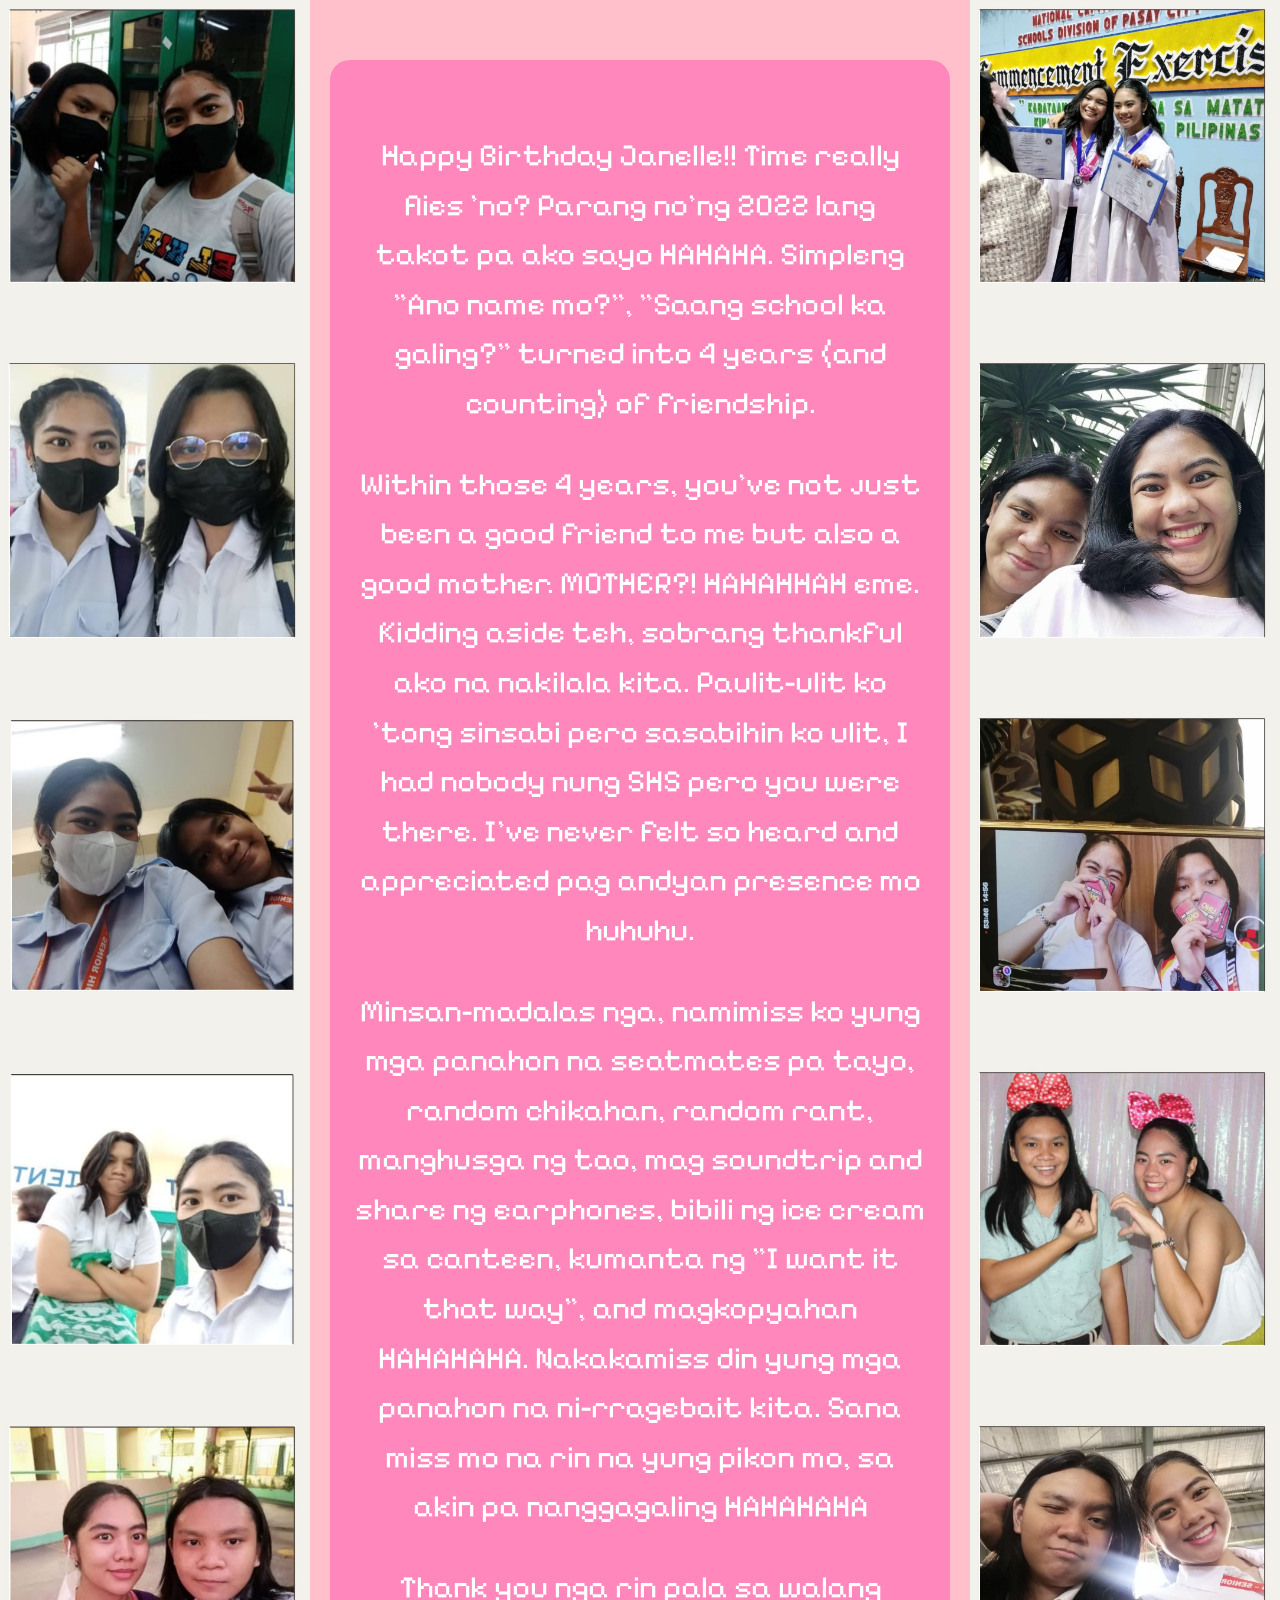
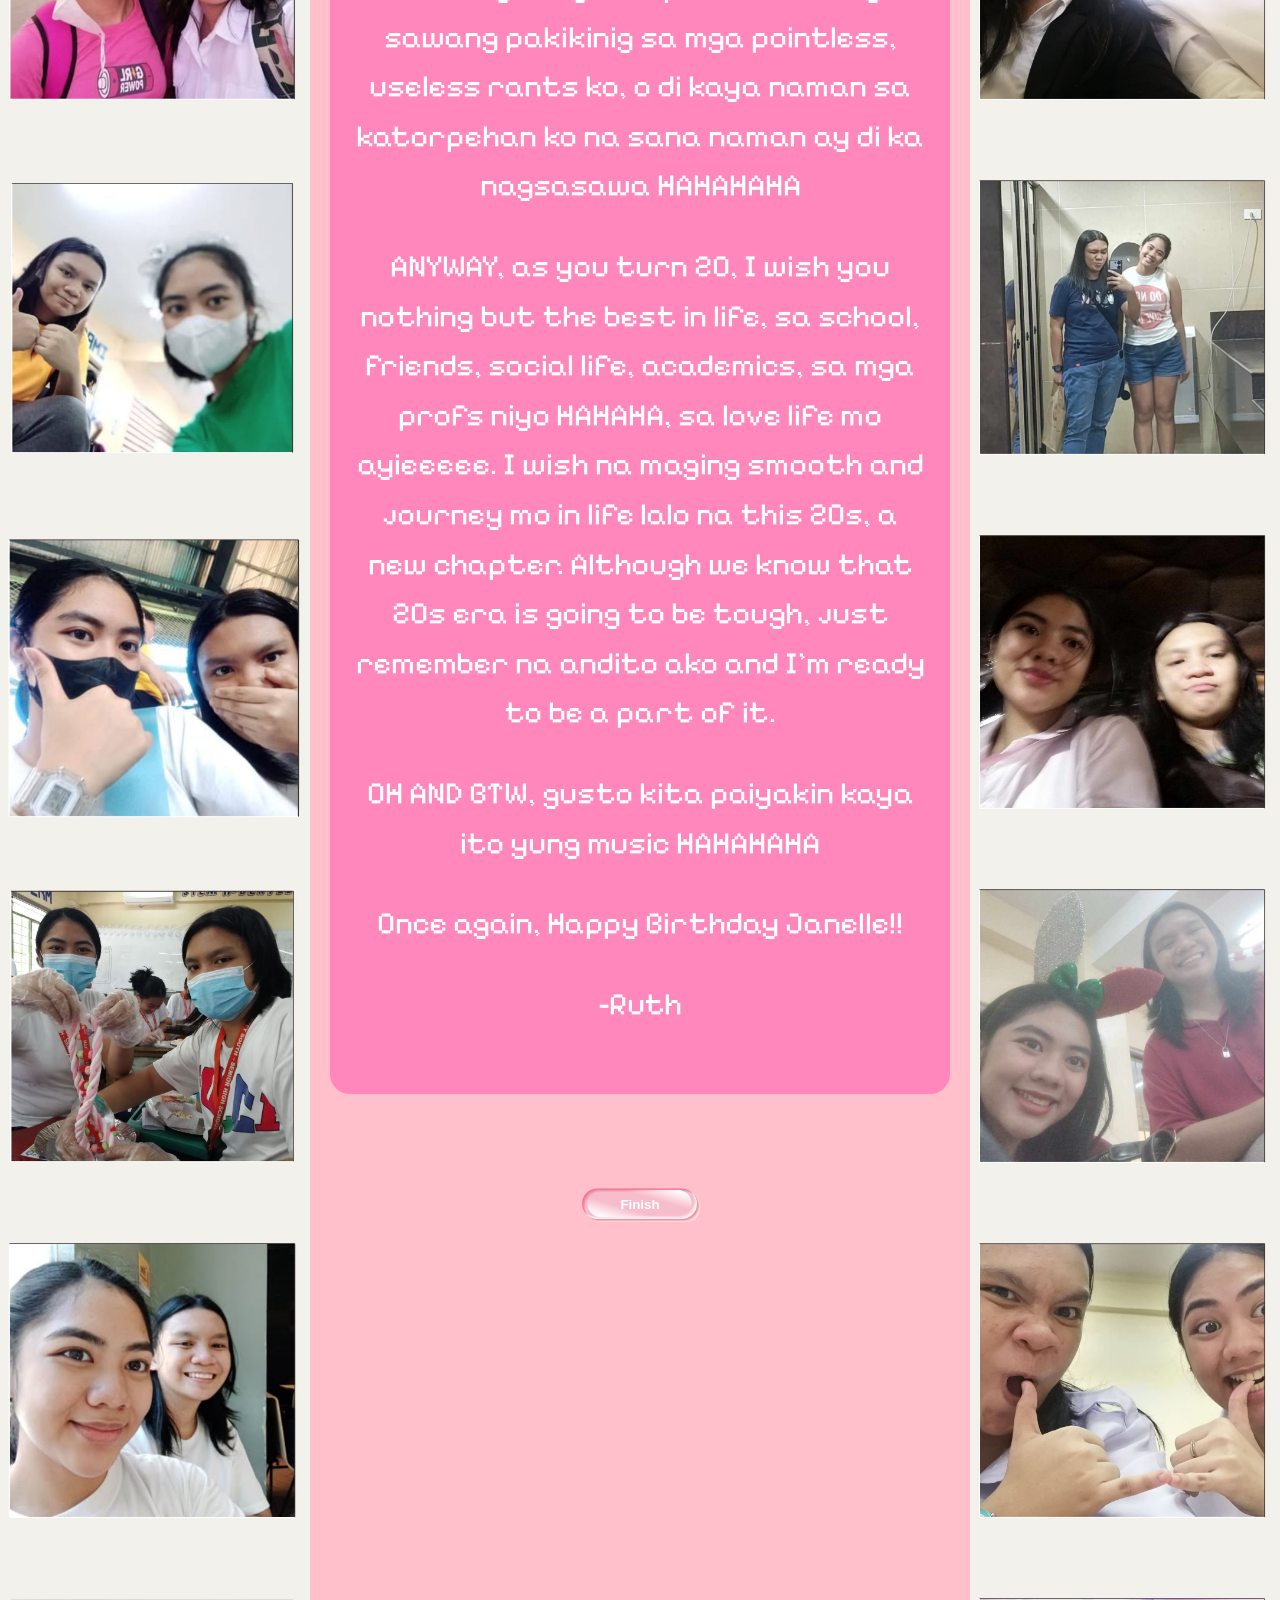
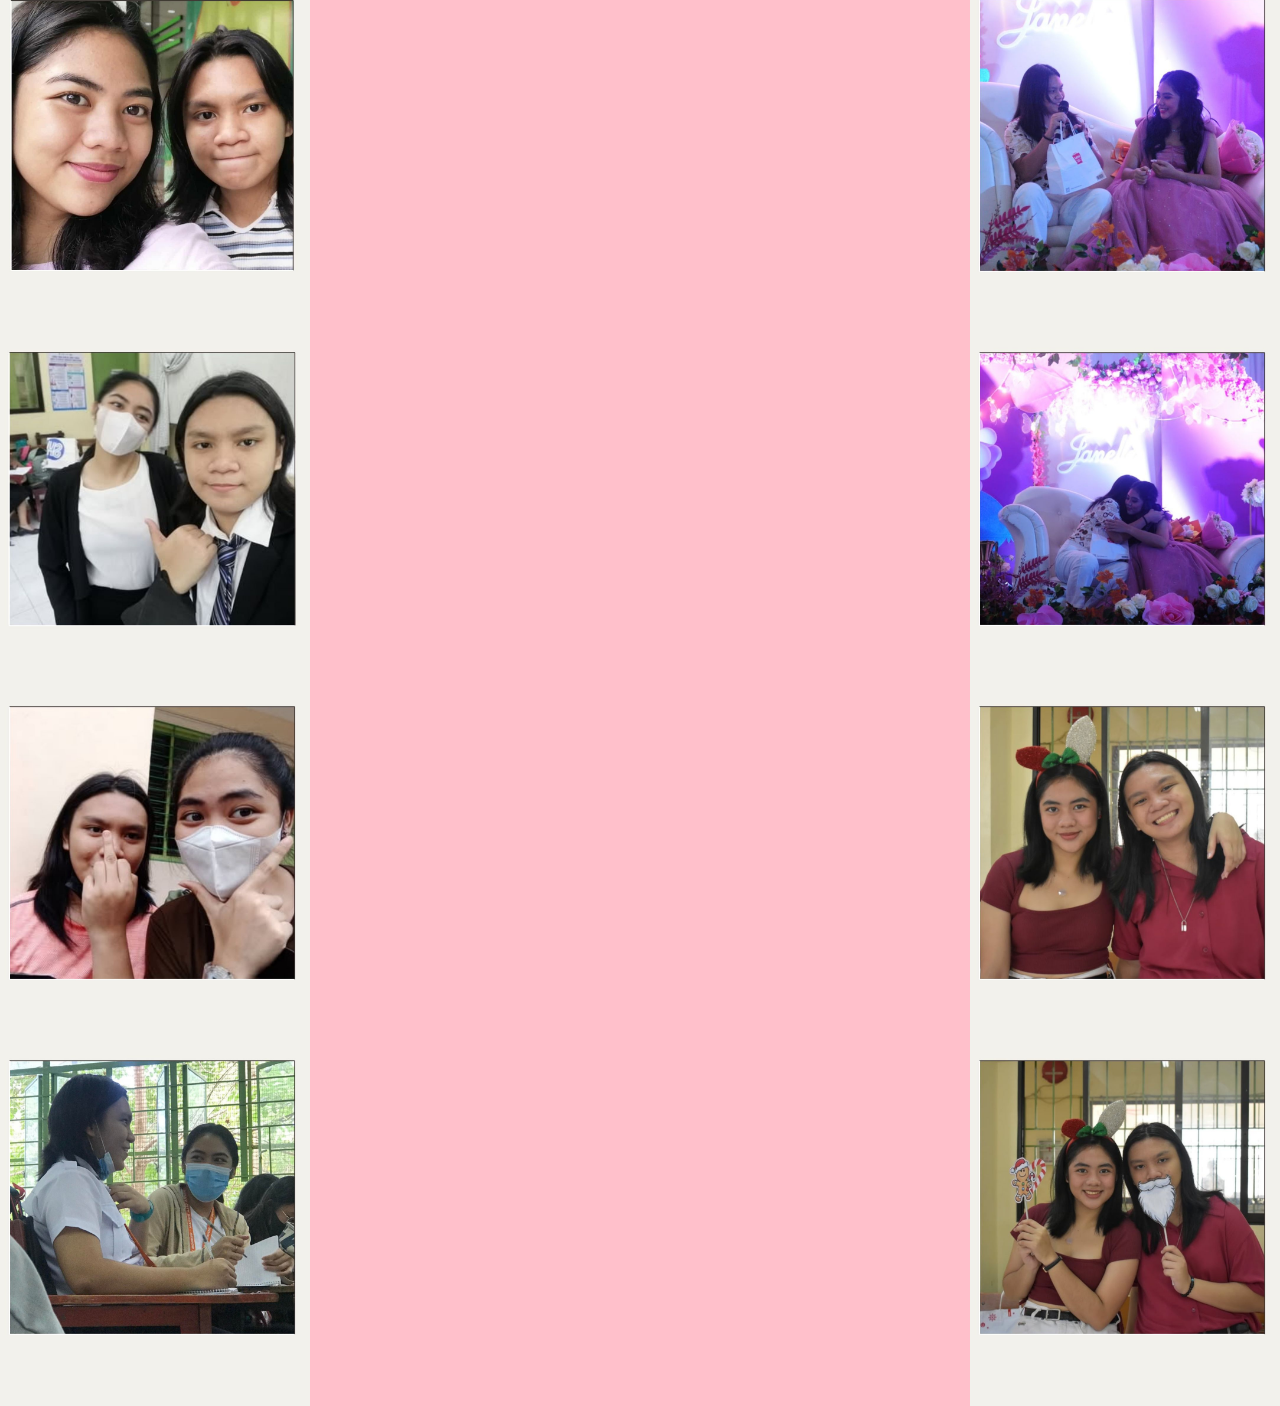
==== page2.html @ ebc21ec4 "Add files via upload" ====
<!DOCTYPE html>
<html lang="en">
<head>
<meta charset="UTF-8">
<meta name="viewport" content="width=device-width, initial-scale=1.0">
<title>Happy Birthday Janelle</title>

<link href="https://fonts.googleapis.com/css2?family=Pixelify+Sans:wght@400..700&display=swap" rel="stylesheet">

<style>

body{
  background-color: pink;
  margin:0;
  font-family:'Pixelify Sans', sans-serif;
  color:white;
  position:relative;
}

/* ===== LAYOUT WRAPPER ===== */
.wrapper{
  display:flex;
  position:relative;
}

/* ===== LEFT & RIGHT IMAGE STRIPS ===== */
.strip{
  width:25%;
  display:flex;
  flex-direction:column;
}

.strip img{
  width:100%;
  height:auto;
  object-fit:cover;
}

/* ===== CENTER TEXT ===== */
.content{
  text-align: center;
  width:50%;
  padding:60px 20px;
  display:flex;
  flex-direction:column;
  align-items:center;
}

.text-box{
  position: center;
  background:rgba(255,105,180,0.65);
  padding:40px 25px;
  border-radius:20px;
  line-height:1.6;
  font-size:31px;
  backdrop-filter:blur(4px);
}

.text-box p{
  margin-bottom:25px;
}

/* BUTTON */
.img-btn{
  position:relative;
  margin-top:40px;
  background:none;
  border:none;
  cursor:pointer;
}

.img-btn img{
  width:150px;
}

.img-btn span{
  position:absolute;
  top:45%;
  left:50%;
  transform:translate(-50%,-50%);
  font-weight:bold;
}

/* ===== PHONE FORMAT ===== */
@media(max-width:768px){

  .wrapper{
    flex-direction:column;
  }

  .strip{
    width:100%;
    flex-direction:column;   /* make images vertical */
  }

  .strip img{
    width:100%;
  }

  .content{
    width:100%;
    padding:30px 15px;
  }

  .text-box{
    font-size:16px;
  }
}
</style>
</head>

<body>

<audio autoplay loop>
  <source src="somewhere only we know - rhianne (cover).mp3" type="audio/mpeg">
</audio>

<div class="wrapper">

  <!-- LEFT VERTICAL STRIP -->
  <div class="strip">
    <img src="me&Janelle (1).jpg">
    <img src="me&Janelle (2).jpg">
    <img src="me&Janelle (3).jpg">
    <img src="me&Janelle (4).jpg">
    <img src="me&Janelle (5).jpg">
    <img src="me&Janelle (6).jpg">
    <img src="me&Janelle (7).jpg">
    <img src="me&Janelle (8).jpg">
    <img src="me&Janelle (9).jpg">
    <img src="me&Janelle (10).jpg">
    <img src="me&Janelle (11).jpg">
    <img src="me&Janelle (12).jpg">
    <img src="me&Janelle (13).jpg">
  </div>

  <!-- CENTER TEXT -->
  <div class="content">
    <div class="text-box">

      <p>Happy Birthday Janelle!! Time really flies 'no? Parang no'ng 2022 lang takot pa ako sayo HAHAHA. Simpleng "Ano name mo?", "Saang school ka galing?" turned into 4 years (and counting) of friendship.</p>
      <p>Within those 4 years, you've not just been a good friend to me but also a good mother. MOTHER?! HAHAHHAH eme. Kidding aside teh, sobrang thankful ako na nakilala kita. Paulit-ulit ko 'tong sinsabi pero sasabihin ko ulit, I had nobody nung SHS pero you were there. I've never felt so heard and appreciated pag andyan presence mo huhuhu.</p>
      <p>Minsan-madalas nga, namimiss ko yung mga panahon na seatmates pa tayo, random chikahan, random rant, manghusga ng tao, mag soundtrip and share ng earphones, bibili ng ice cream sa canteen, kumanta ng "I want it that way", and magkopyahan HAHAHAHA. Nakakamiss din yung mga panahon na ni-rragebait kita. Sana miss mo na rin na yung pikon mo, sa akin pa nanggagaling HAHAHAHA</p>

      <p>Thank you nga rin pala sa walang sawang pakikinig sa mga pointless, useless rants ko, o di kaya naman sa katorpehan ko na sana naman ay di ka nagsasawa HAHAHAHA</p>
      <p>ANYWAY, as you turn 20, I wish you nothing but the best in life, sa school, friends, social life, academics, sa mga profs niyo HAHAHA, sa love life mo ayieeeee. I wish na maging smooth and journey mo in life lalo na this 20s, a new chapter. Although we know that 20s era is going to be tough, just remember na andito ako and I'm ready to be a part of it.</p>
      <p>OH AND BTW, gusto kita paiyakin kaya ito yung music HAHAHAHA</p>
      <p>Once again, Happy Birthday Janelle!!</p>
      <p>-Ruth</p>

    </div>

    <button class="img-btn" onclick="location.href='index.html'">
      <img src="pinkButton-removebg-preview.png">
      <span style="color: white">Finish</span>
    </button>

  </div>

  <!-- RIGHT VERTICAL STRIP -->
  <div class="strip">
    <img src="me&Janelle (14).jpg">
    <img src="me&Janelle (15).jpg">
    <img src="me&Janelle (16).jpg">
    <img src="me&Janelle (17).jpg">
    <img src="me&Janelle (18).jpg">
    <img src="me&Janelle (19).jpg">
    <img src="me&Janelle (20).jpg">
    <img src="me&Janelle (21).jpg">
    <img src="me&Janelle (22).jpg">
    <img src="me&Janelle (23).jpg">
    <img src="me&Janelle (24).jpg">
    <img src="me&Janelle (25).jpg">
    <img src="me&Janelle (26).jpg">
  </div>

</div>

</body>
</html>
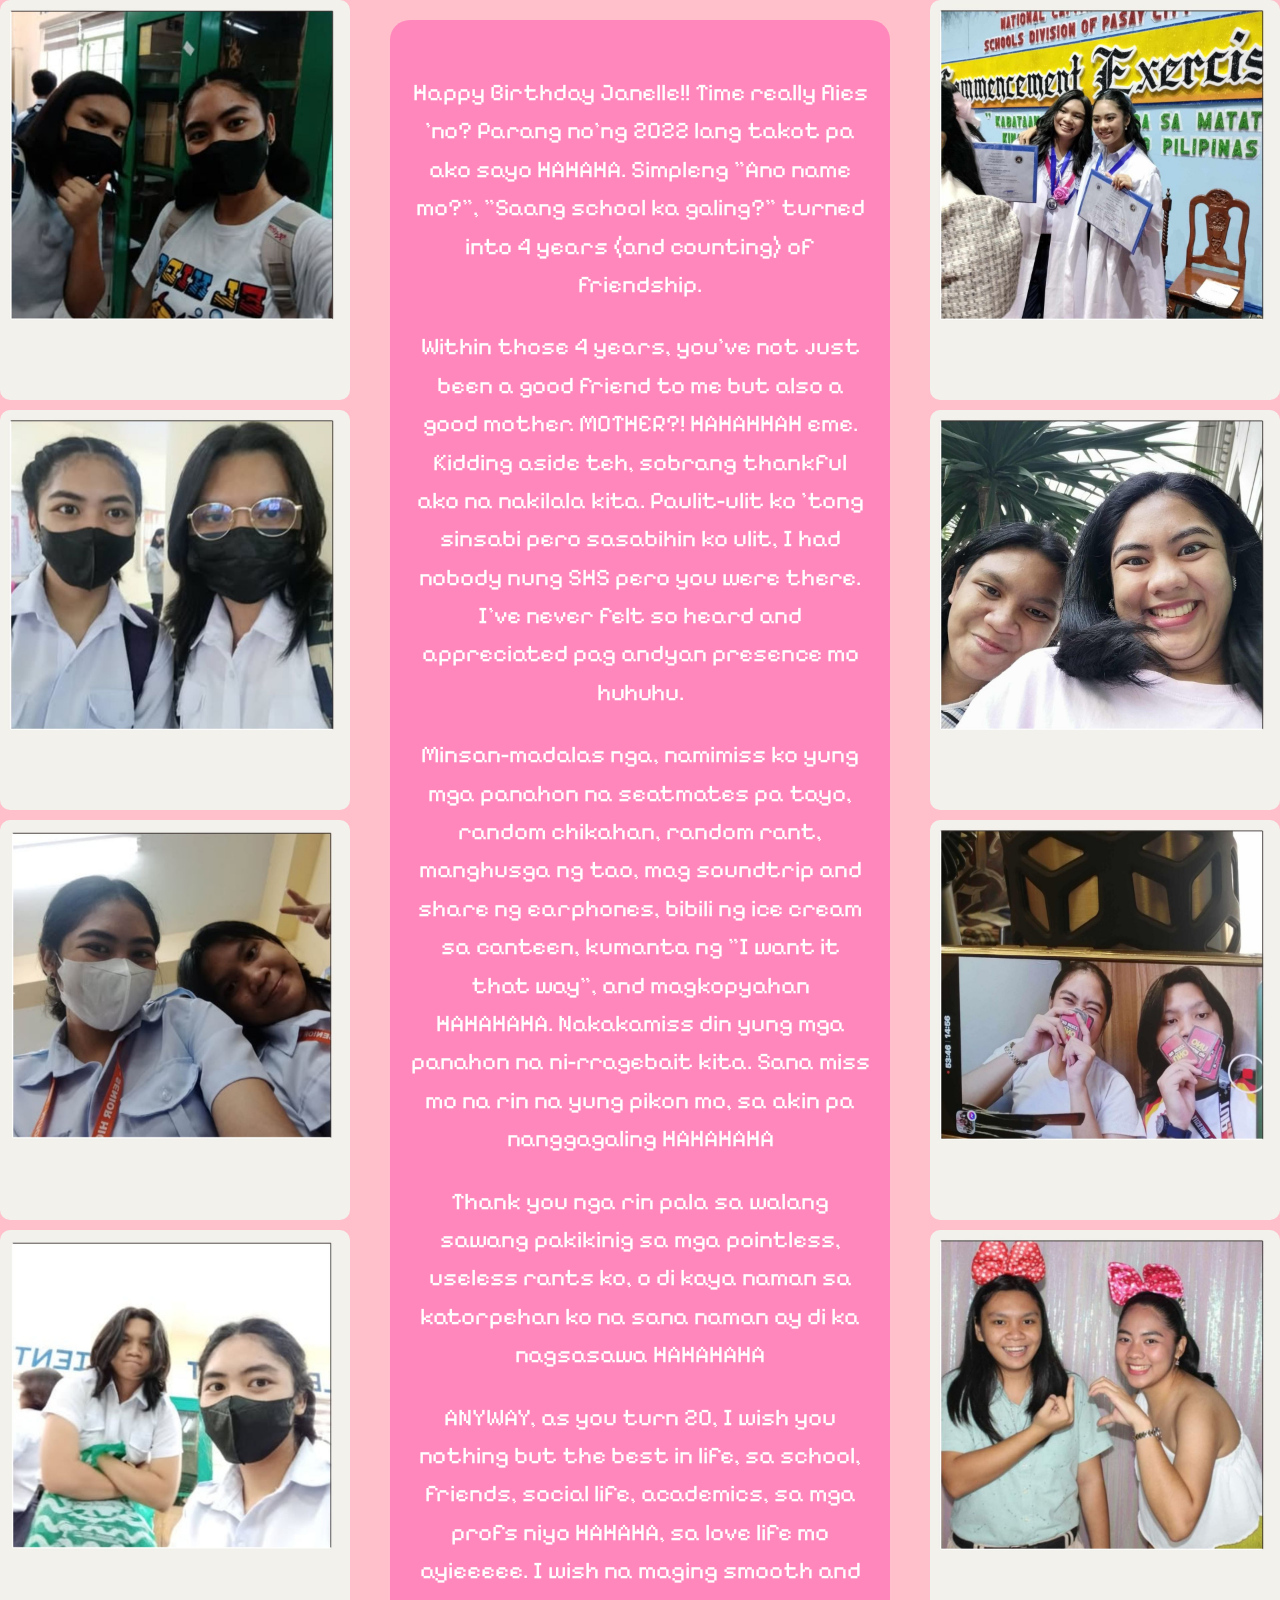
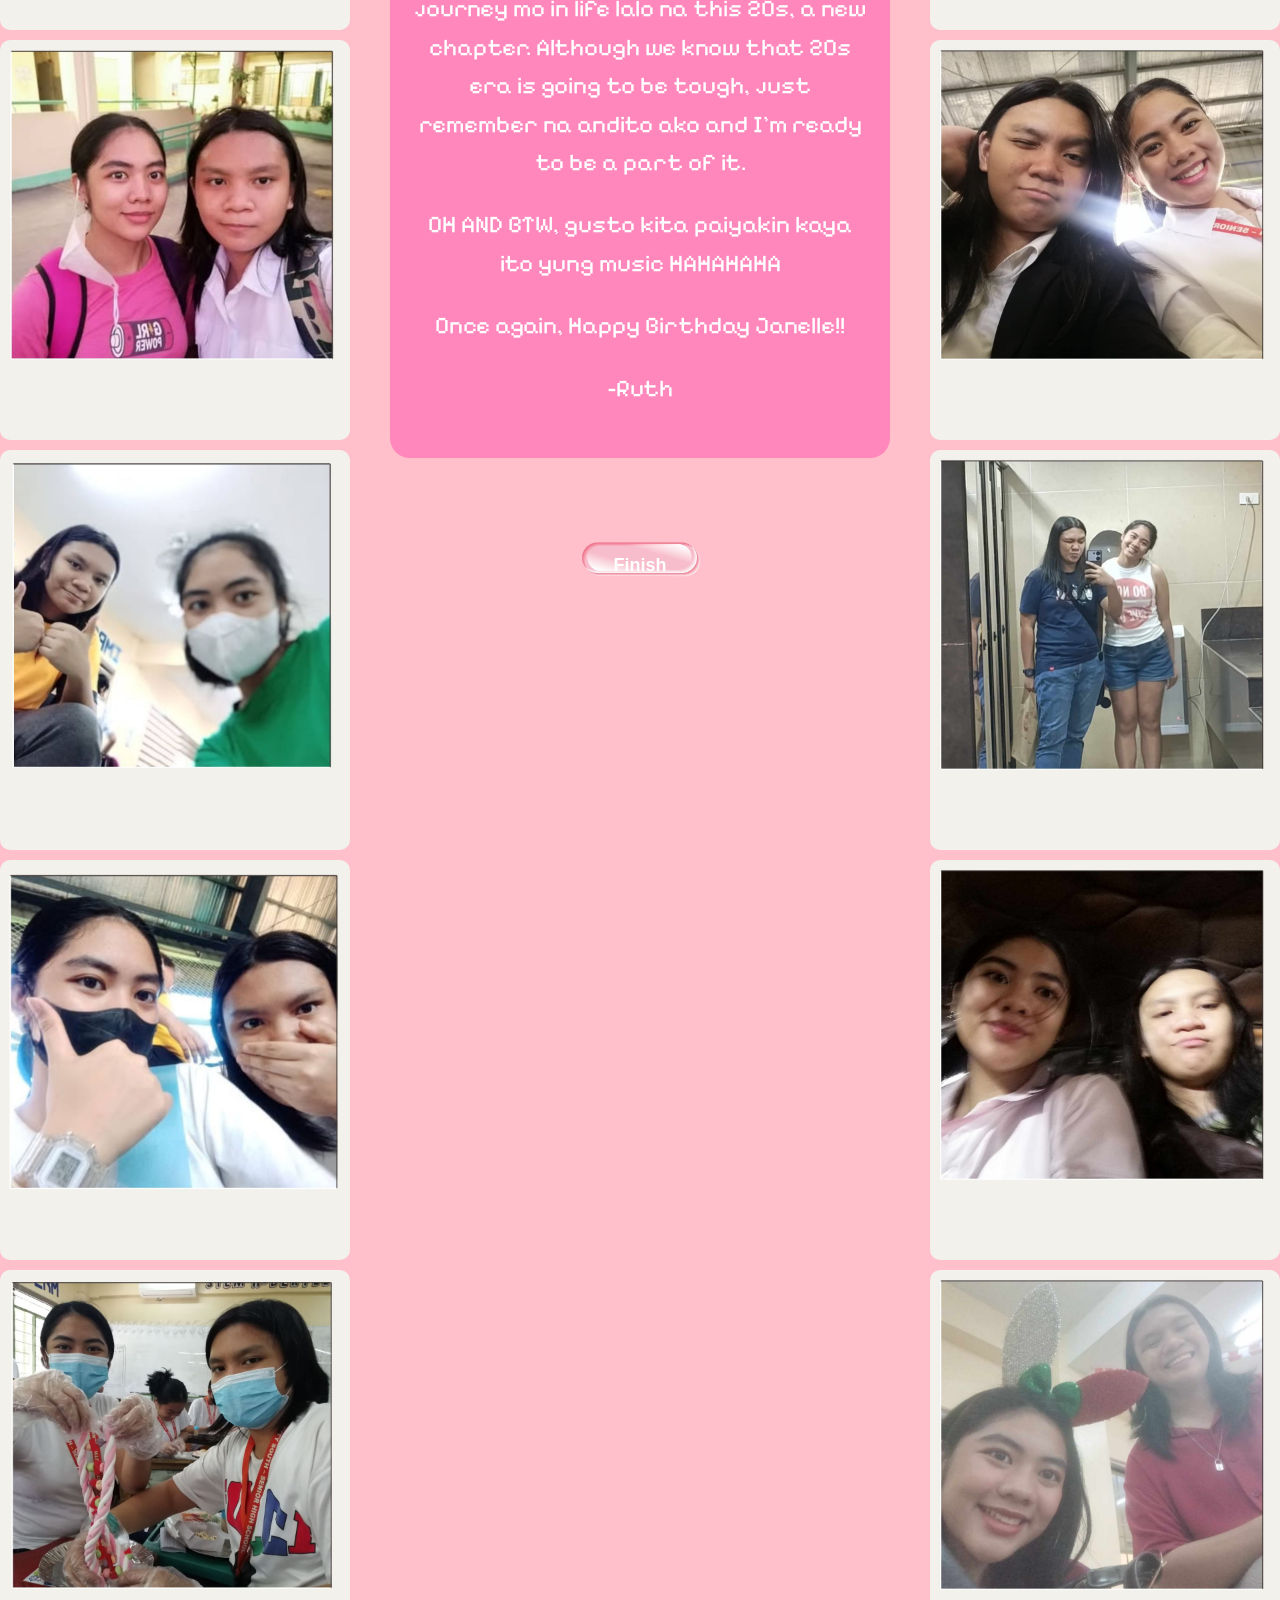
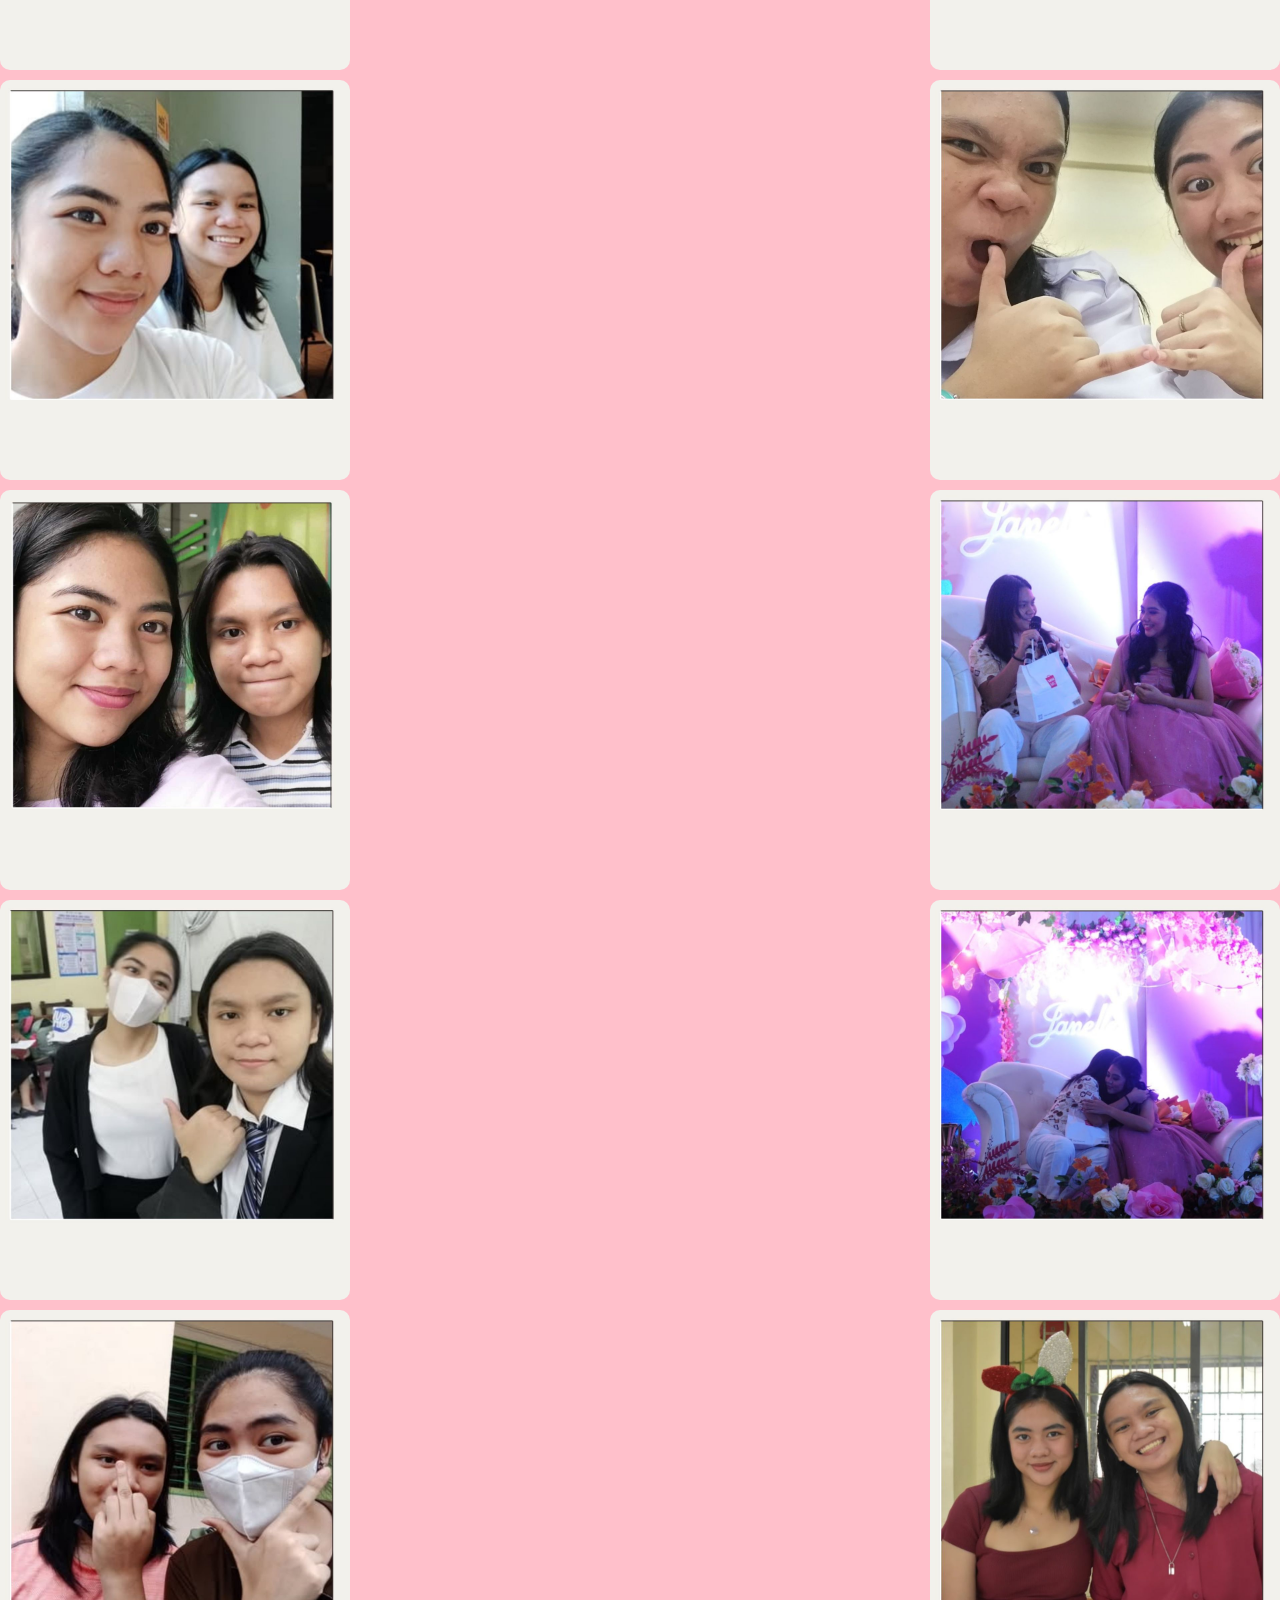
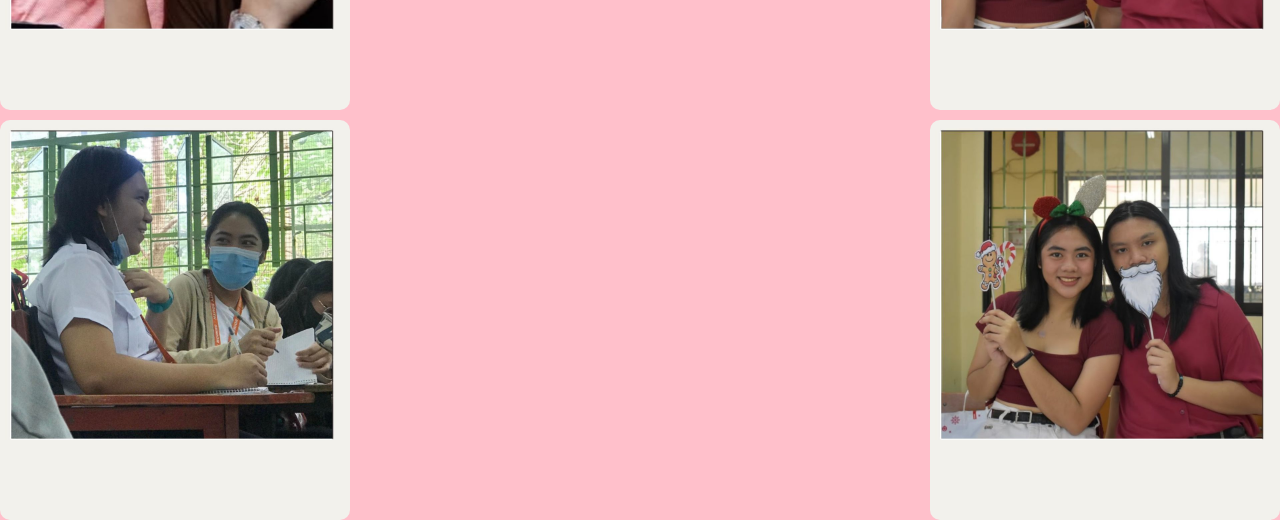
==== commit 4aa87c54: "Update page2.html" ====
--- a/page2.html
+++ b/page2.html
@@ -9,7 +9,6 @@
 <link href="https://fonts.googleapis.com/css2?family=Pixelify+Sans:wght@400..700&display=swap" rel="stylesheet">
 
 <style>
-
 body{
   background-color: pink;
   margin:0;
@@ -22,49 +21,52 @@
 .wrapper{
   display:flex;
   position:relative;
+  justify-content:center;
+  align-items:flex-start;
+  gap:20px;
 }
 
 /* ===== LEFT & RIGHT IMAGE STRIPS ===== */
 .strip{
-  width:25%;
   display:flex;
-  flex-direction:column;
+  flex-direction:column; /* always vertical */
+  gap:10px;
 }
 
 .strip img{
   width:100%;
   height:auto;
   object-fit:cover;
+  border-radius:10px;
 }
 
 /* ===== CENTER TEXT ===== */
 .content{
   text-align: center;
-  width:50%;
-  padding:60px 20px;
+  max-width:500px;
+  padding:20px;
   display:flex;
   flex-direction:column;
   align-items:center;
 }
 
 .text-box{
-  position: center;
   background:rgba(255,105,180,0.65);
-  padding:40px 25px;
+  padding:30px 20px;
   border-radius:20px;
   line-height:1.6;
-  font-size:31px;
+  font-size:24px;
   backdrop-filter:blur(4px);
 }
 
 .text-box p{
-  margin-bottom:25px;
+  margin-bottom:20px;
 }
 
 /* BUTTON */
 .img-btn{
   position:relative;
-  margin-top:40px;
+  margin-top:30px;
   background:none;
   border:none;
   cursor:pointer;
@@ -76,35 +78,31 @@
 
 .img-btn span{
   position:absolute;
-  top:45%;
+  top:50%;
   left:50%;
   transform:translate(-50%,-50%);
   font-weight:bold;
+  color:white;
+  font-size:18px;
 }
 
 /* ===== PHONE FORMAT ===== */
 @media(max-width:768px){
-
   .wrapper{
-    flex-direction:column;
+    flex-direction:column; /* stack all sections vertically */
+    align-items:center;
   }
 
   .strip{
-    width:100%;
-    flex-direction:column;   /* make images vertical */
-  }
-
-  .strip img{
-    width:100%;
-  }
-
-  .content{
-    width:100%;
-    padding:30px 15px;
+    width:80%;  /* narrower on phone */
   }
 
   .text-box{
-    font-size:16px;
+    font-size:18px; /* smaller text for phone */
+  }
+
+  .img-btn img{
+    width:120px; /* smaller button */
   }
 }
 </style>
@@ -178,4 +176,4 @@
 </div>
 
 </body>
-</html>+</html>
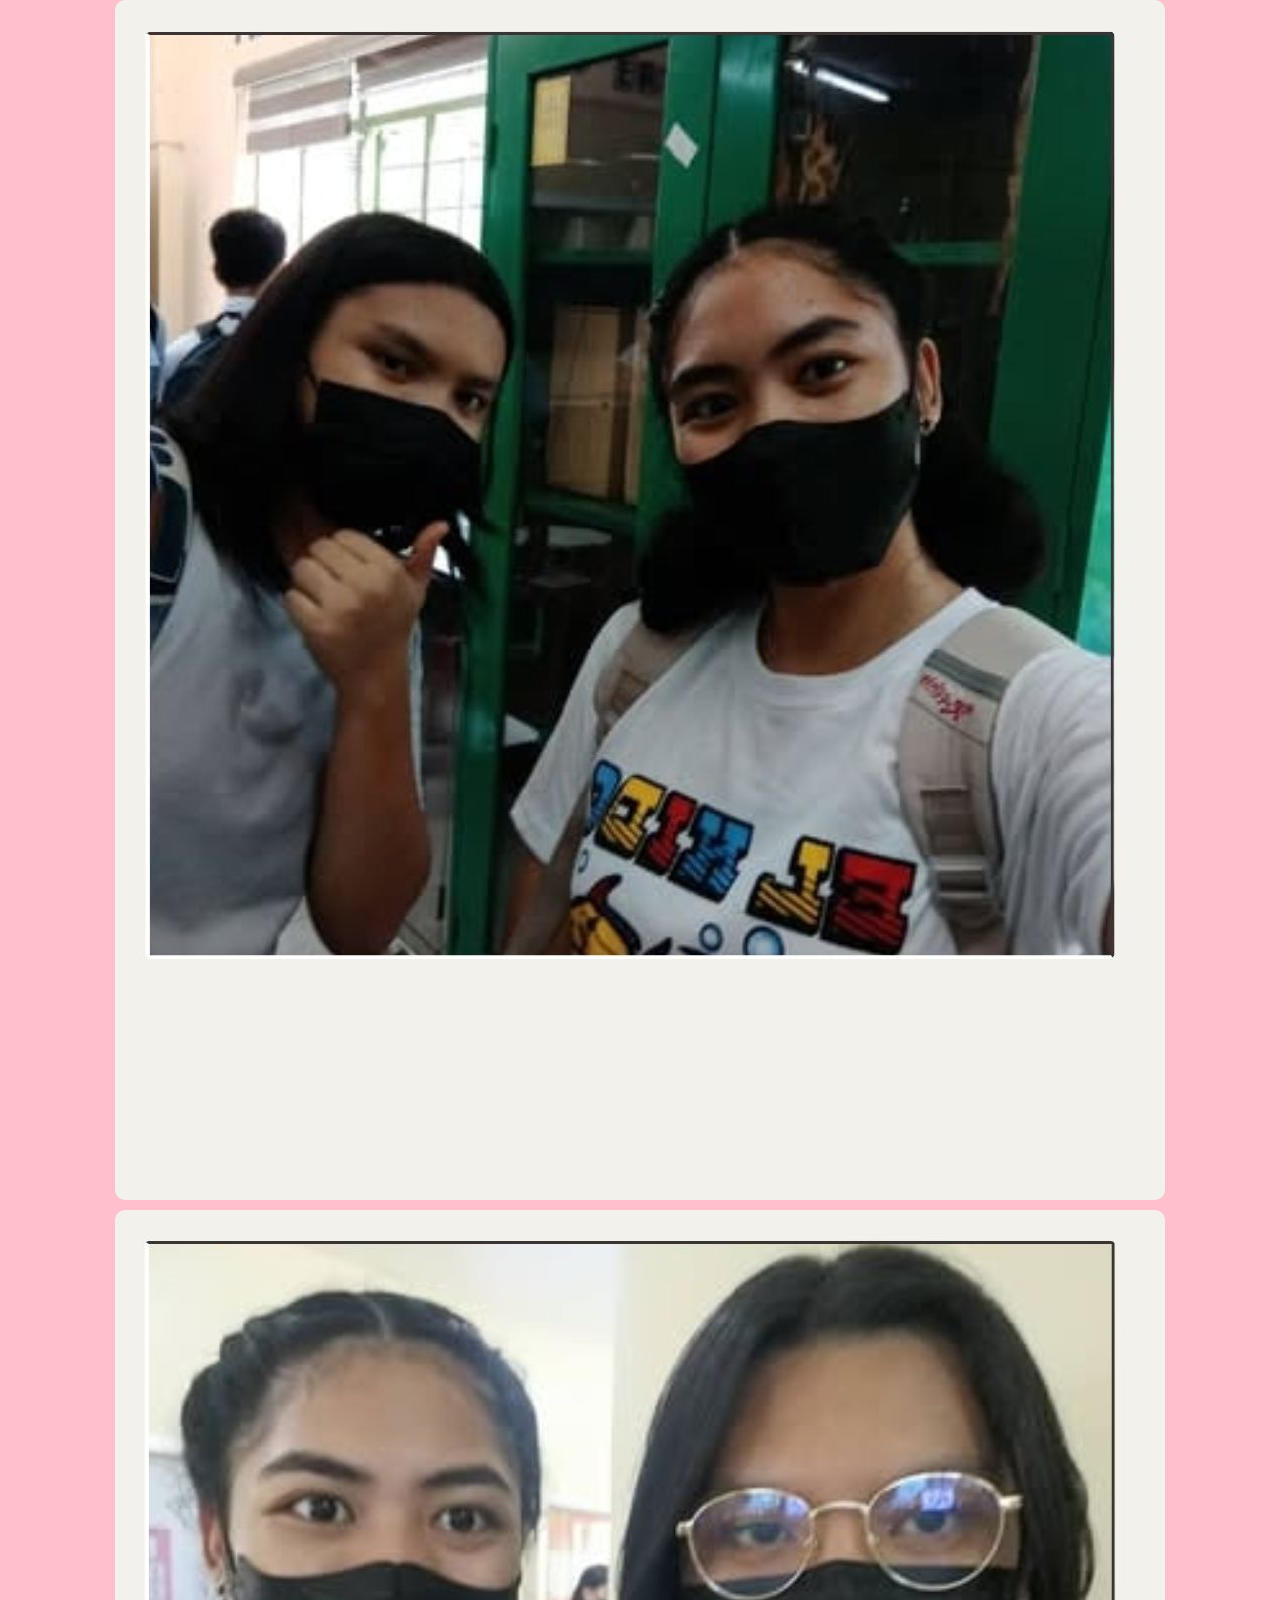
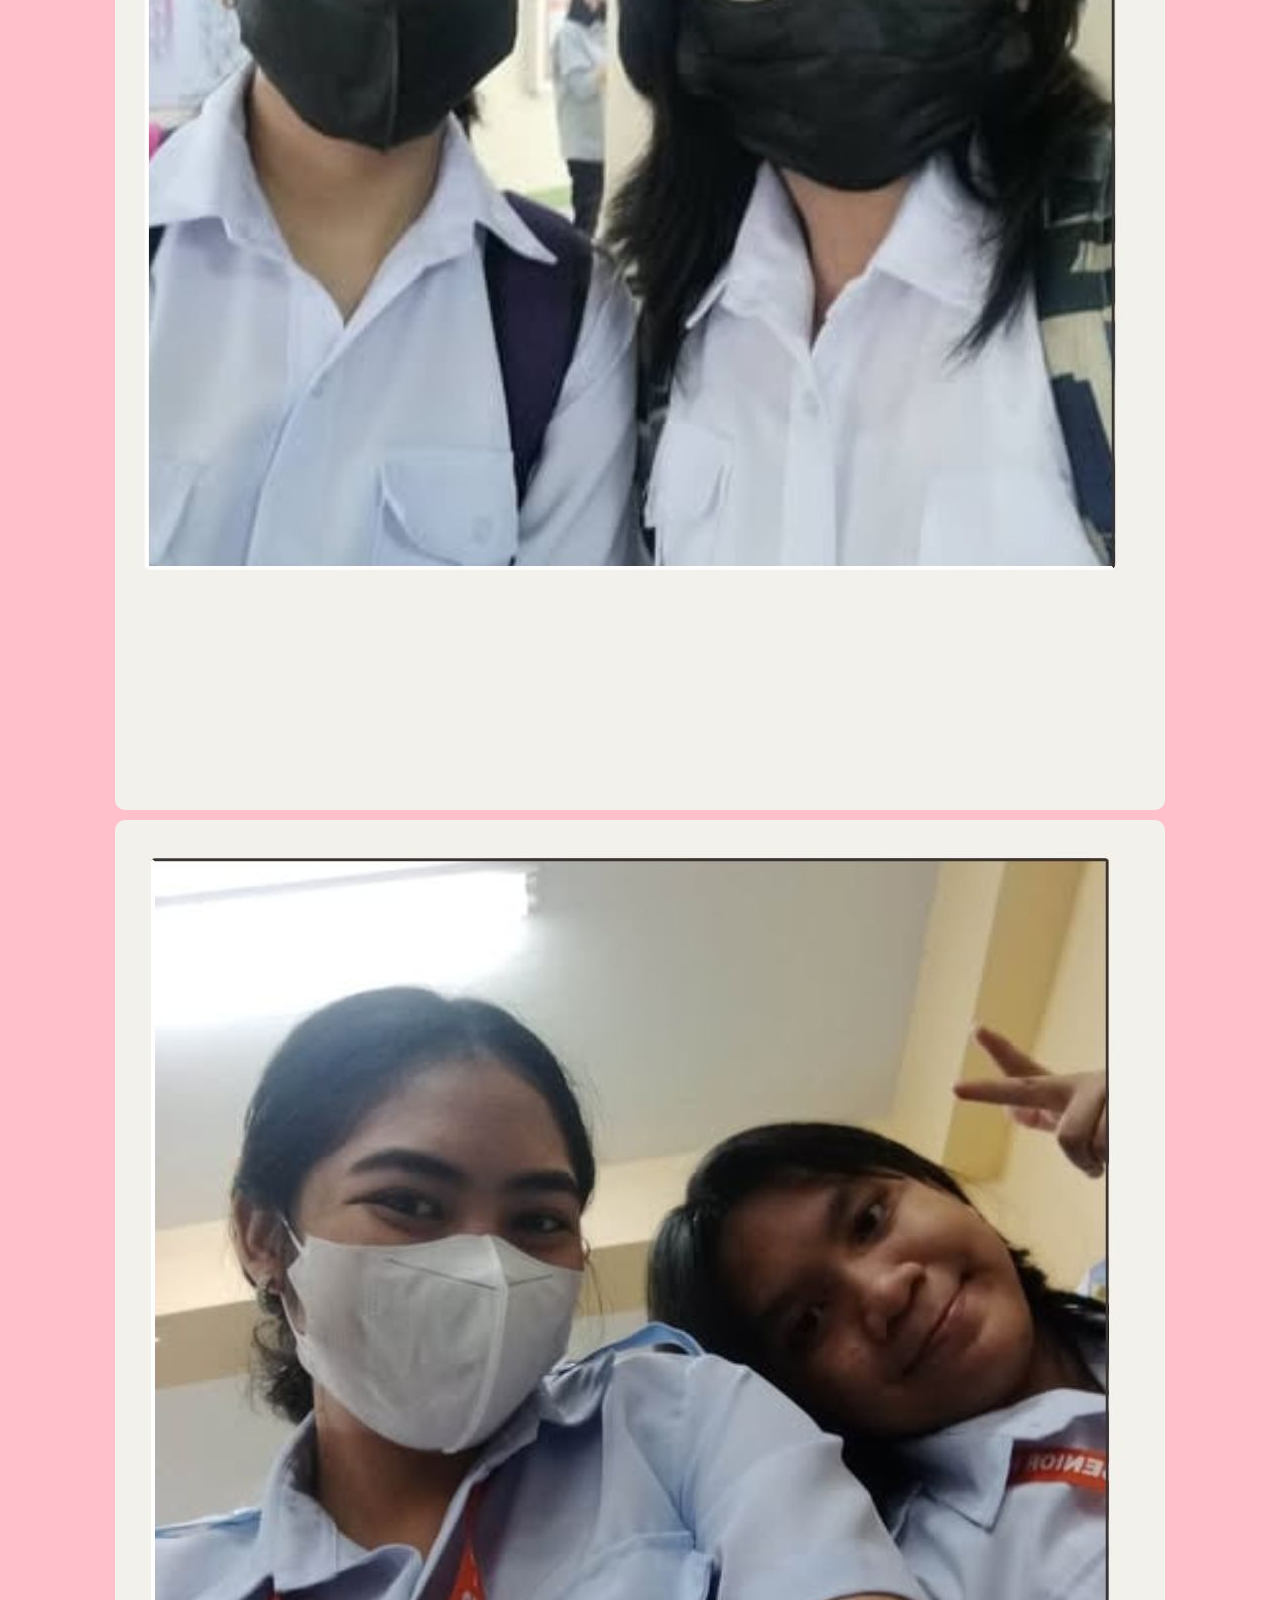
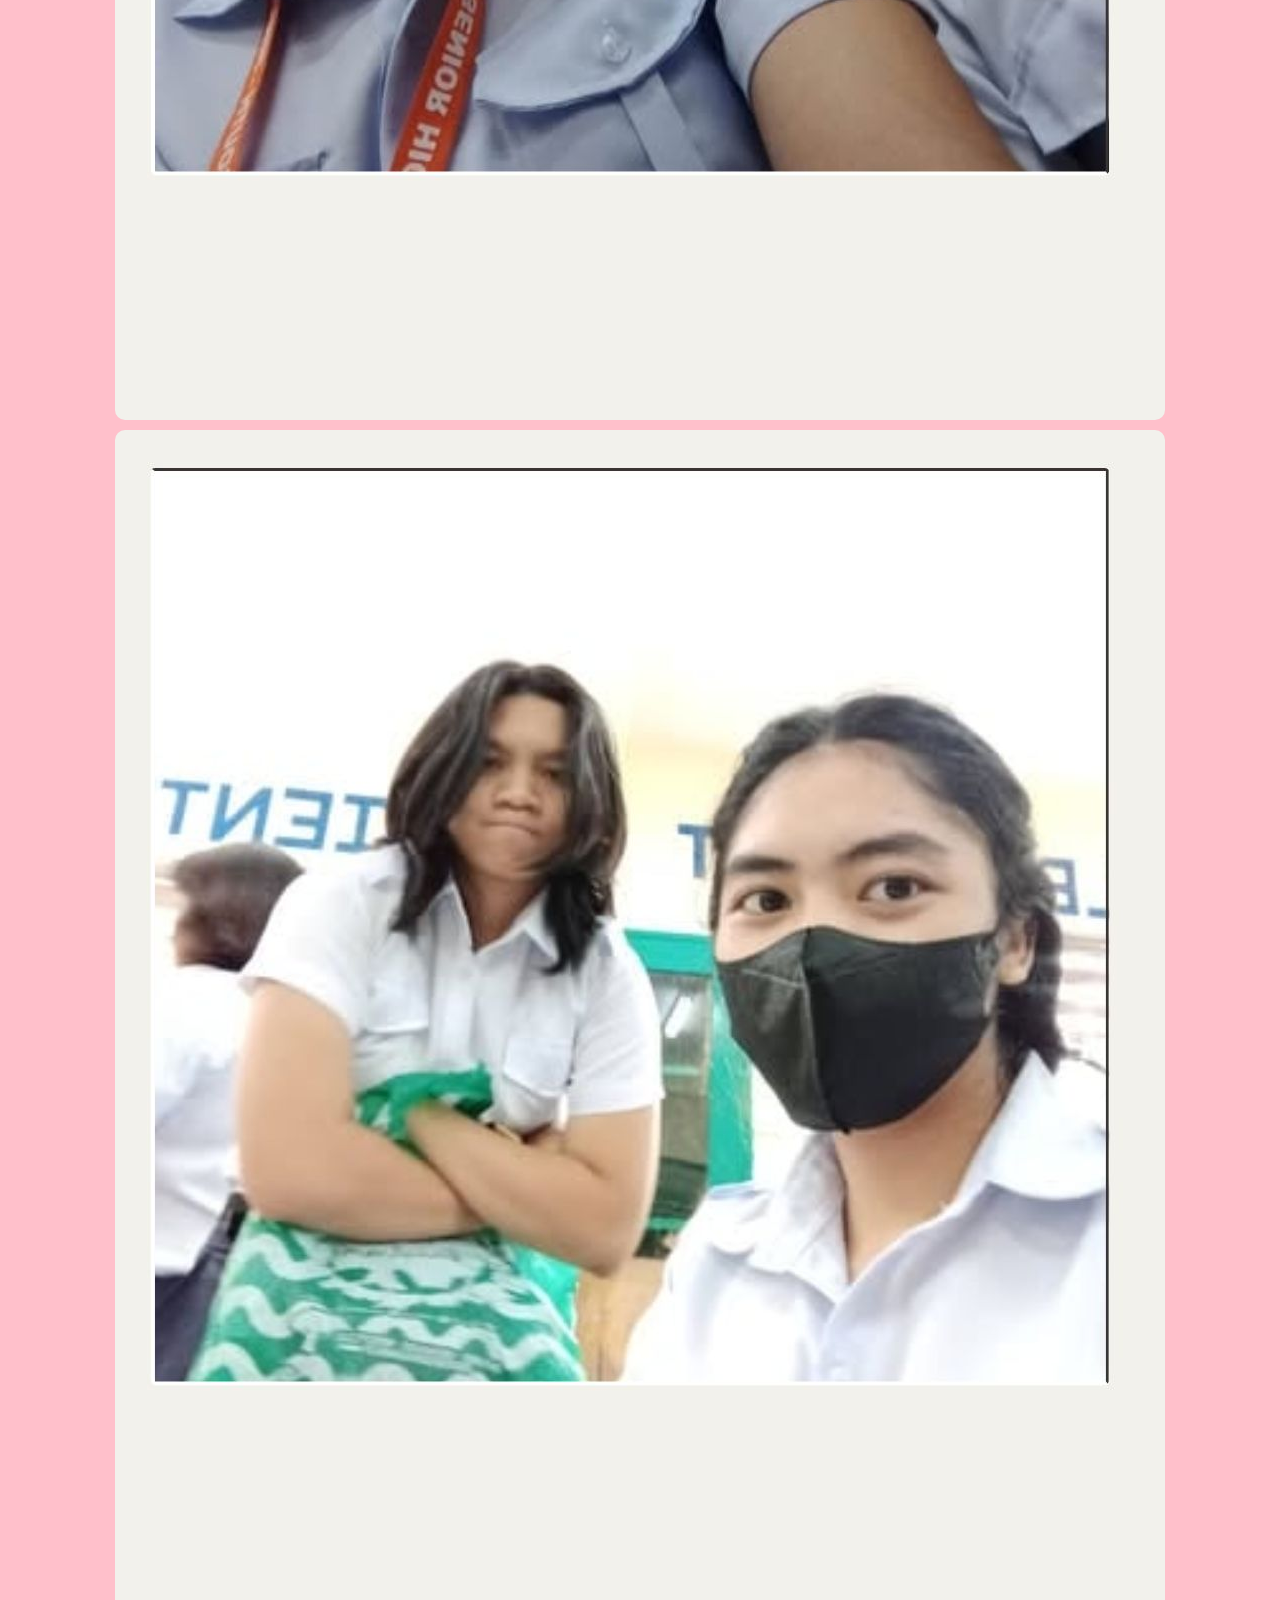
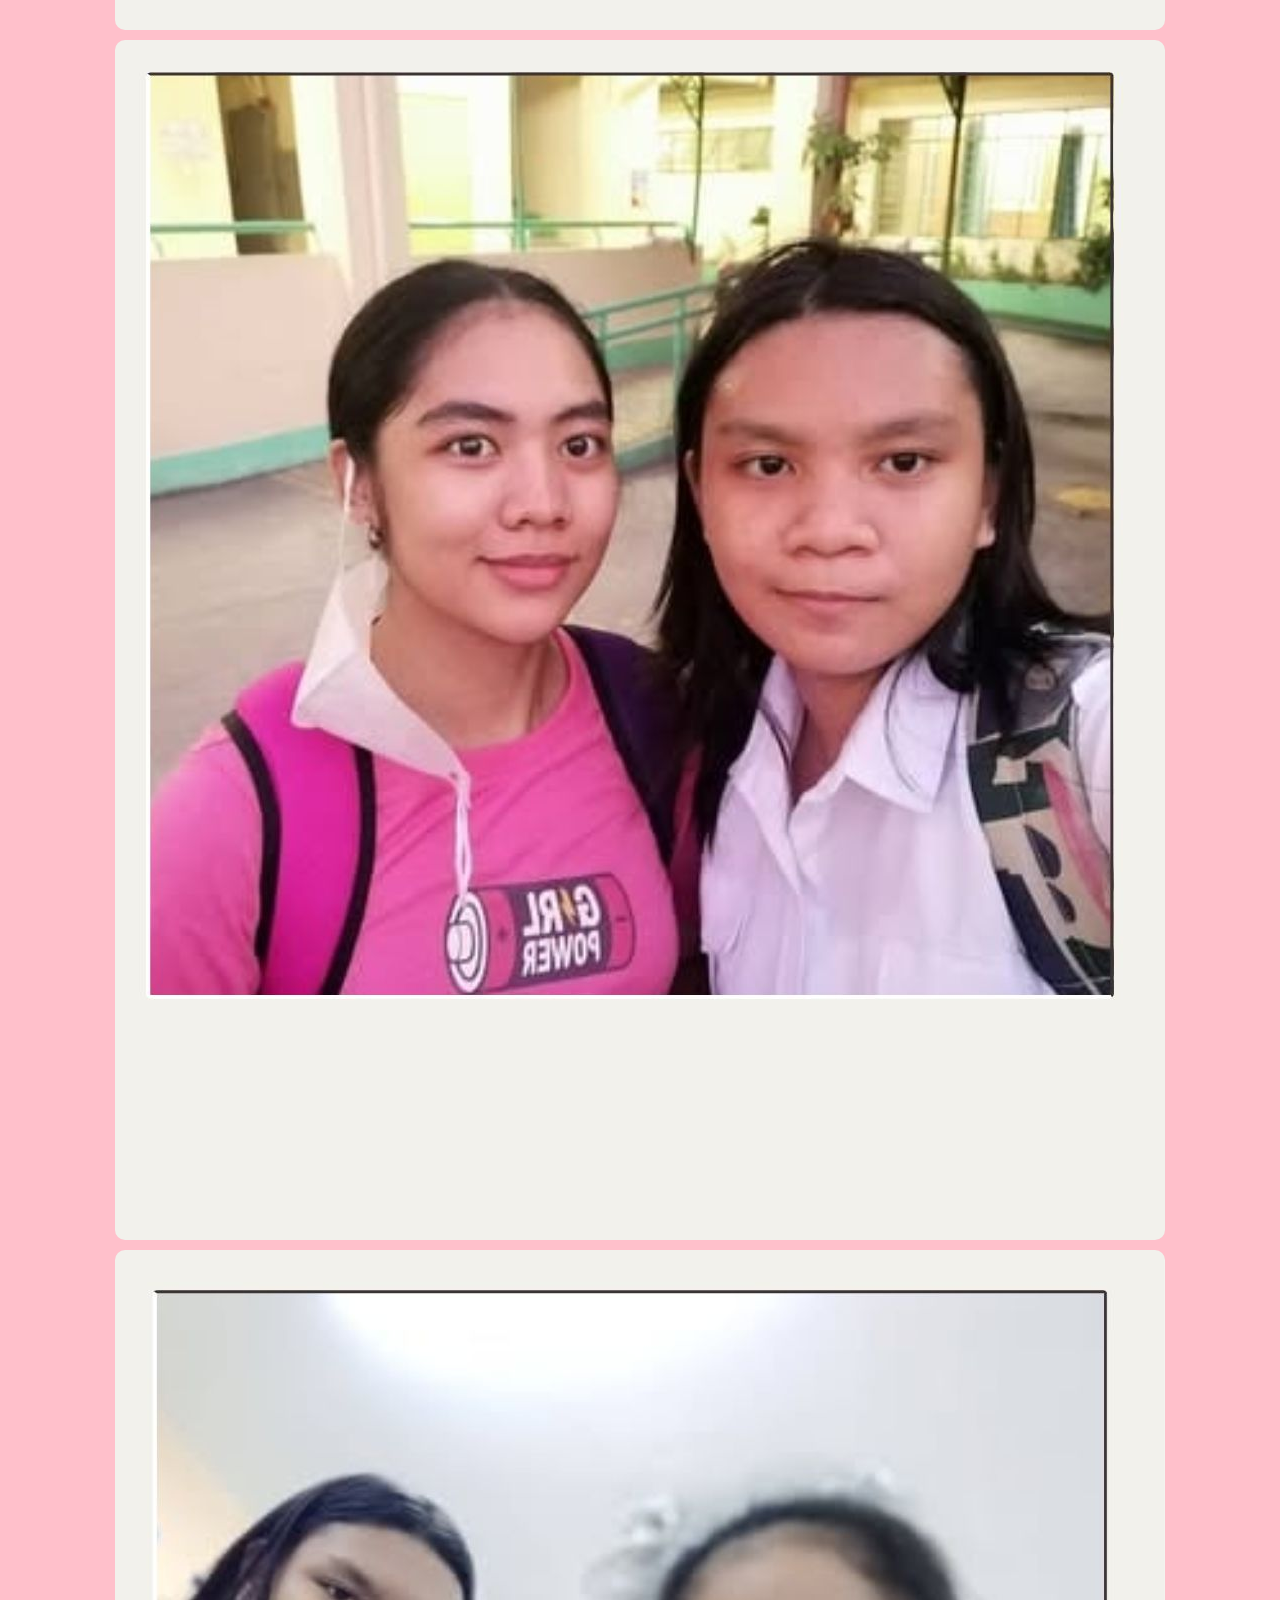
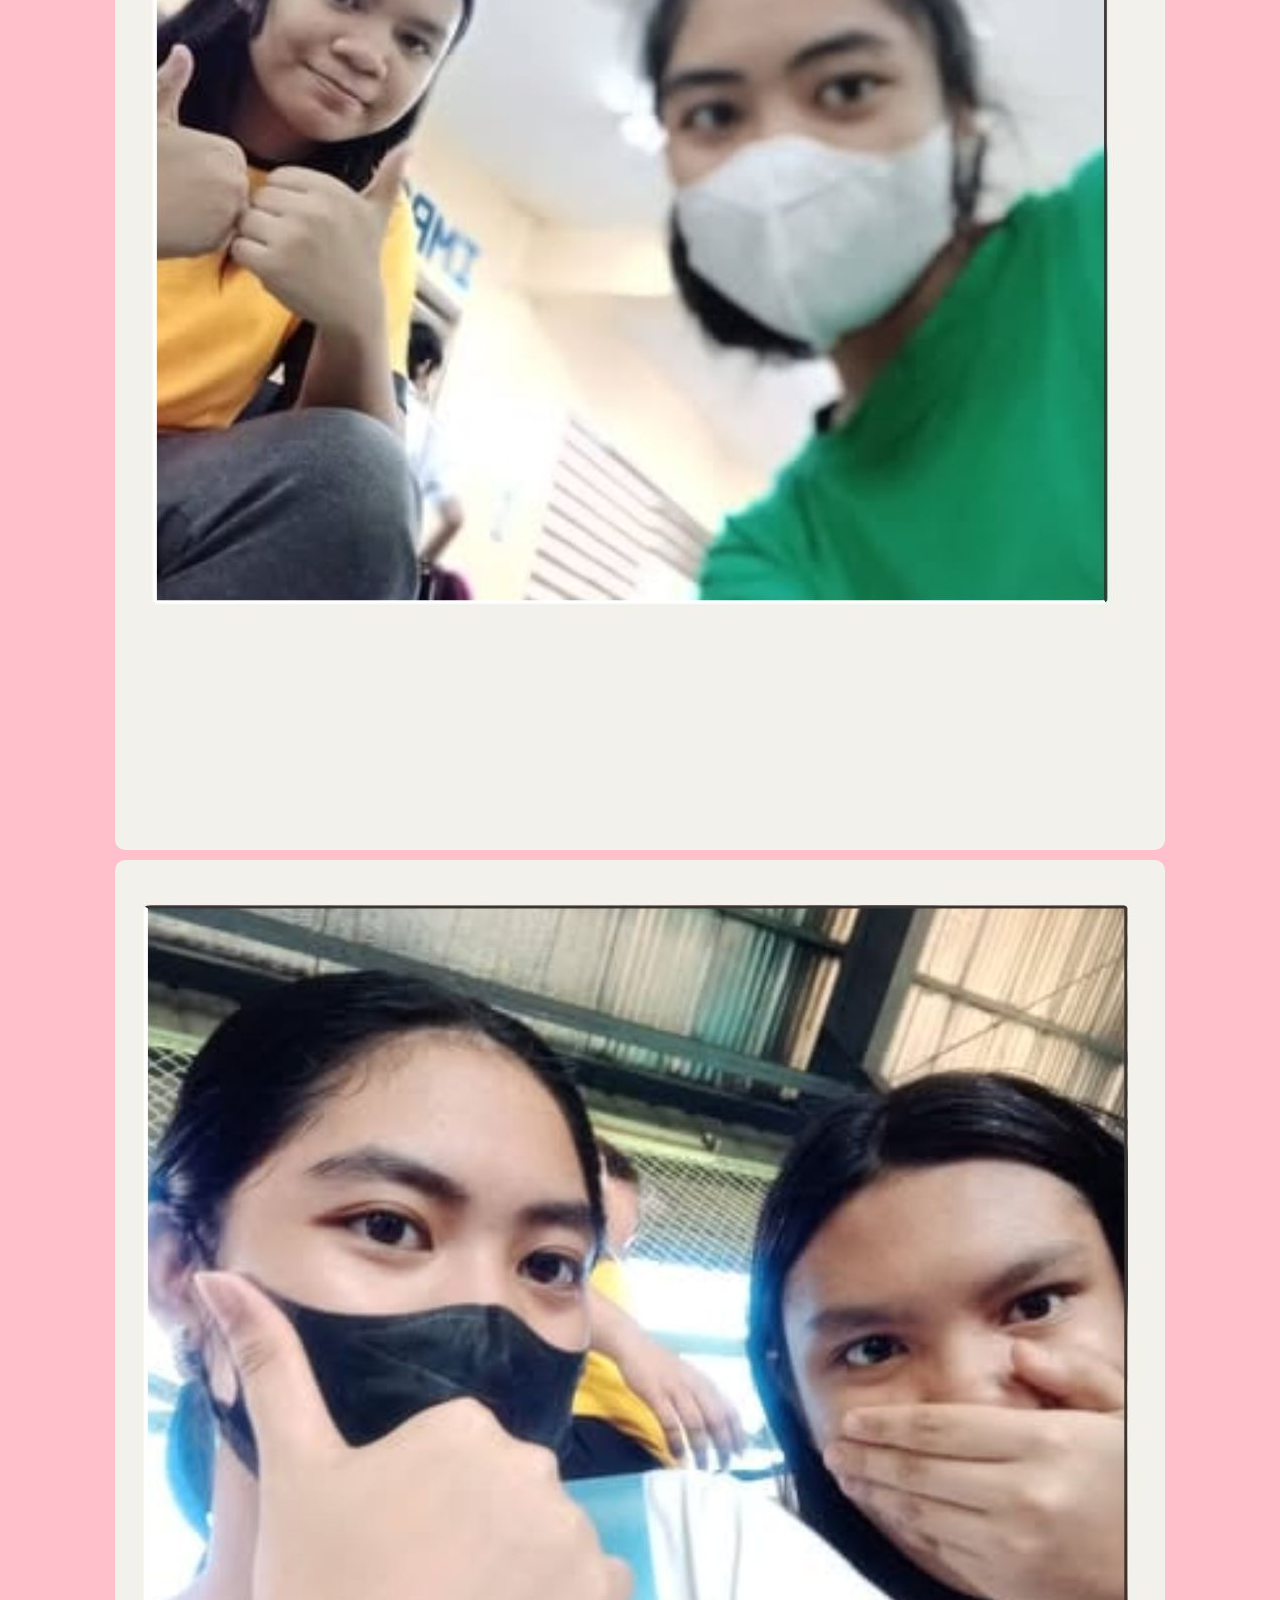
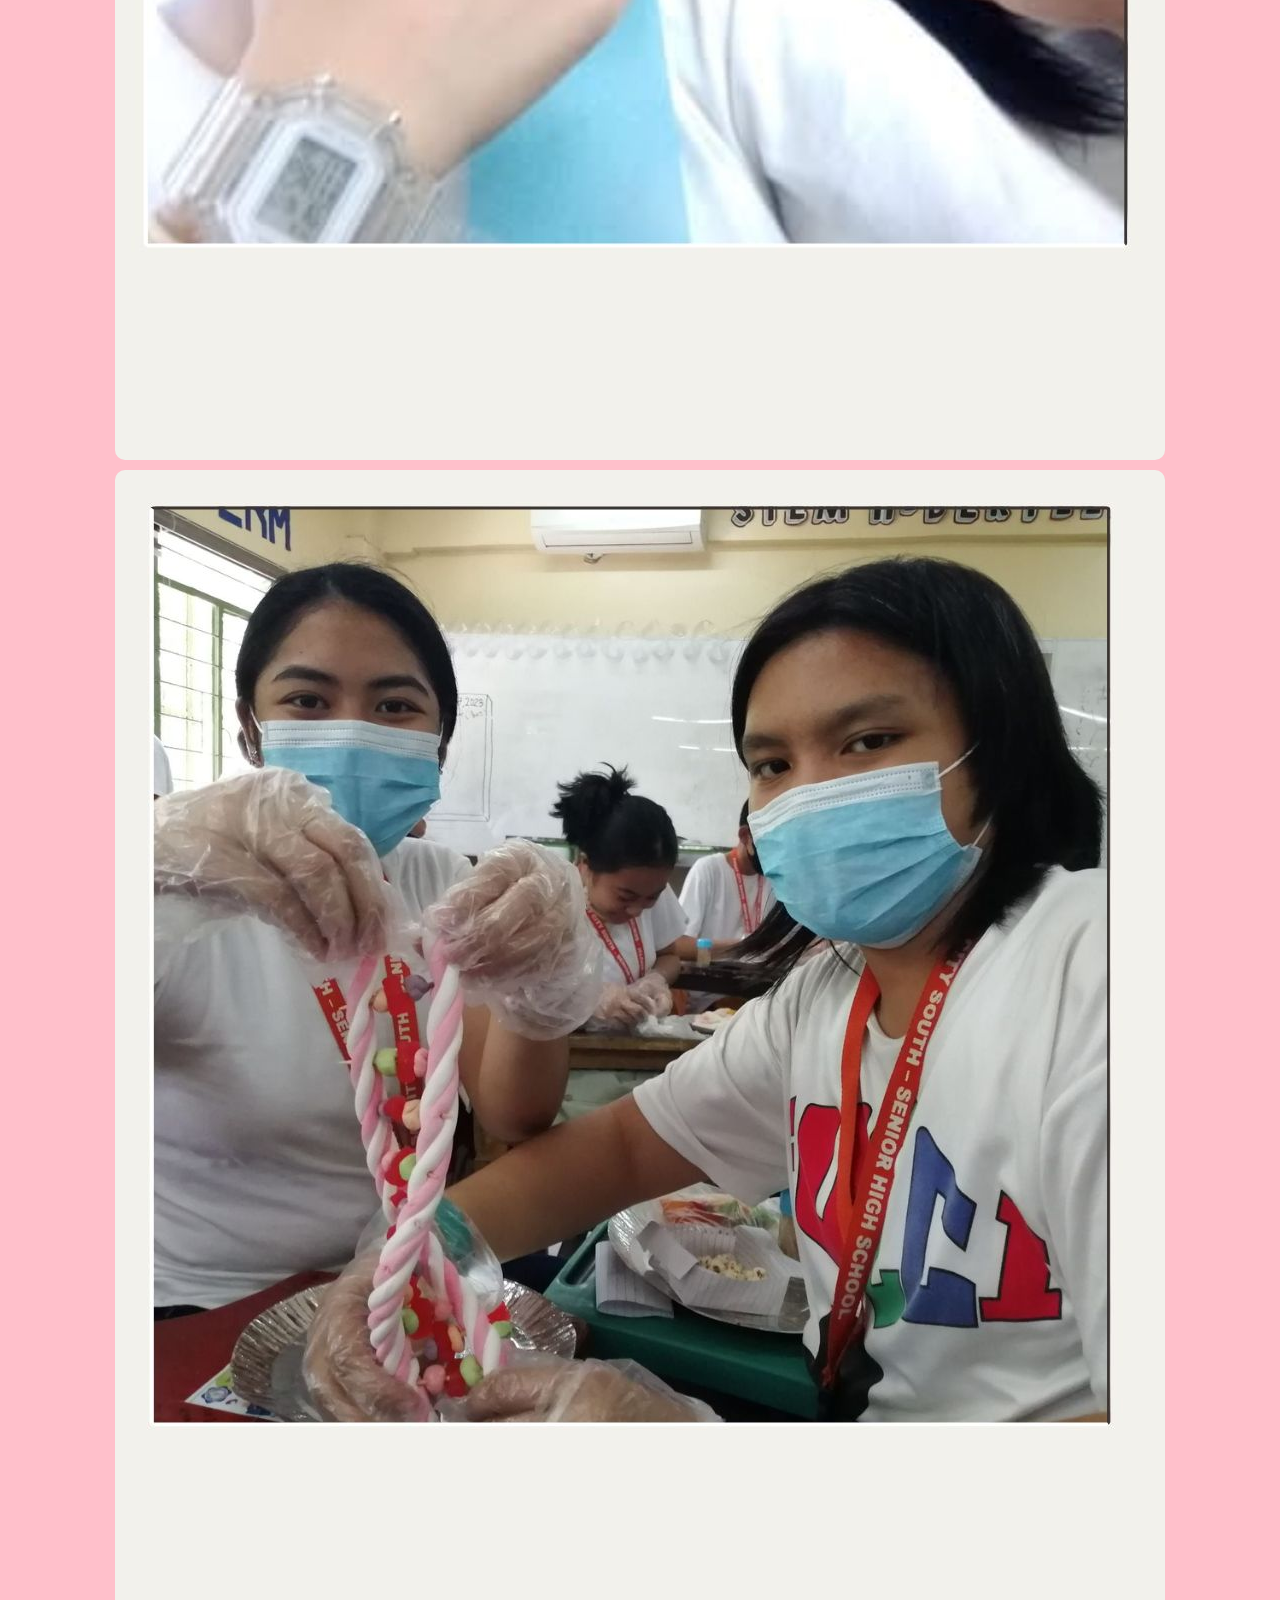
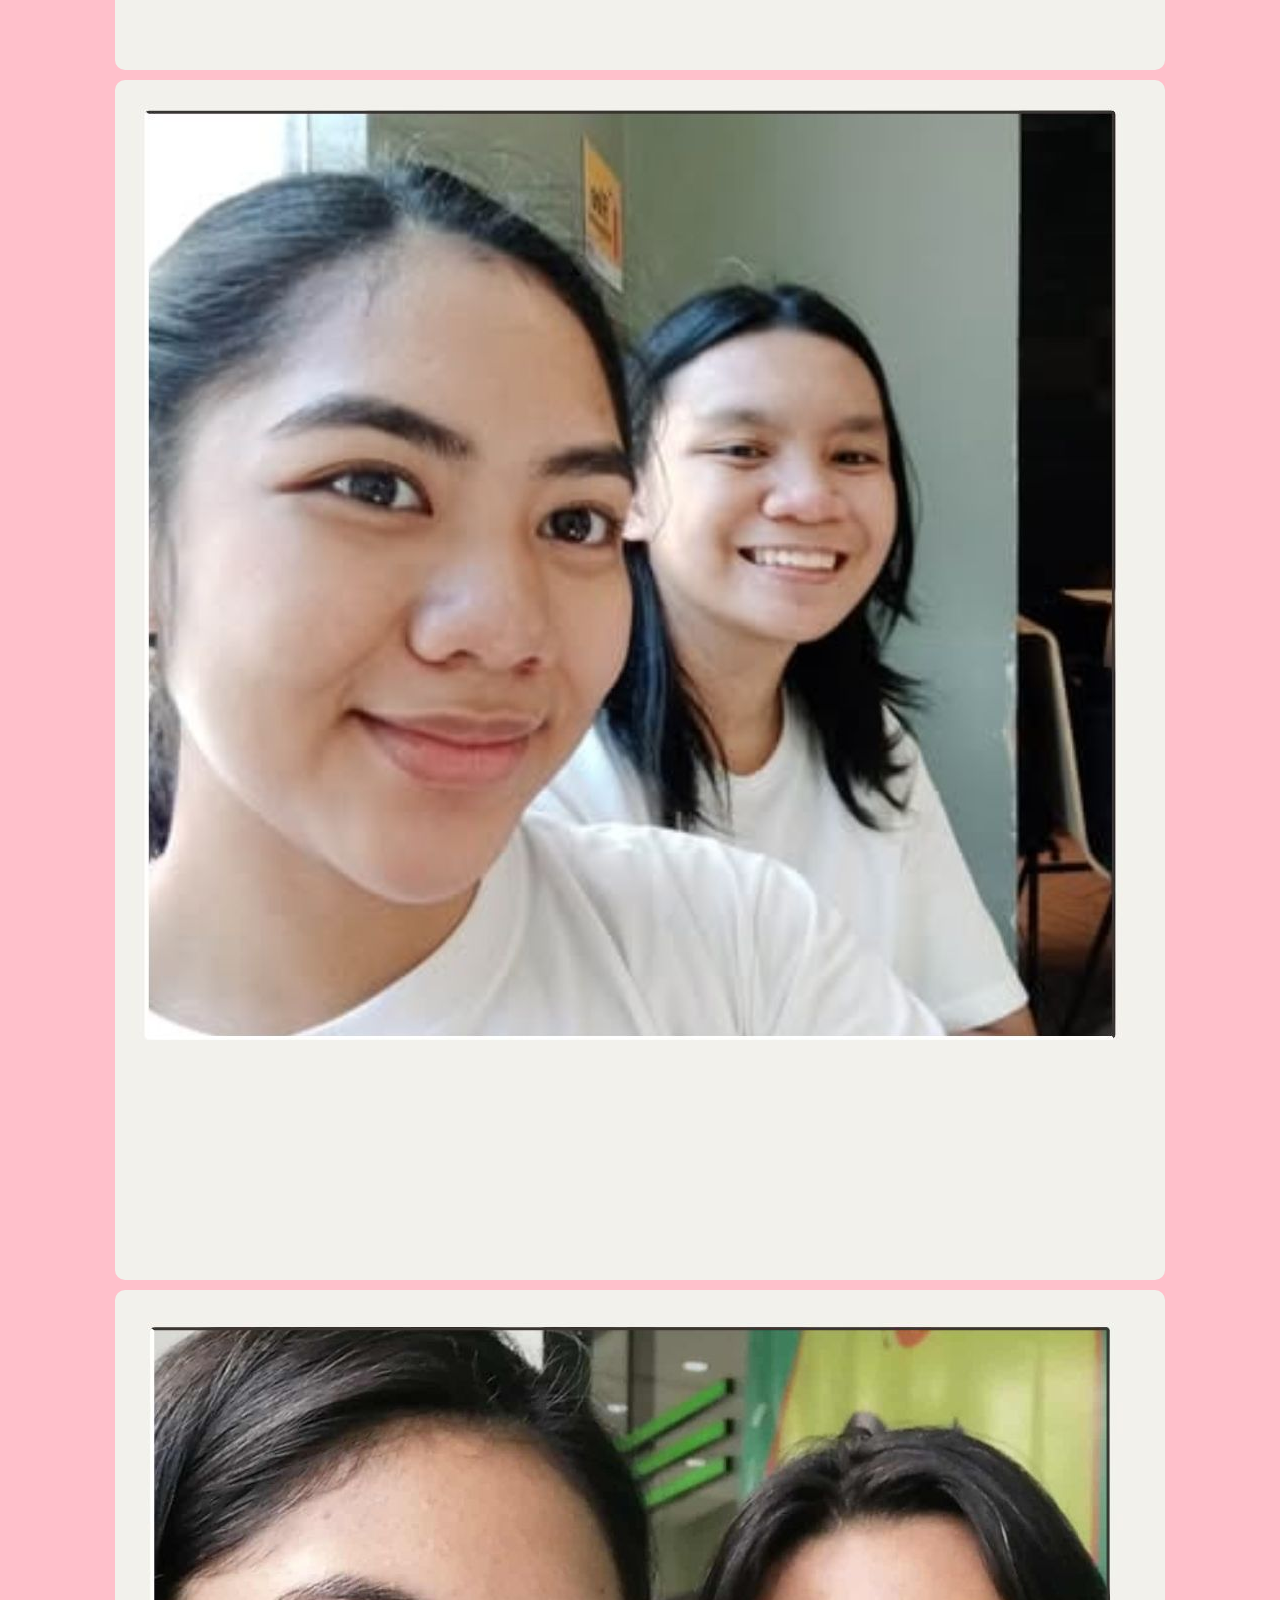
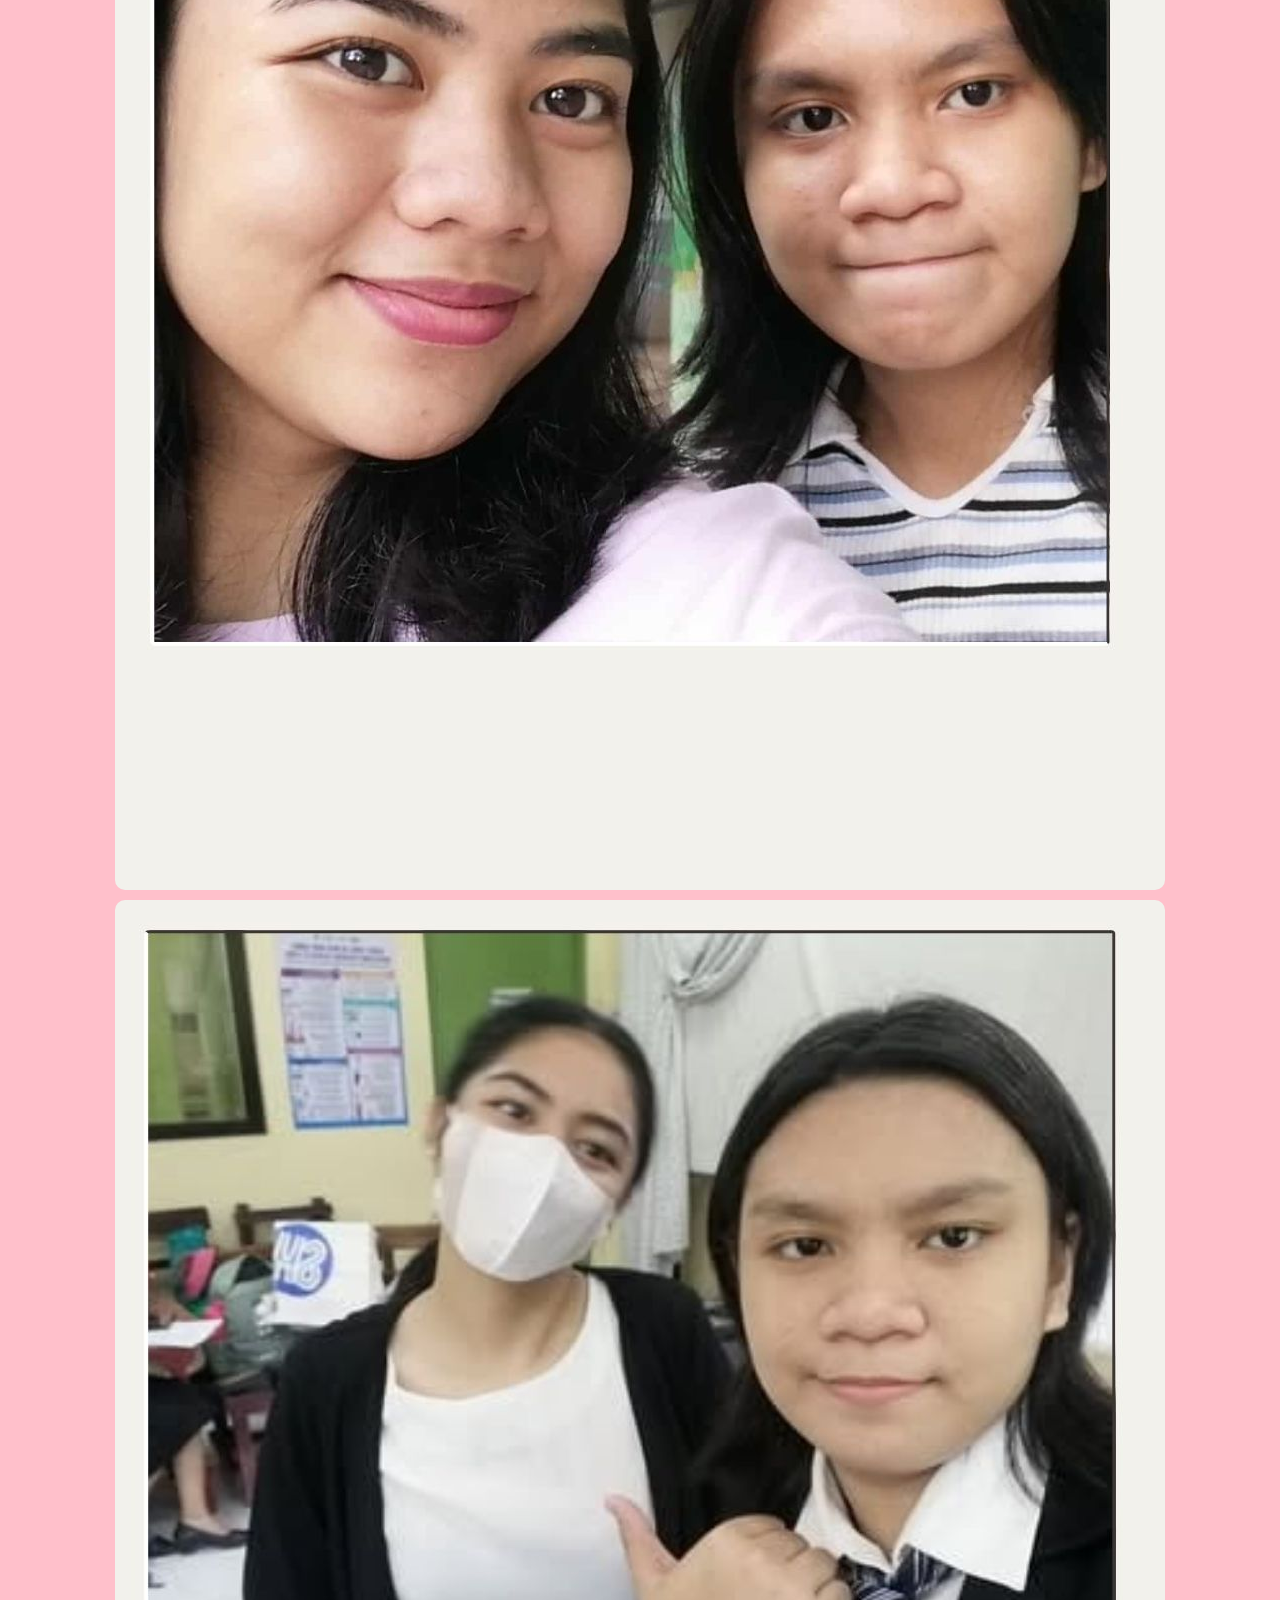
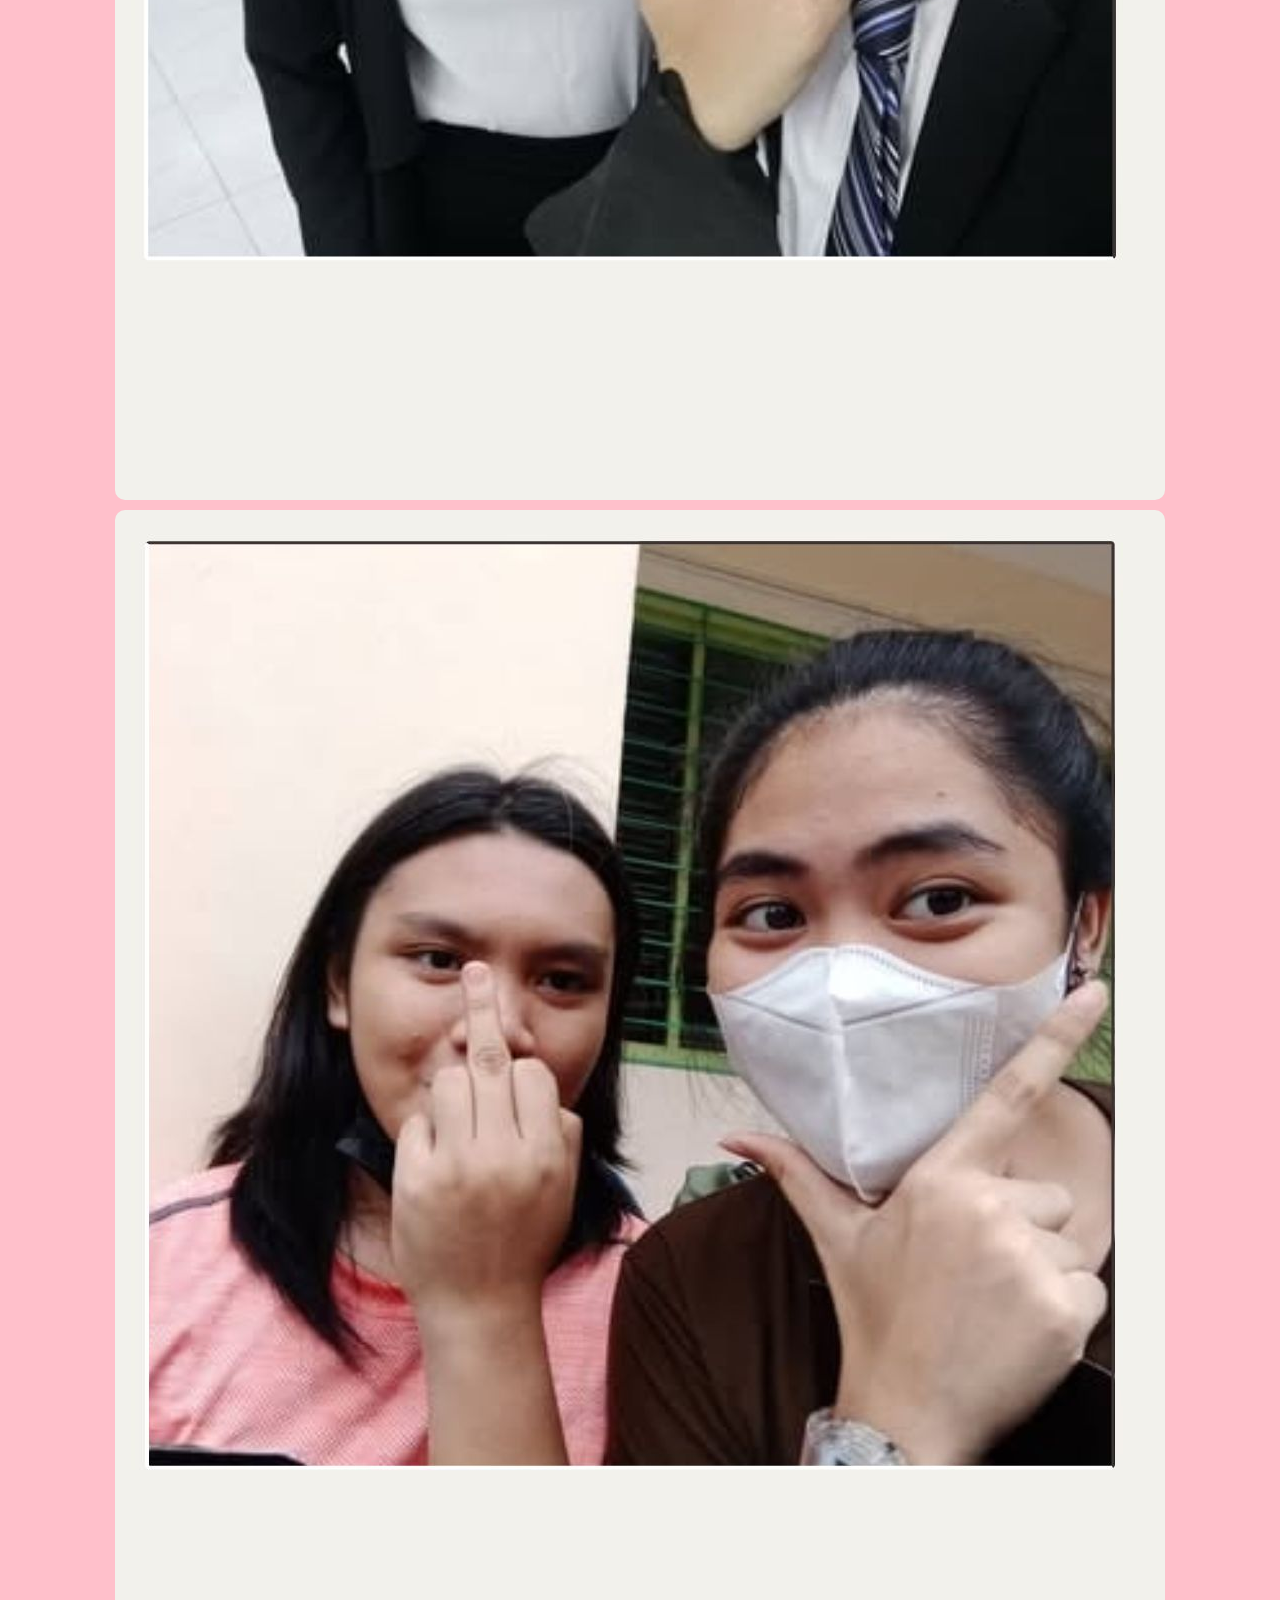
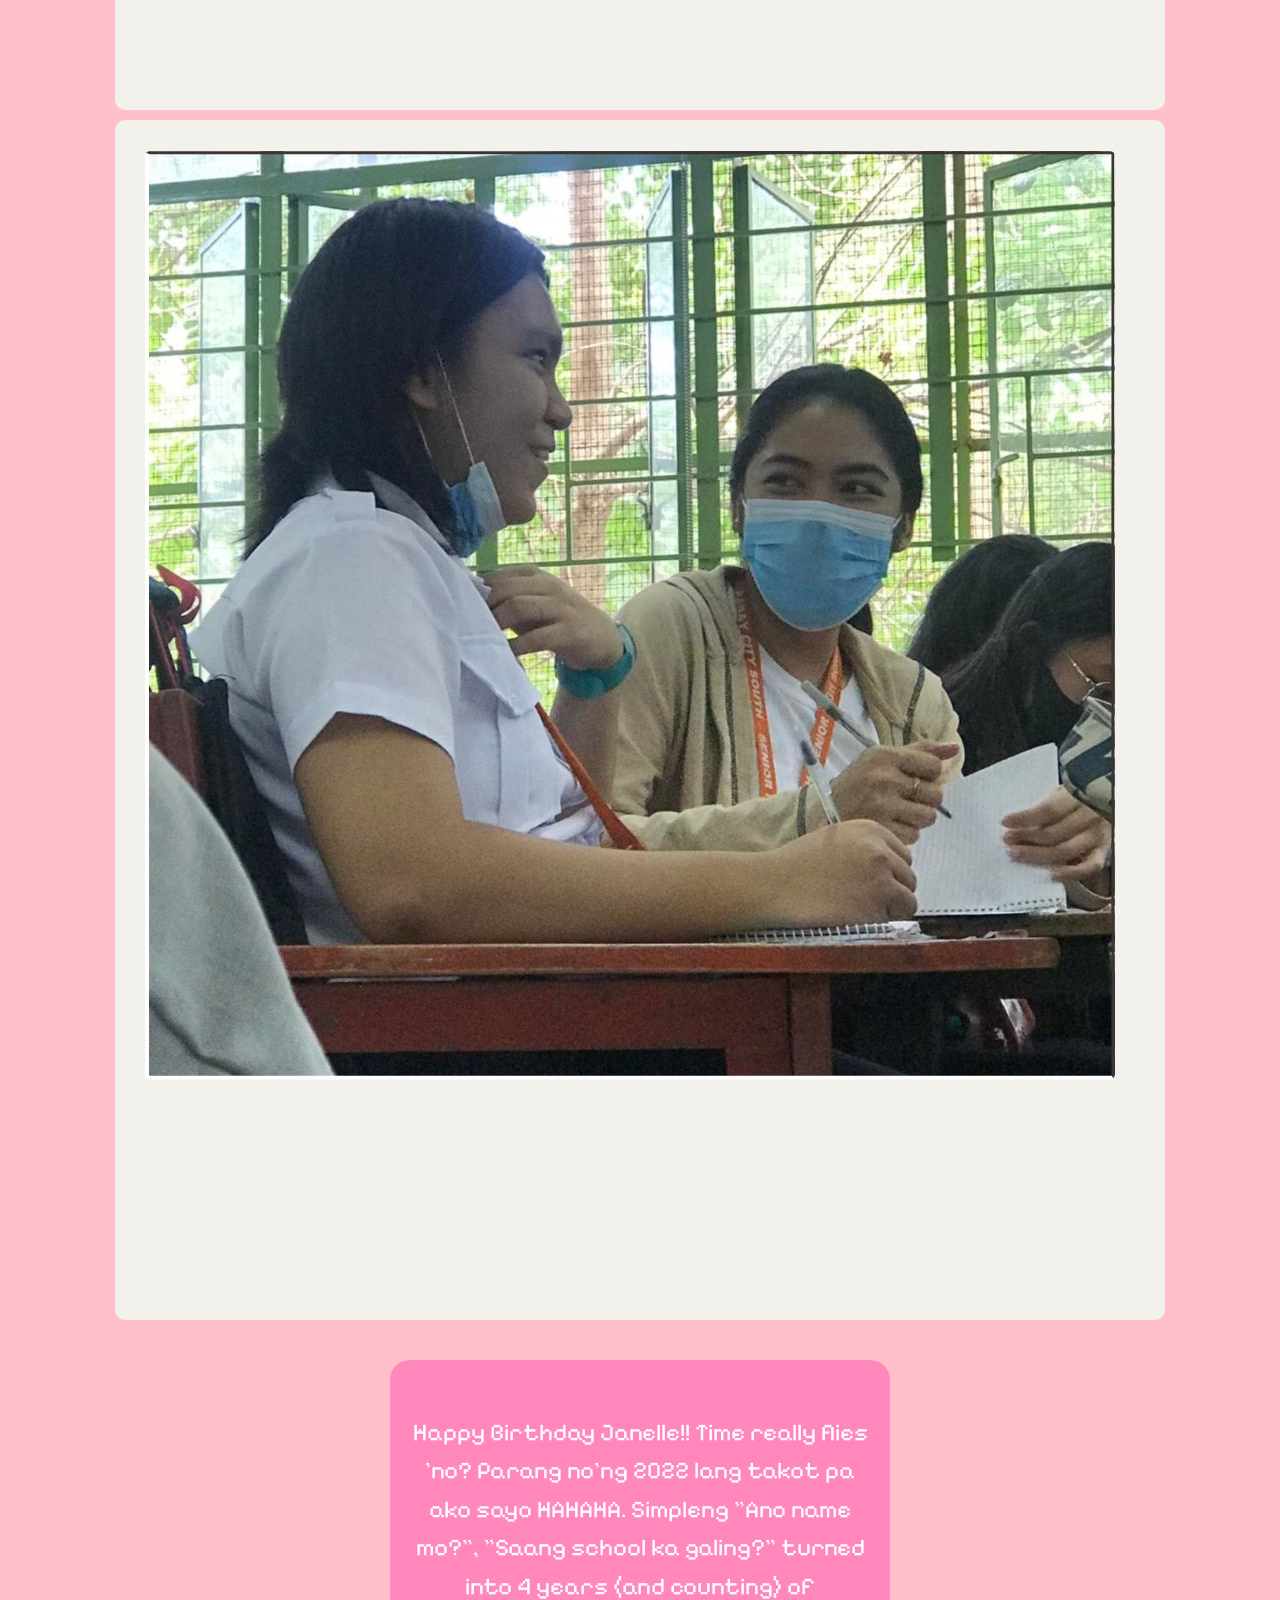
==== commit 235dbf57: "Update page2.html" ====
--- a/page2.html
+++ b/page2.html
@@ -1,13 +1,10 @@
-
 <!DOCTYPE html>
 <html lang="en">
 <head>
 <meta charset="UTF-8">
 <meta name="viewport" content="width=device-width, initial-scale=1.0">
 <title>Happy Birthday Janelle</title>
-
 <link href="https://fonts.googleapis.com/css2?family=Pixelify+Sans:wght@400..700&display=swap" rel="stylesheet">
-
 <style>
 body{
   background-color: pink;
@@ -16,31 +13,24 @@
   color:white;
   position:relative;
 }
-
-/* ===== LAYOUT WRAPPER ===== */
 .wrapper{
   display:flex;
-  position:relative;
   justify-content:center;
   align-items:flex-start;
   gap:20px;
+  flex-wrap:wrap;
 }
-
-/* ===== LEFT & RIGHT IMAGE STRIPS ===== */
 .strip{
   display:flex;
-  flex-direction:column; /* always vertical */
+  flex-direction:column;
   gap:10px;
 }
-
 .strip img{
   width:100%;
   height:auto;
   object-fit:cover;
   border-radius:10px;
 }
-
-/* ===== CENTER TEXT ===== */
 .content{
   text-align: center;
   max-width:500px;
@@ -49,7 +39,6 @@
   flex-direction:column;
   align-items:center;
 }
-
 .text-box{
   background:rgba(255,105,180,0.65);
   padding:30px 20px;
@@ -58,12 +47,9 @@
   font-size:24px;
   backdrop-filter:blur(4px);
 }
-
 .text-box p{
   margin-bottom:20px;
 }
-
-/* BUTTON */
 .img-btn{
   position:relative;
   margin-top:30px;
@@ -71,11 +57,9 @@
   border:none;
   cursor:pointer;
 }
-
 .img-btn img{
   width:150px;
 }
-
 .img-btn span{
   position:absolute;
   top:50%;
@@ -85,29 +69,23 @@
   color:white;
   font-size:18px;
 }
-
-/* ===== PHONE FORMAT ===== */
 @media(max-width:768px){
   .wrapper{
-    flex-direction:column; /* stack all sections vertically */
+    flex-direction:column;
     align-items:center;
   }
-
   .strip{
-    width:80%;  /* narrower on phone */
+    width:80%;
   }
-
   .text-box{
-    font-size:18px; /* smaller text for phone */
+    font-size:18px;
   }
-
   .img-btn img{
-    width:120px; /* smaller button */
+    width:120px;
   }
 }
 </style>
 </head>
-
 <body>
 
 <audio autoplay loop>
@@ -115,65 +93,64 @@
 </audio>
 
 <div class="wrapper">
-
-  <!-- LEFT VERTICAL STRIP -->
-  <div class="strip">
-    <img src="me&Janelle (1).jpg">
-    <img src="me&Janelle (2).jpg">
-    <img src="me&Janelle (3).jpg">
-    <img src="me&Janelle (4).jpg">
-    <img src="me&Janelle (5).jpg">
-    <img src="me&Janelle (6).jpg">
-    <img src="me&Janelle (7).jpg">
-    <img src="me&Janelle (8).jpg">
-    <img src="me&Janelle (9).jpg">
-    <img src="me&Janelle (10).jpg">
-    <img src="me&Janelle (11).jpg">
-    <img src="me&Janelle (12).jpg">
-    <img src="me&Janelle (13).jpg">
-  </div>
+  <!-- LEFT STRIP -->
+  <div class="strip" id="left-strip"></div>
 
   <!-- CENTER TEXT -->
   <div class="content">
     <div class="text-box">
-
       <p>Happy Birthday Janelle!! Time really flies 'no? Parang no'ng 2022 lang takot pa ako sayo HAHAHA. Simpleng "Ano name mo?", "Saang school ka galing?" turned into 4 years (and counting) of friendship.</p>
-      <p>Within those 4 years, you've not just been a good friend to me but also a good mother. MOTHER?! HAHAHHAH eme. Kidding aside teh, sobrang thankful ako na nakilala kita. Paulit-ulit ko 'tong sinsabi pero sasabihin ko ulit, I had nobody nung SHS pero you were there. I've never felt so heard and appreciated pag andyan presence mo huhuhu.</p>
-      <p>Minsan-madalas nga, namimiss ko yung mga panahon na seatmates pa tayo, random chikahan, random rant, manghusga ng tao, mag soundtrip and share ng earphones, bibili ng ice cream sa canteen, kumanta ng "I want it that way", and magkopyahan HAHAHAHA. Nakakamiss din yung mga panahon na ni-rragebait kita. Sana miss mo na rin na yung pikon mo, sa akin pa nanggagaling HAHAHAHA</p>
-
+      <p>Within those 4 years, you've not just been a good friend to me but also a good mother. MOTHER?! HAHAHHAH eme. Kidding aside teh, sobrang thankful ako na nakilala kita.</p>
+      <p>Minsan-madalas nga, namimiss ko yung mga panahon na seatmates pa tayo, random chikahan, random rant, mag soundtrip and share ng earphones, bibili ng ice cream sa canteen, kumanta ng "I want it that way".</p>
       <p>Thank you nga rin pala sa walang sawang pakikinig sa mga pointless, useless rants ko, o di kaya naman sa katorpehan ko na sana naman ay di ka nagsasawa HAHAHAHA</p>
-      <p>ANYWAY, as you turn 20, I wish you nothing but the best in life, sa school, friends, social life, academics, sa mga profs niyo HAHAHA, sa love life mo ayieeeee. I wish na maging smooth and journey mo in life lalo na this 20s, a new chapter. Although we know that 20s era is going to be tough, just remember na andito ako and I'm ready to be a part of it.</p>
+      <p>ANYWAY, as you turn 20, I wish you nothing but the best in life, sa school, friends, social life, academics, sa mga profs niyo HAHAHA, sa love life mo ayieeeee.</p>
       <p>OH AND BTW, gusto kita paiyakin kaya ito yung music HAHAHAHA</p>
       <p>Once again, Happy Birthday Janelle!!</p>
       <p>-Ruth</p>
-
     </div>
 
     <button class="img-btn" onclick="location.href='index.html'">
       <img src="pinkButton-removebg-preview.png">
-      <span style="color: white">Finish</span>
+      <span>Finish</span>
     </button>
-
   </div>
 
-  <!-- RIGHT VERTICAL STRIP -->
-  <div class="strip">
-    <img src="me&Janelle (14).jpg">
-    <img src="me&Janelle (15).jpg">
-    <img src="me&Janelle (16).jpg">
-    <img src="me&Janelle (17).jpg">
-    <img src="me&Janelle (18).jpg">
-    <img src="me&Janelle (19).jpg">
-    <img src="me&Janelle (20).jpg">
-    <img src="me&Janelle (21).jpg">
-    <img src="me&Janelle (22).jpg">
-    <img src="me&Janelle (23).jpg">
-    <img src="me&Janelle (24).jpg">
-    <img src="me&Janelle (25).jpg">
-    <img src="me&Janelle (26).jpg">
-  </div>
+  <!-- RIGHT STRIP -->
+  <div class="strip" id="right-strip"></div>
+</div>
 
-</div>
+<script>
+// Array ng left and right images
+const leftImages = [
+  "me&Janelle (1).jpg","me&Janelle (2).jpg","me&Janelle (3).jpg",
+  "me&Janelle (4).jpg","me&Janelle (5).jpg","me&Janelle (6).jpg",
+  "me&Janelle (7).jpg","me&Janelle (8).jpg","me&Janelle (9).jpg",
+  "me&Janelle (10).jpg","me&Janelle (11).jpg","me&Janelle (12).jpg","me&Janelle (13).jpg"
+];
+
+const rightImages = [
+  "me&Janelle (14).jpg","me&Janelle (15).jpg","me&Janelle (16).jpg",
+  "me&Janelle (17).jpg","me&Janelle (18).jpg","me&Janelle (19).jpg",
+  "me&Janelle (20).jpg","me&Janelle (21).jpg","me&Janelle (22).jpg",
+  "me&Janelle (23).jpg","me&Janelle (24).jpg","me&Janelle (25).jpg","me&Janelle (26).jpg"
+];
+
+// Auto-generate images
+const leftStrip = document.getElementById('left-strip');
+const rightStrip = document.getElementById('right-strip');
+
+leftImages.forEach(src => {
+  const img = document.createElement('img');
+  img.src = src;
+  leftStrip.appendChild(img);
+});
+
+rightImages.forEach(src => {
+  const img = document.createElement('img');
+  img.src = src;
+  rightStrip.appendChild(img);
+});
+</script>
 
 </body>
 </html>
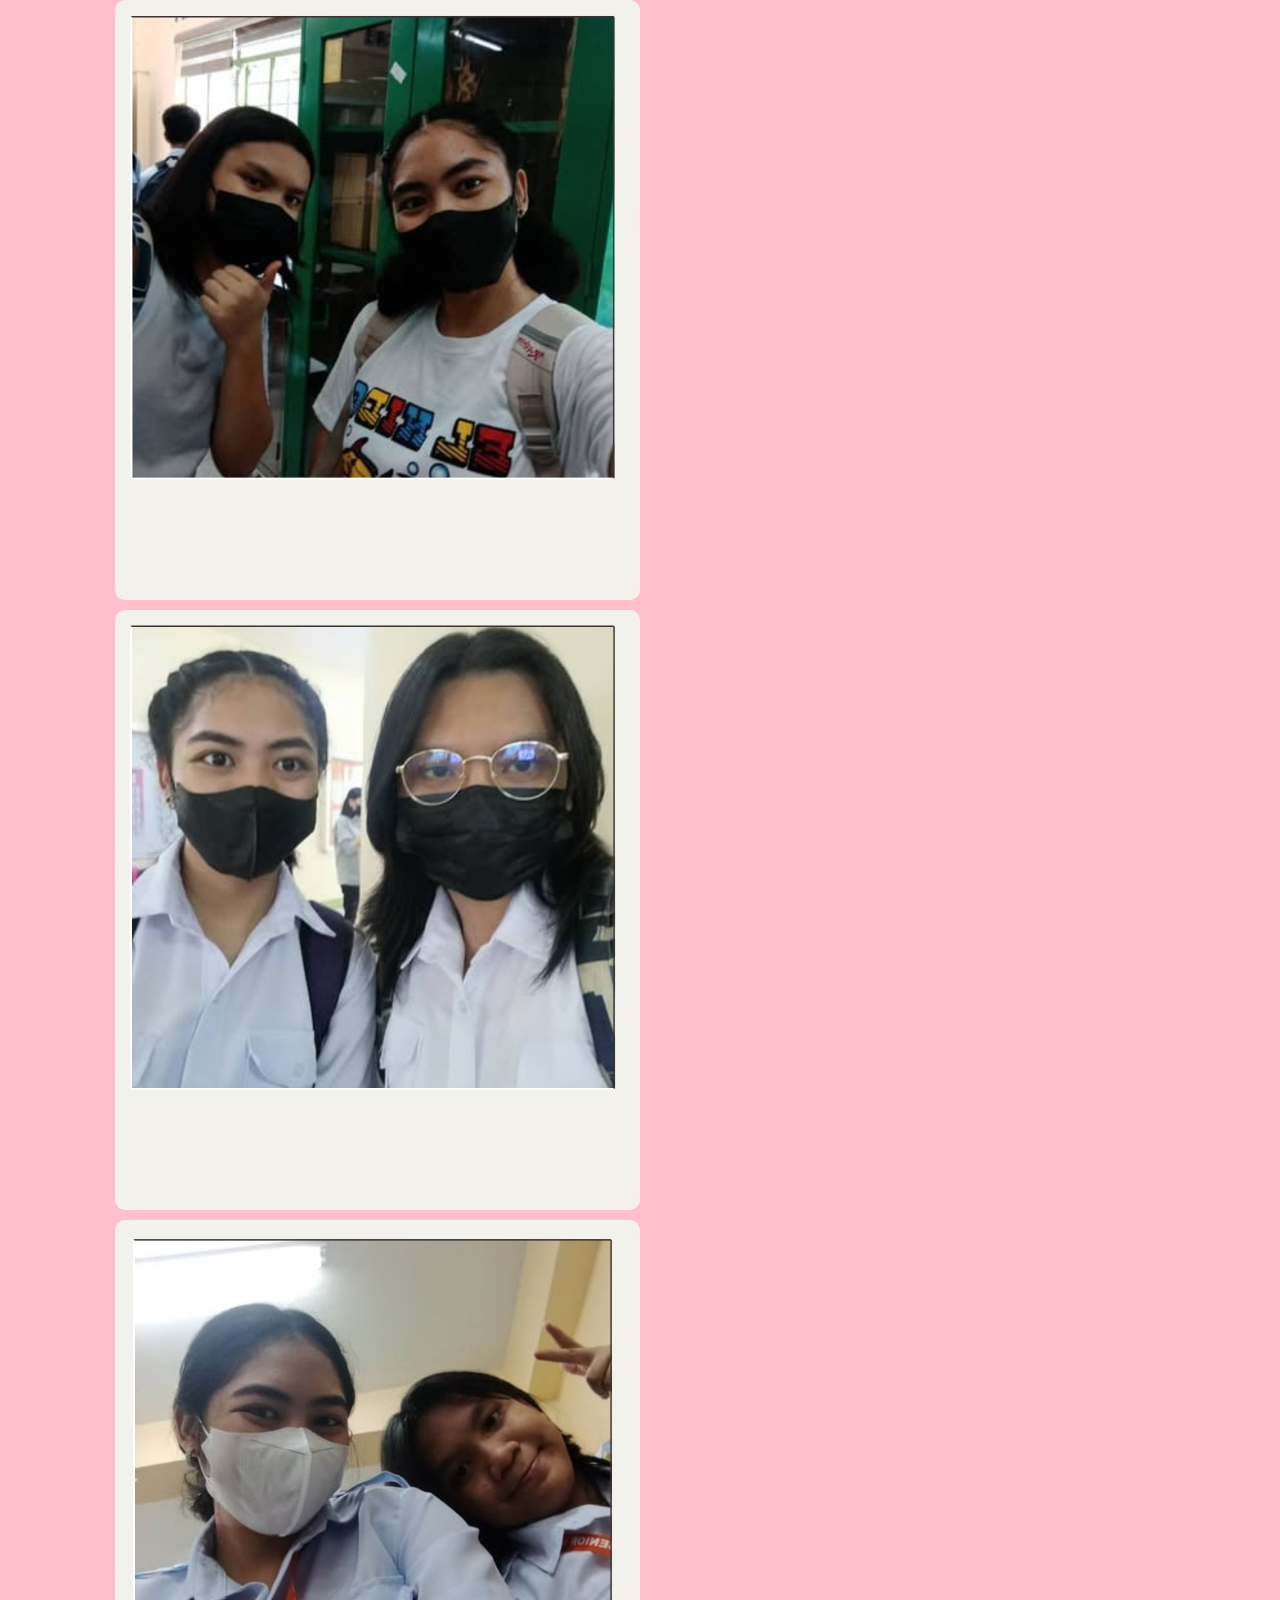
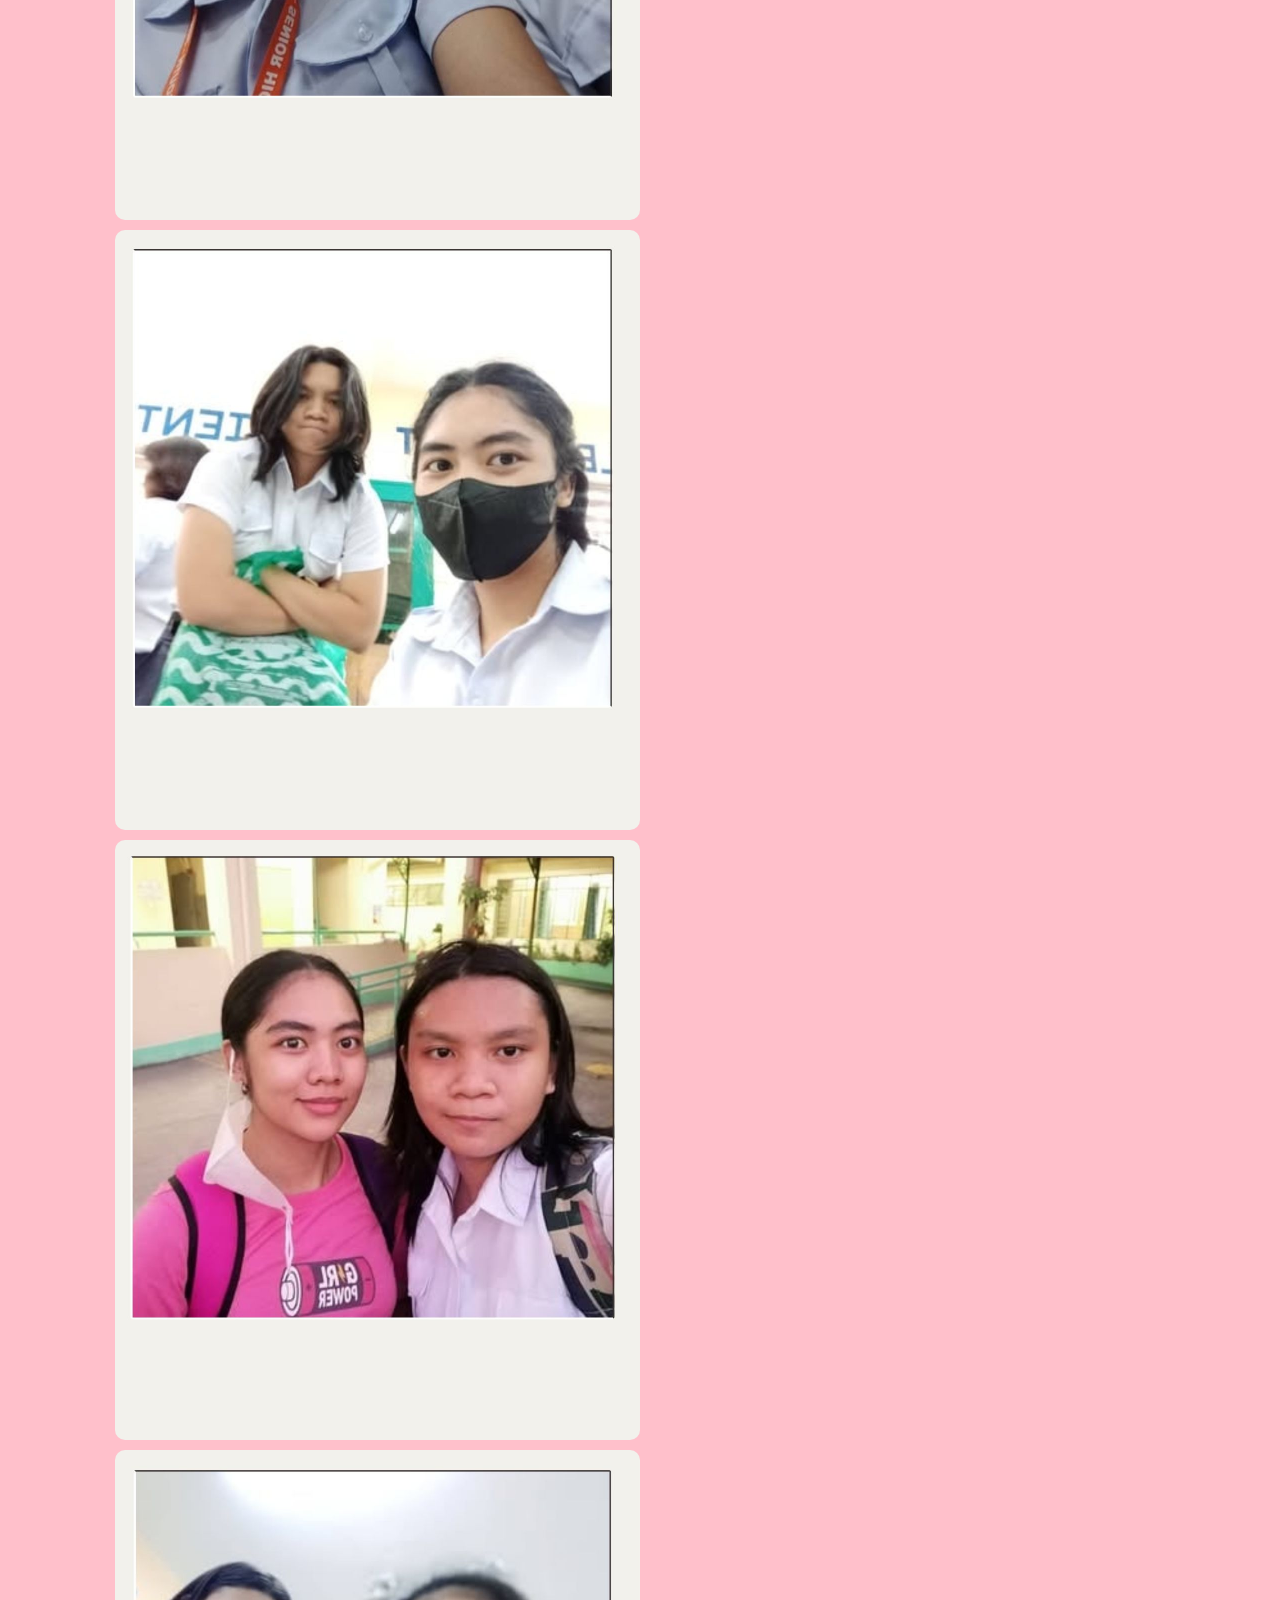
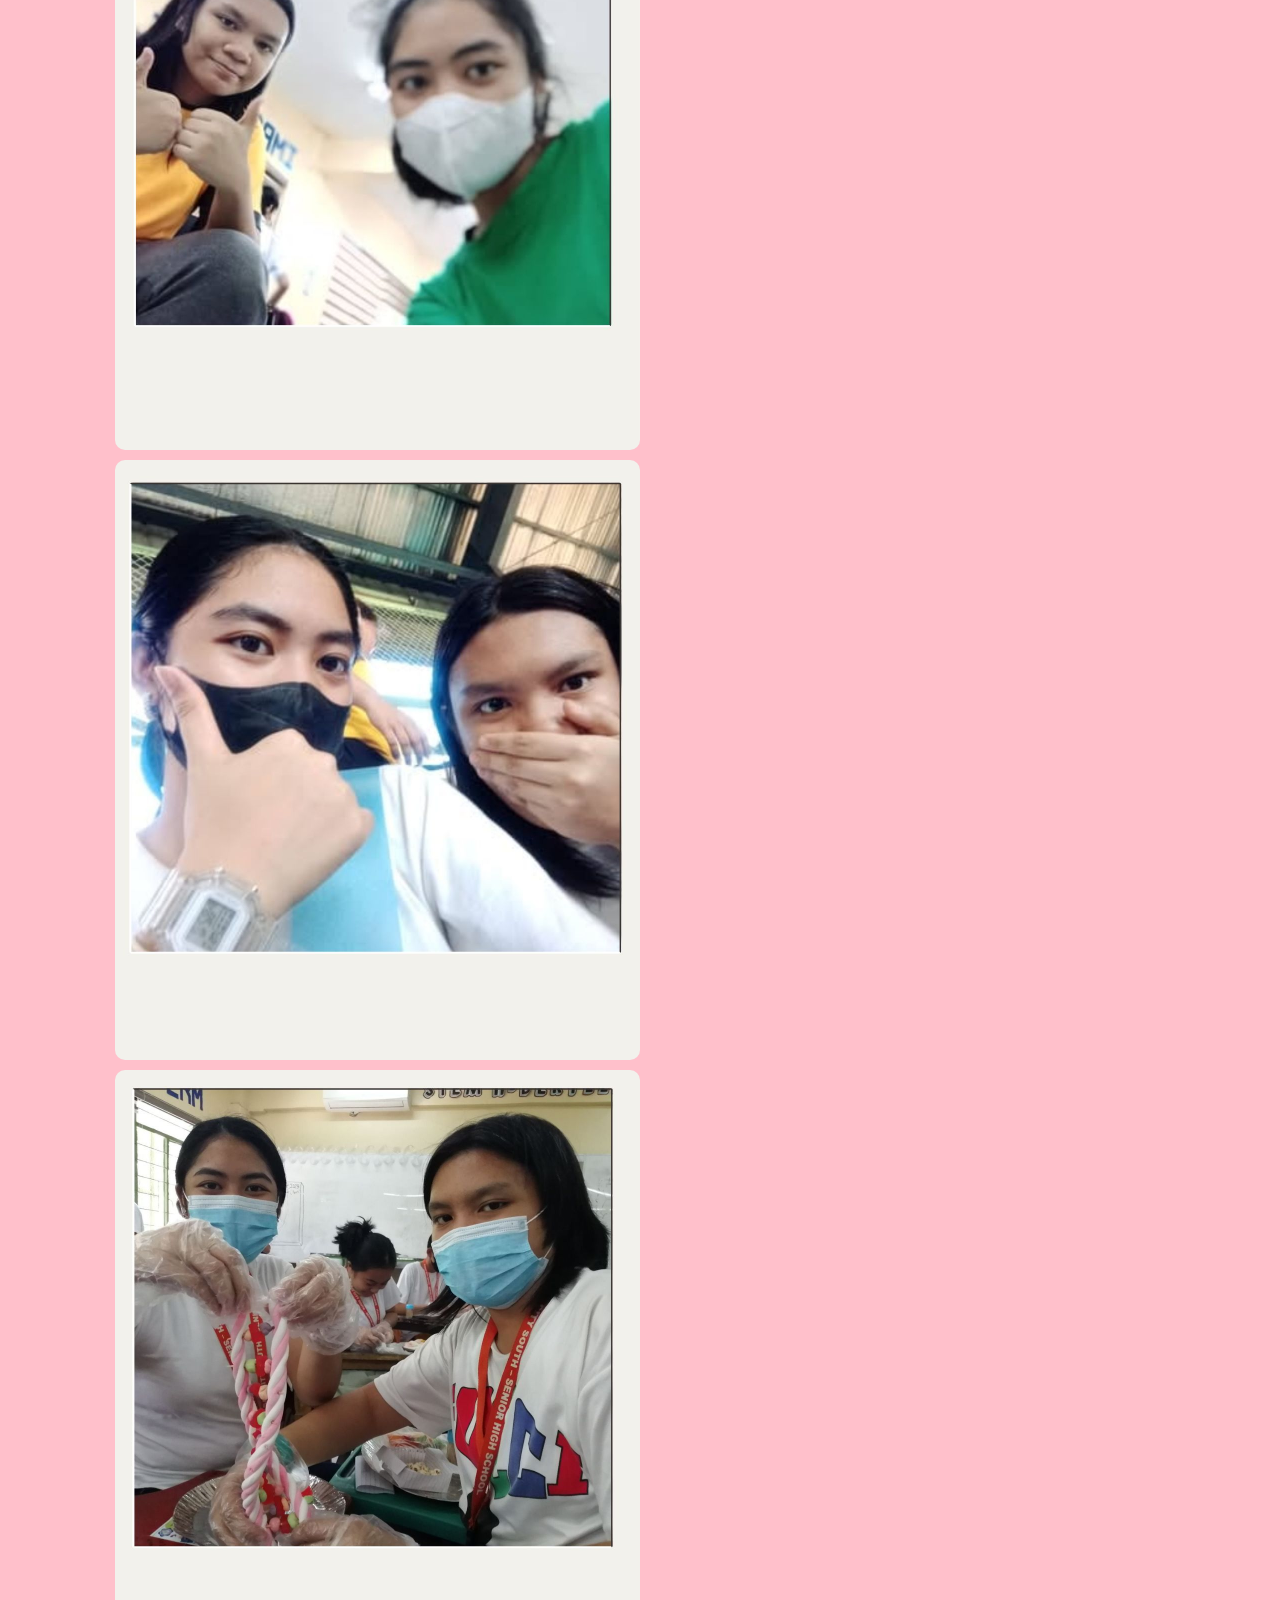
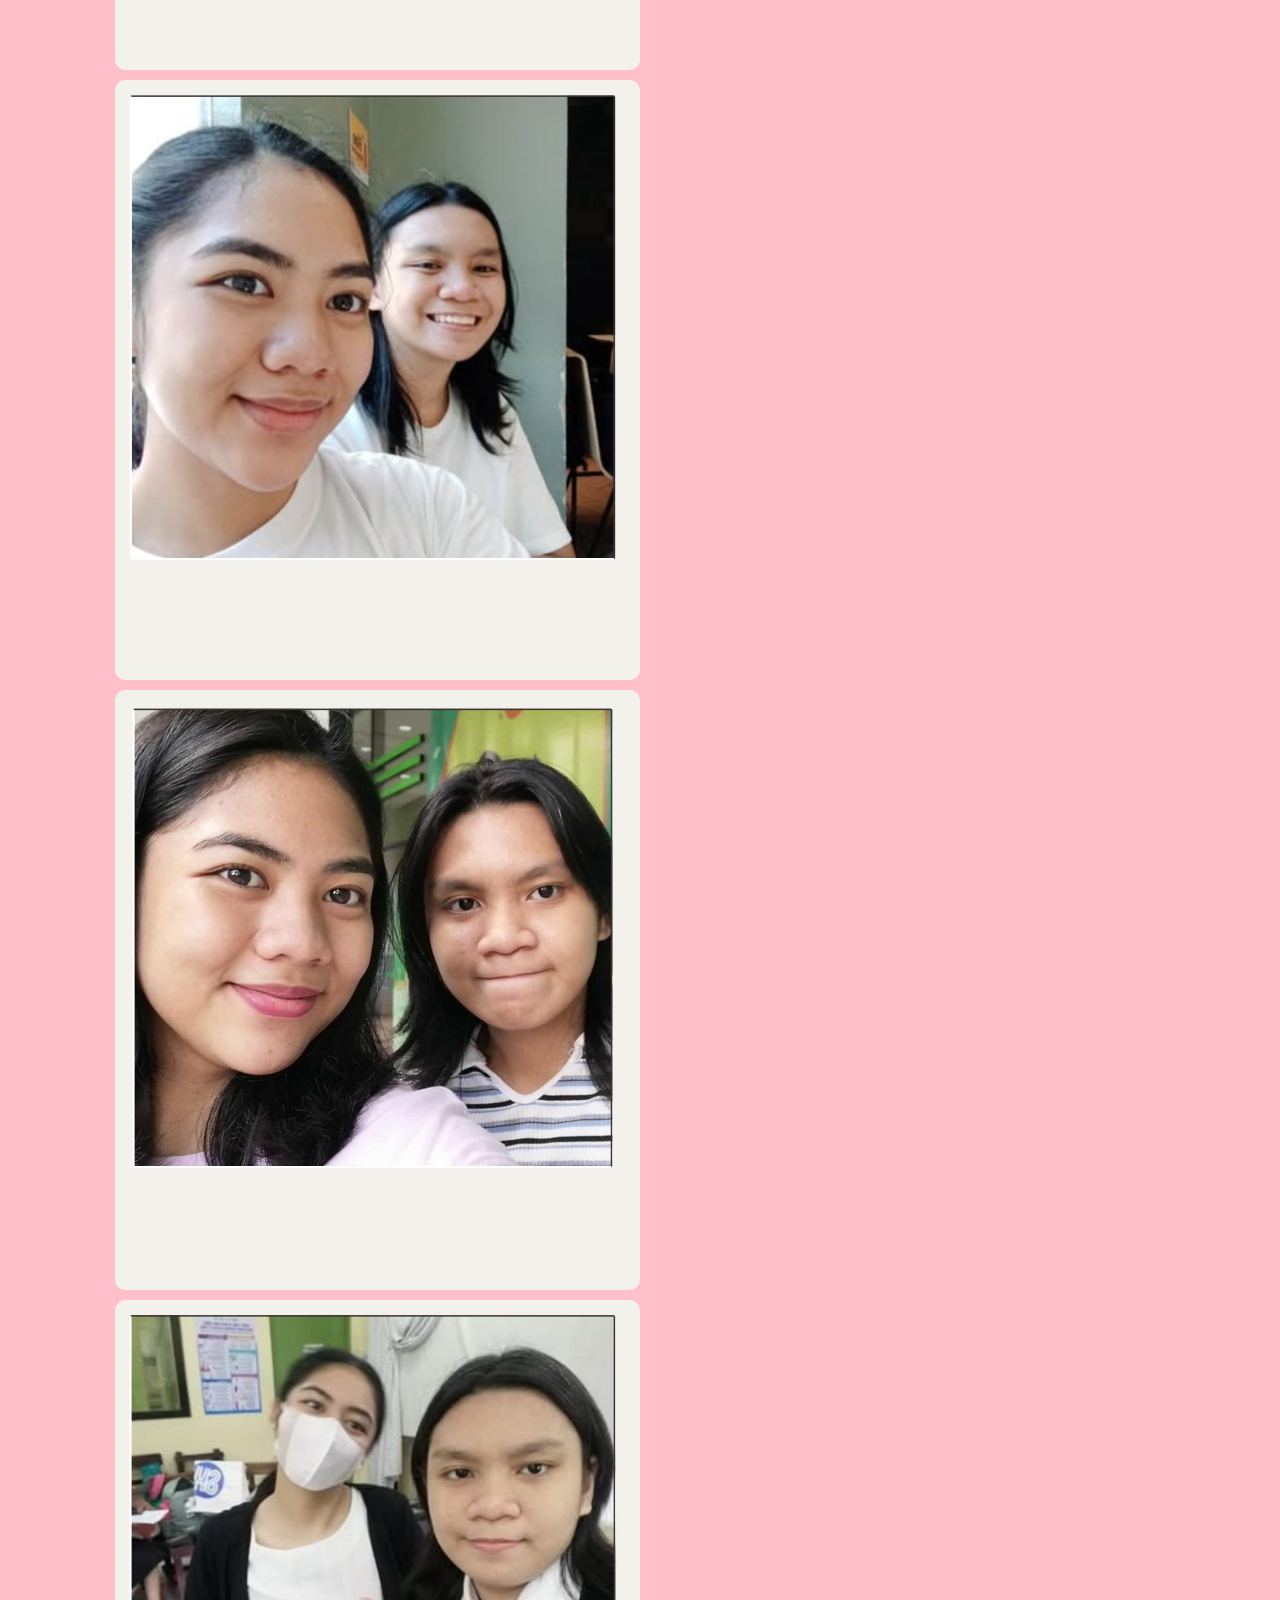
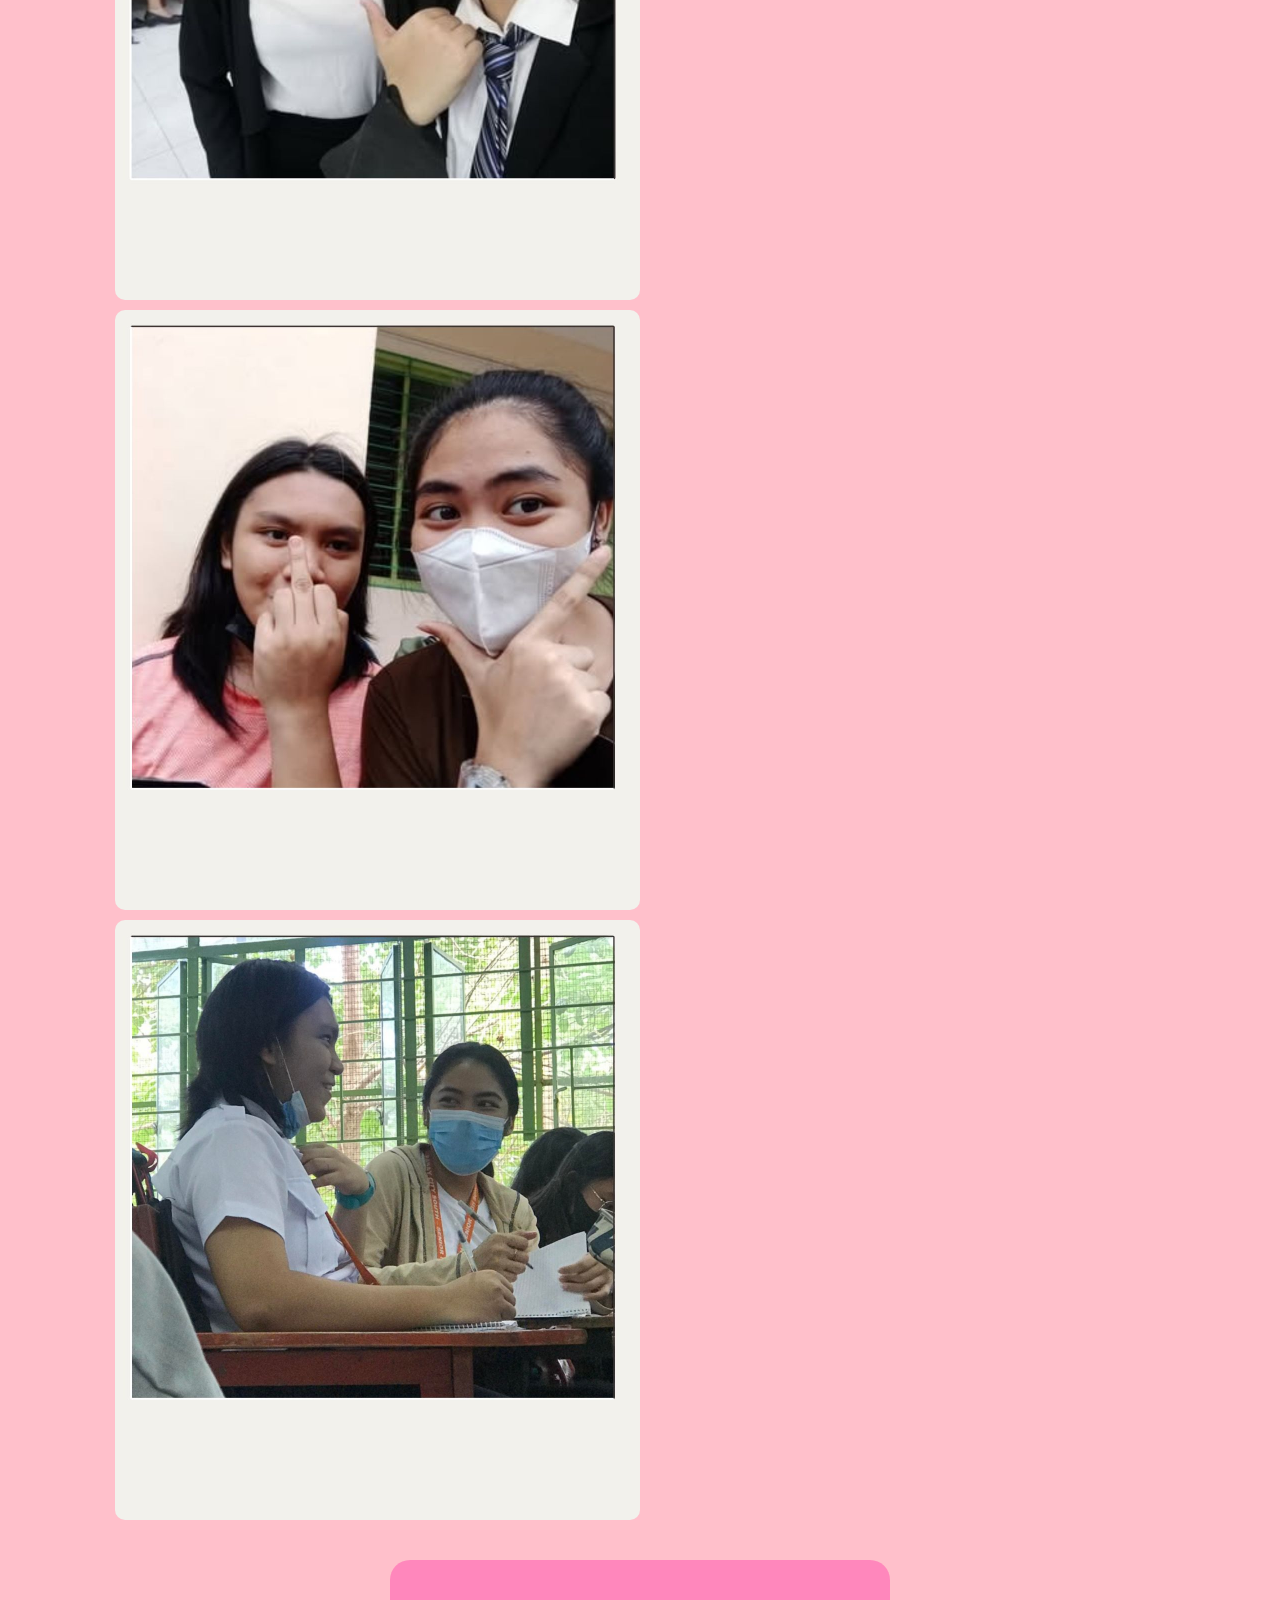
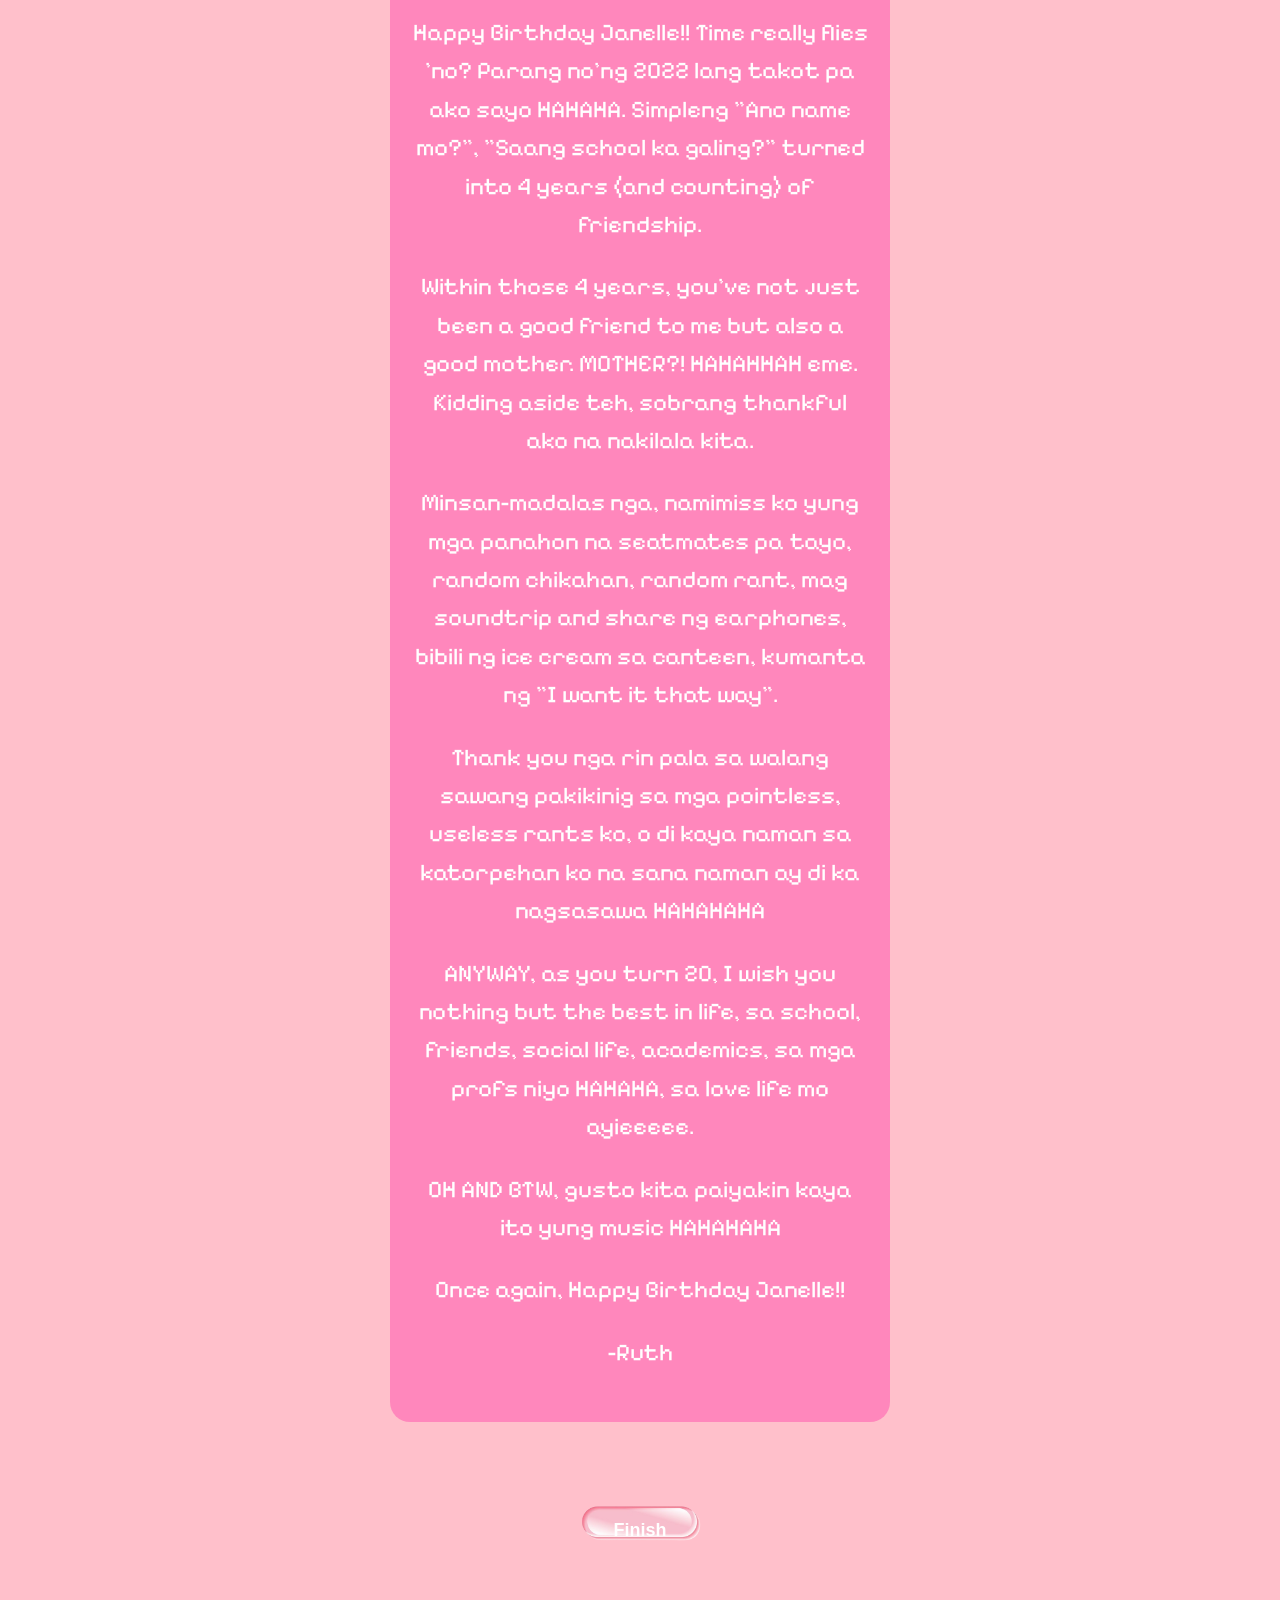
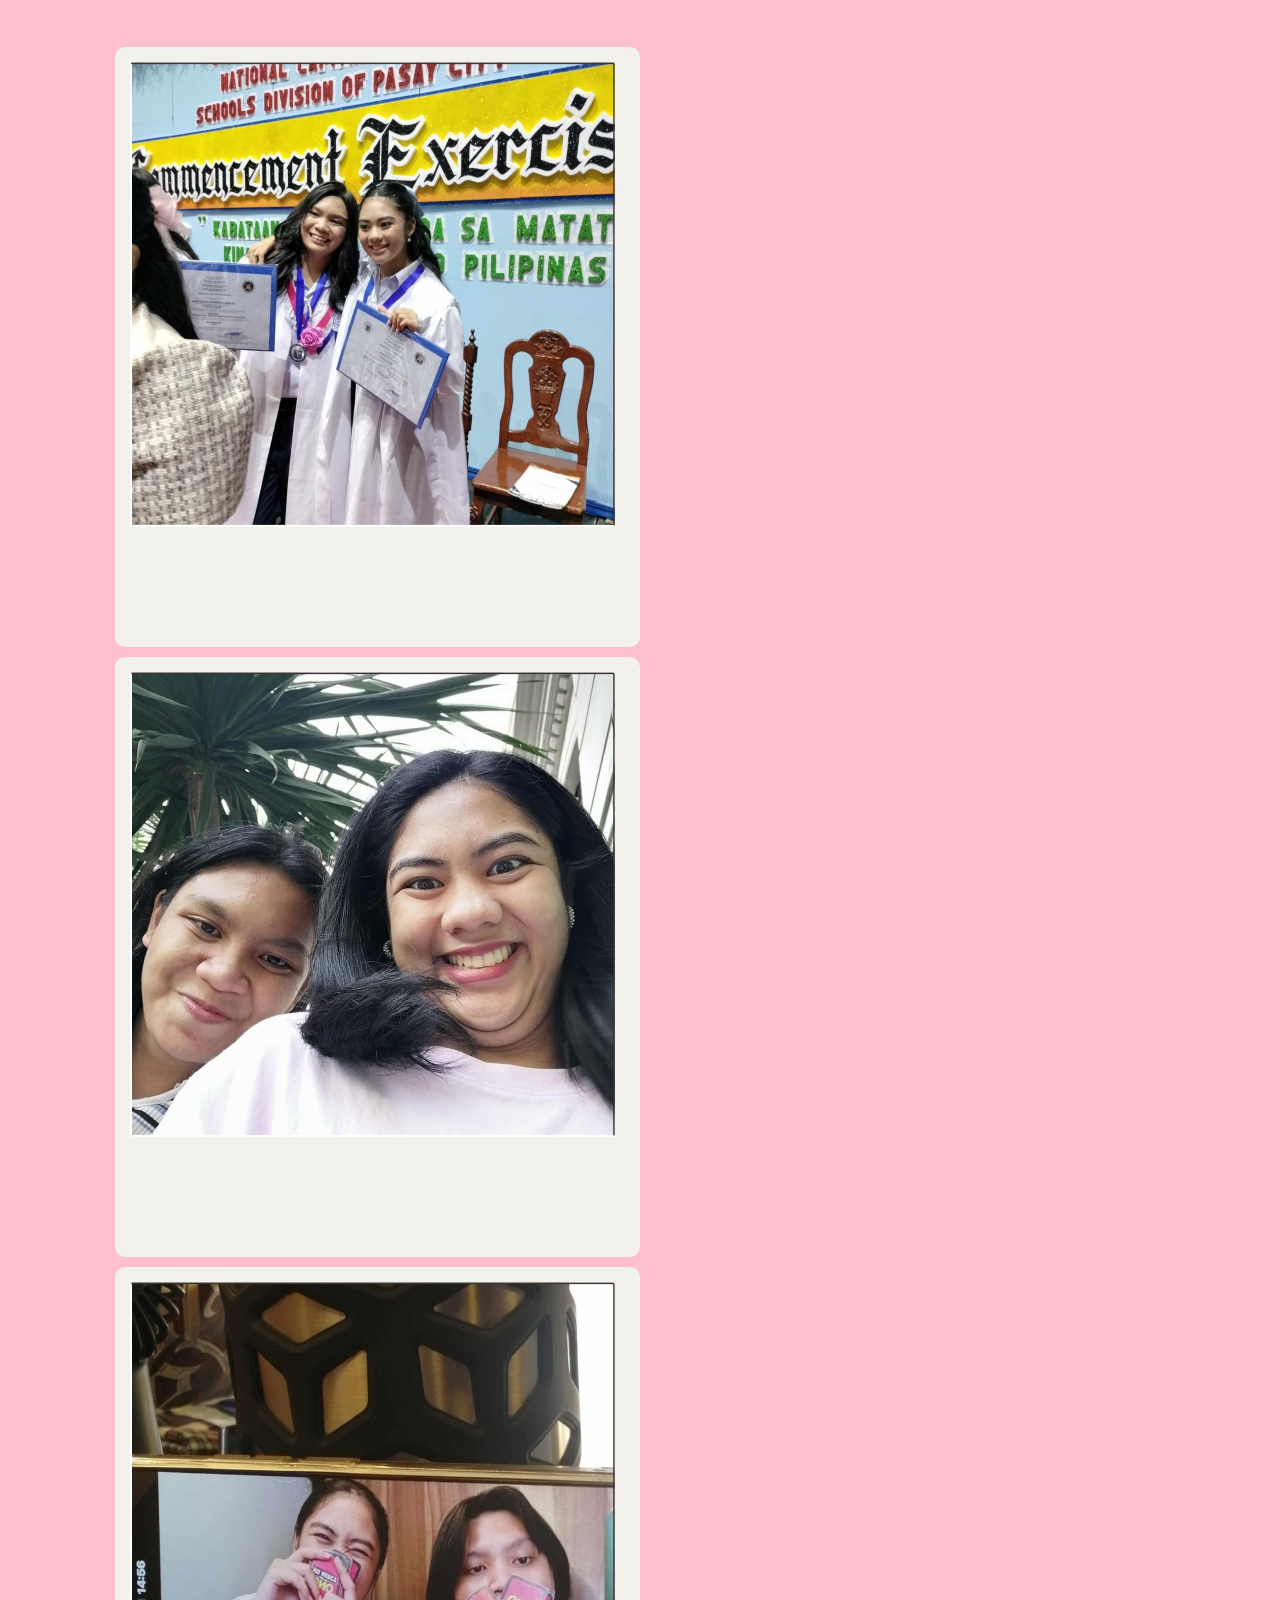
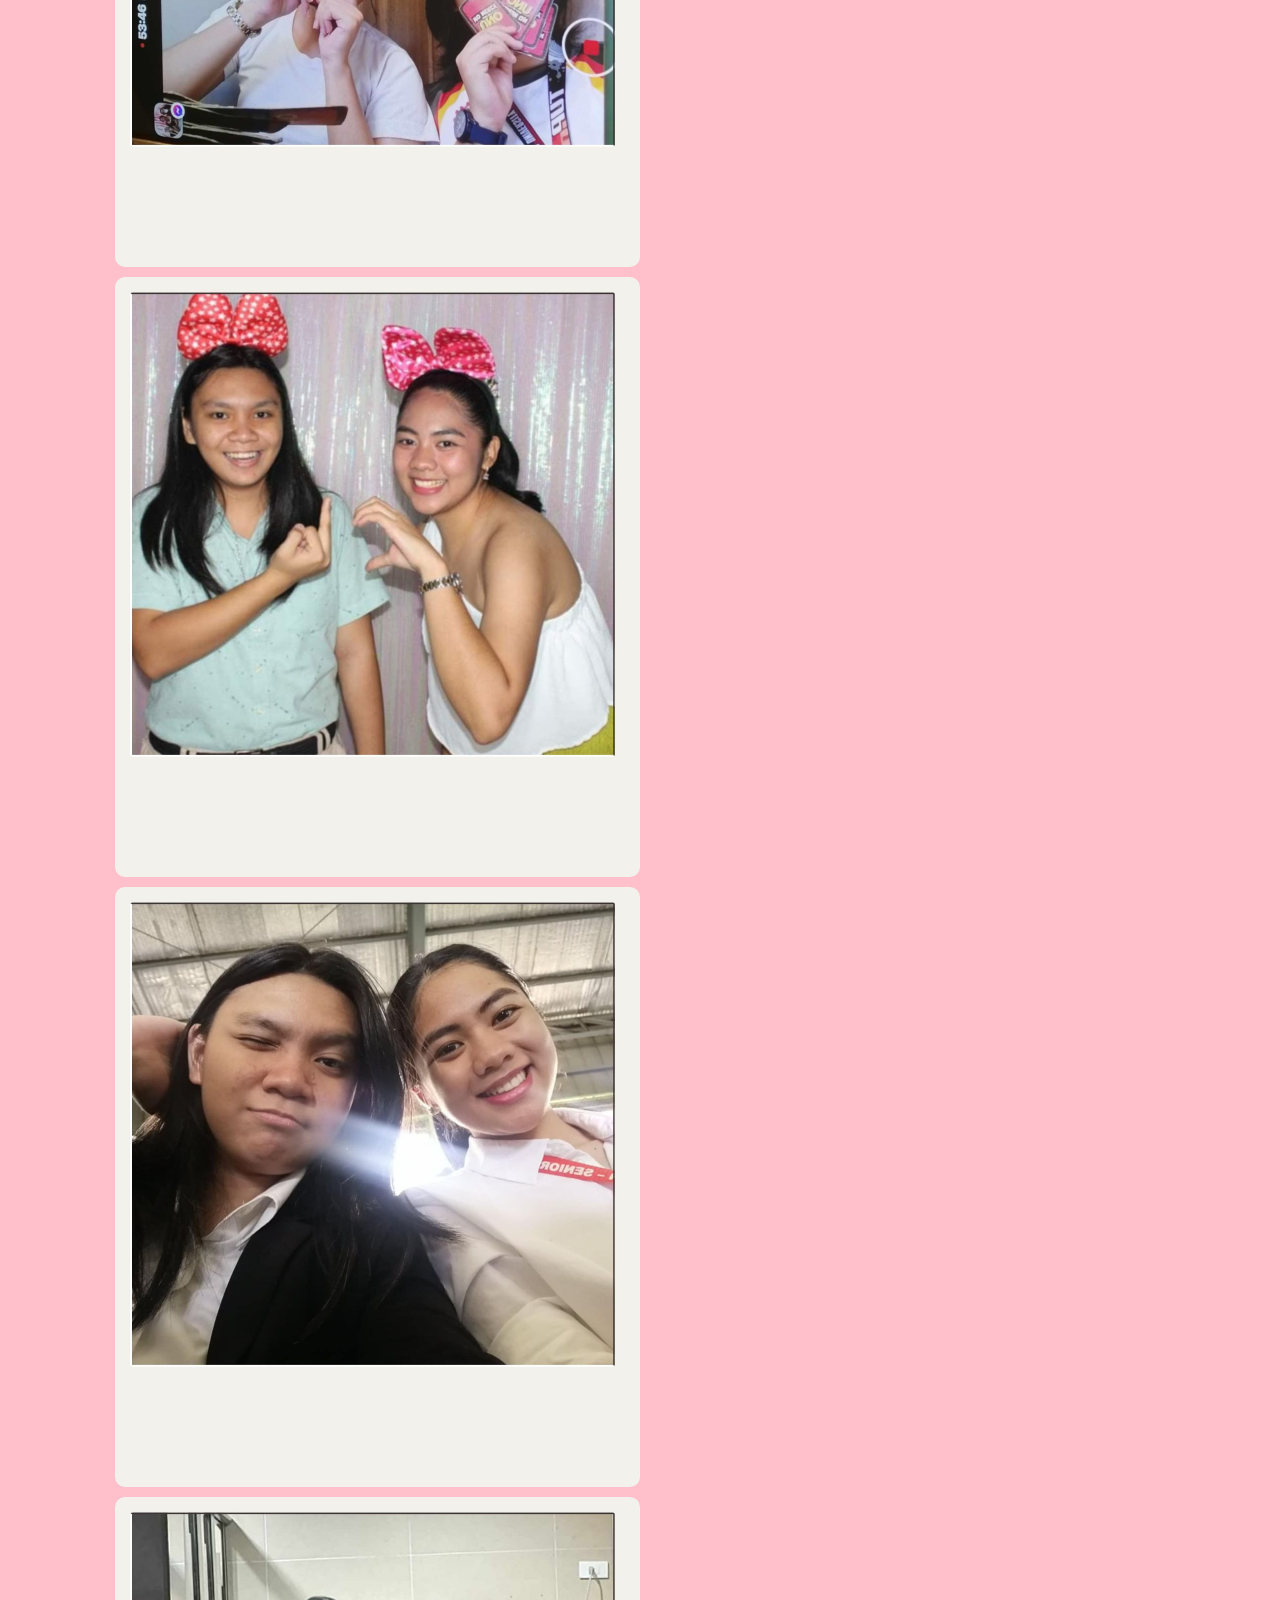
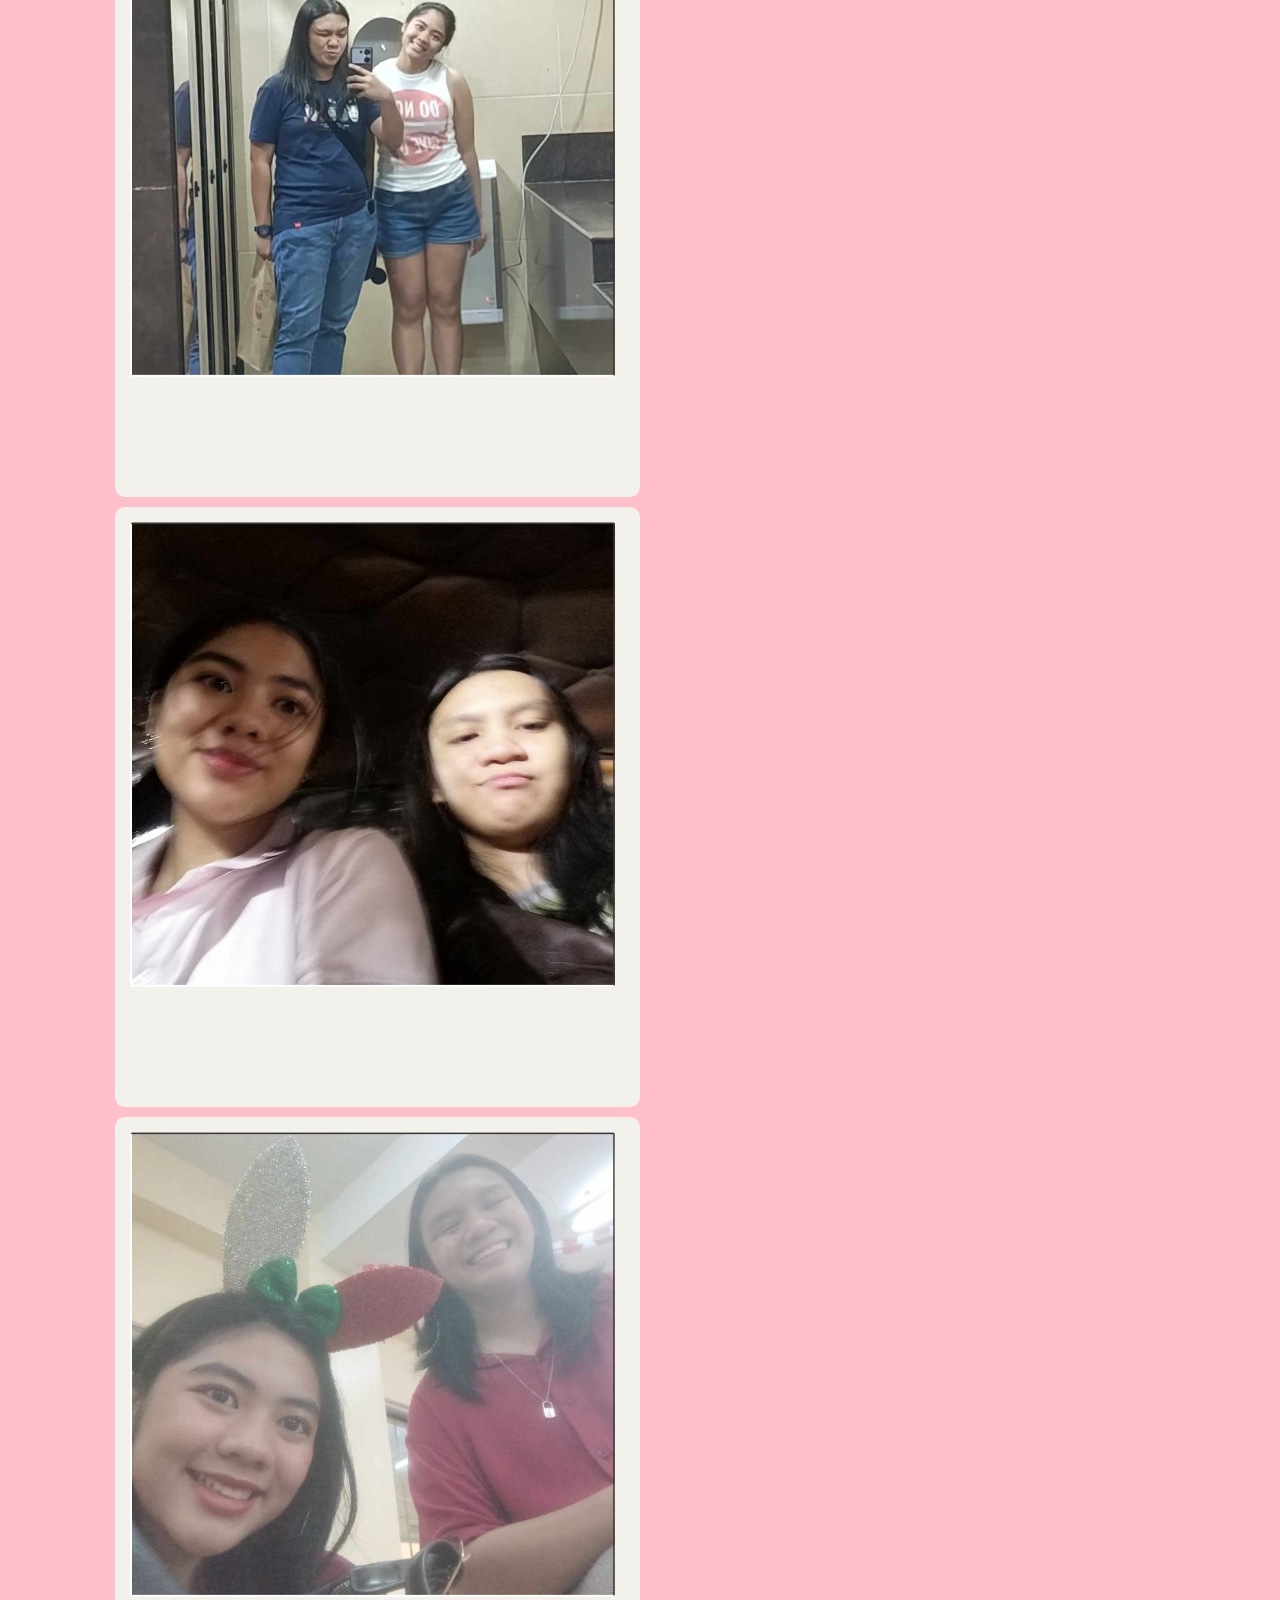
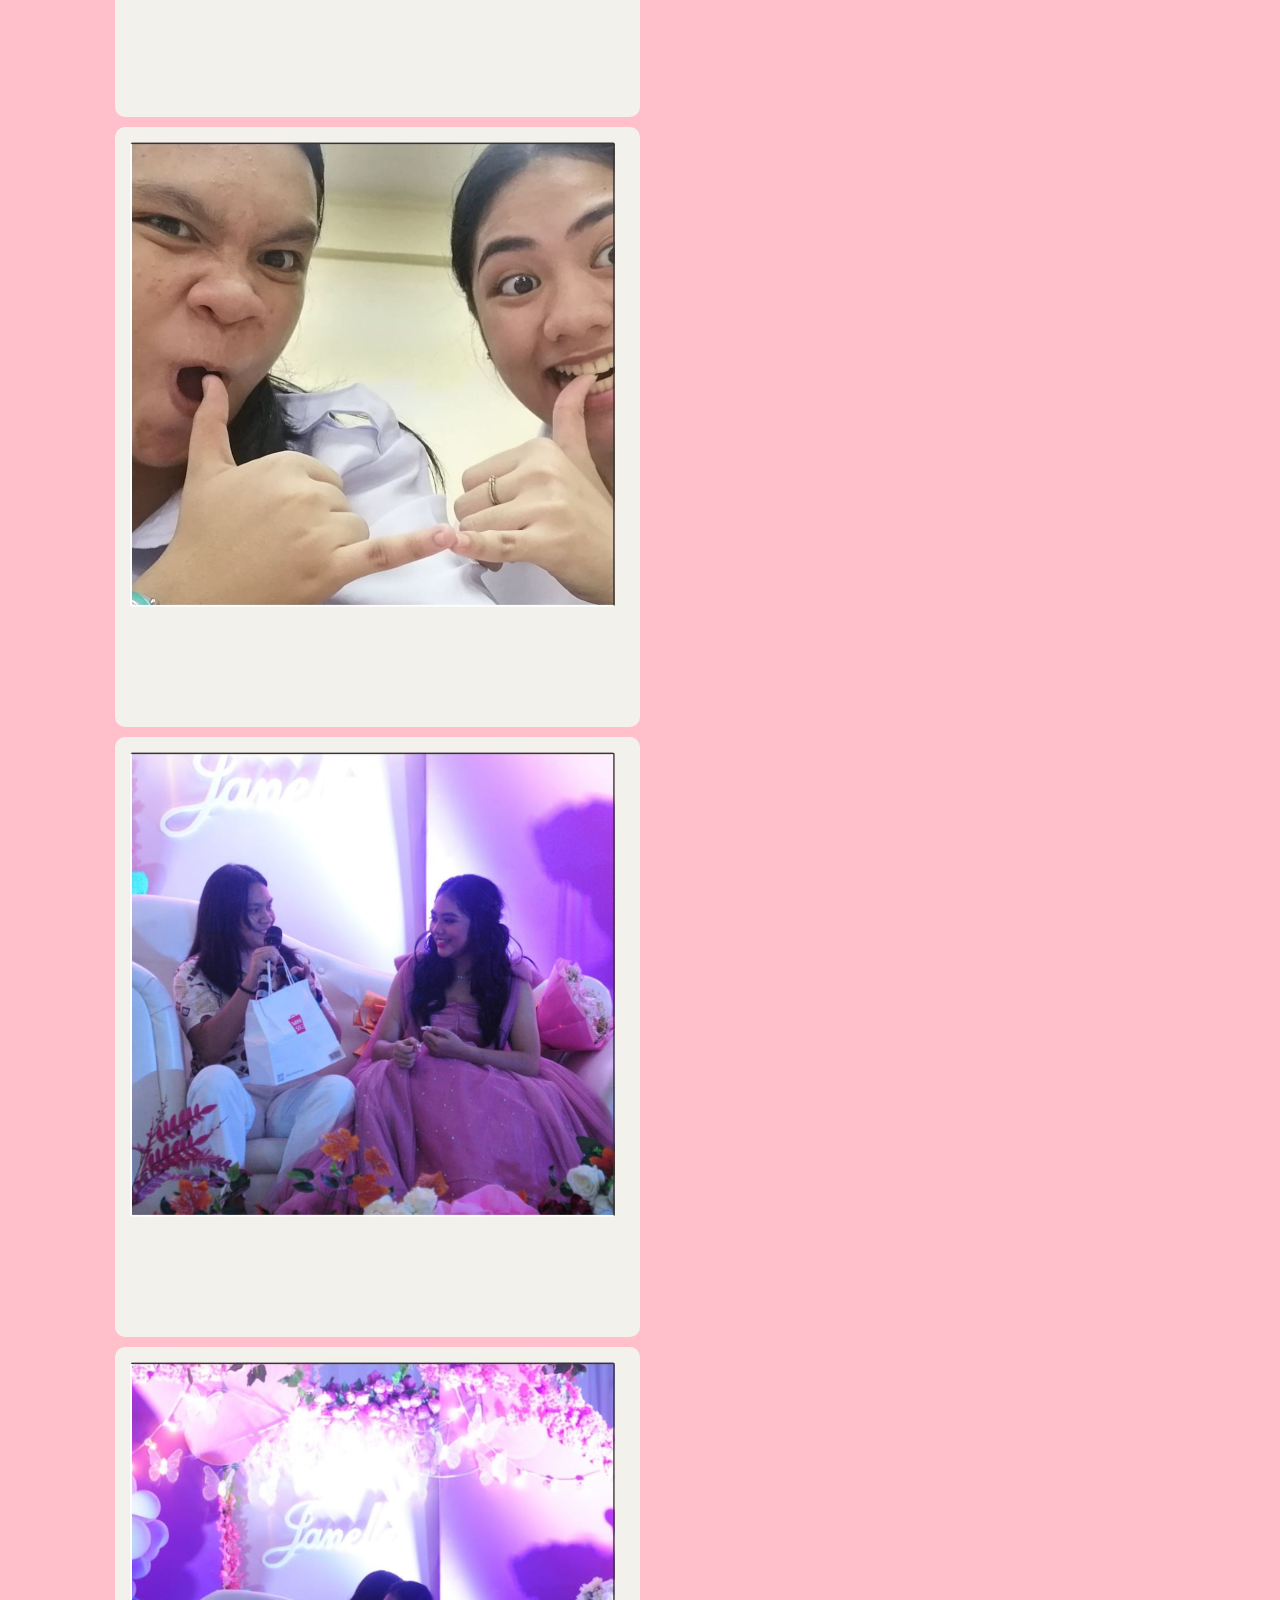
==== commit 46c59ea5: "Fix HTML encoding issues in page2.html" ====
--- a/page2.html
+++ b/page2.html
@@ -26,7 +26,7 @@
   gap:10px;
 }
 .strip img{
-  width:100%;
+  width:50%;
   height:auto;
   object-fit:cover;
   border-radius:10px;
@@ -154,3 +154,4 @@
 
 </body>
 </html>
+
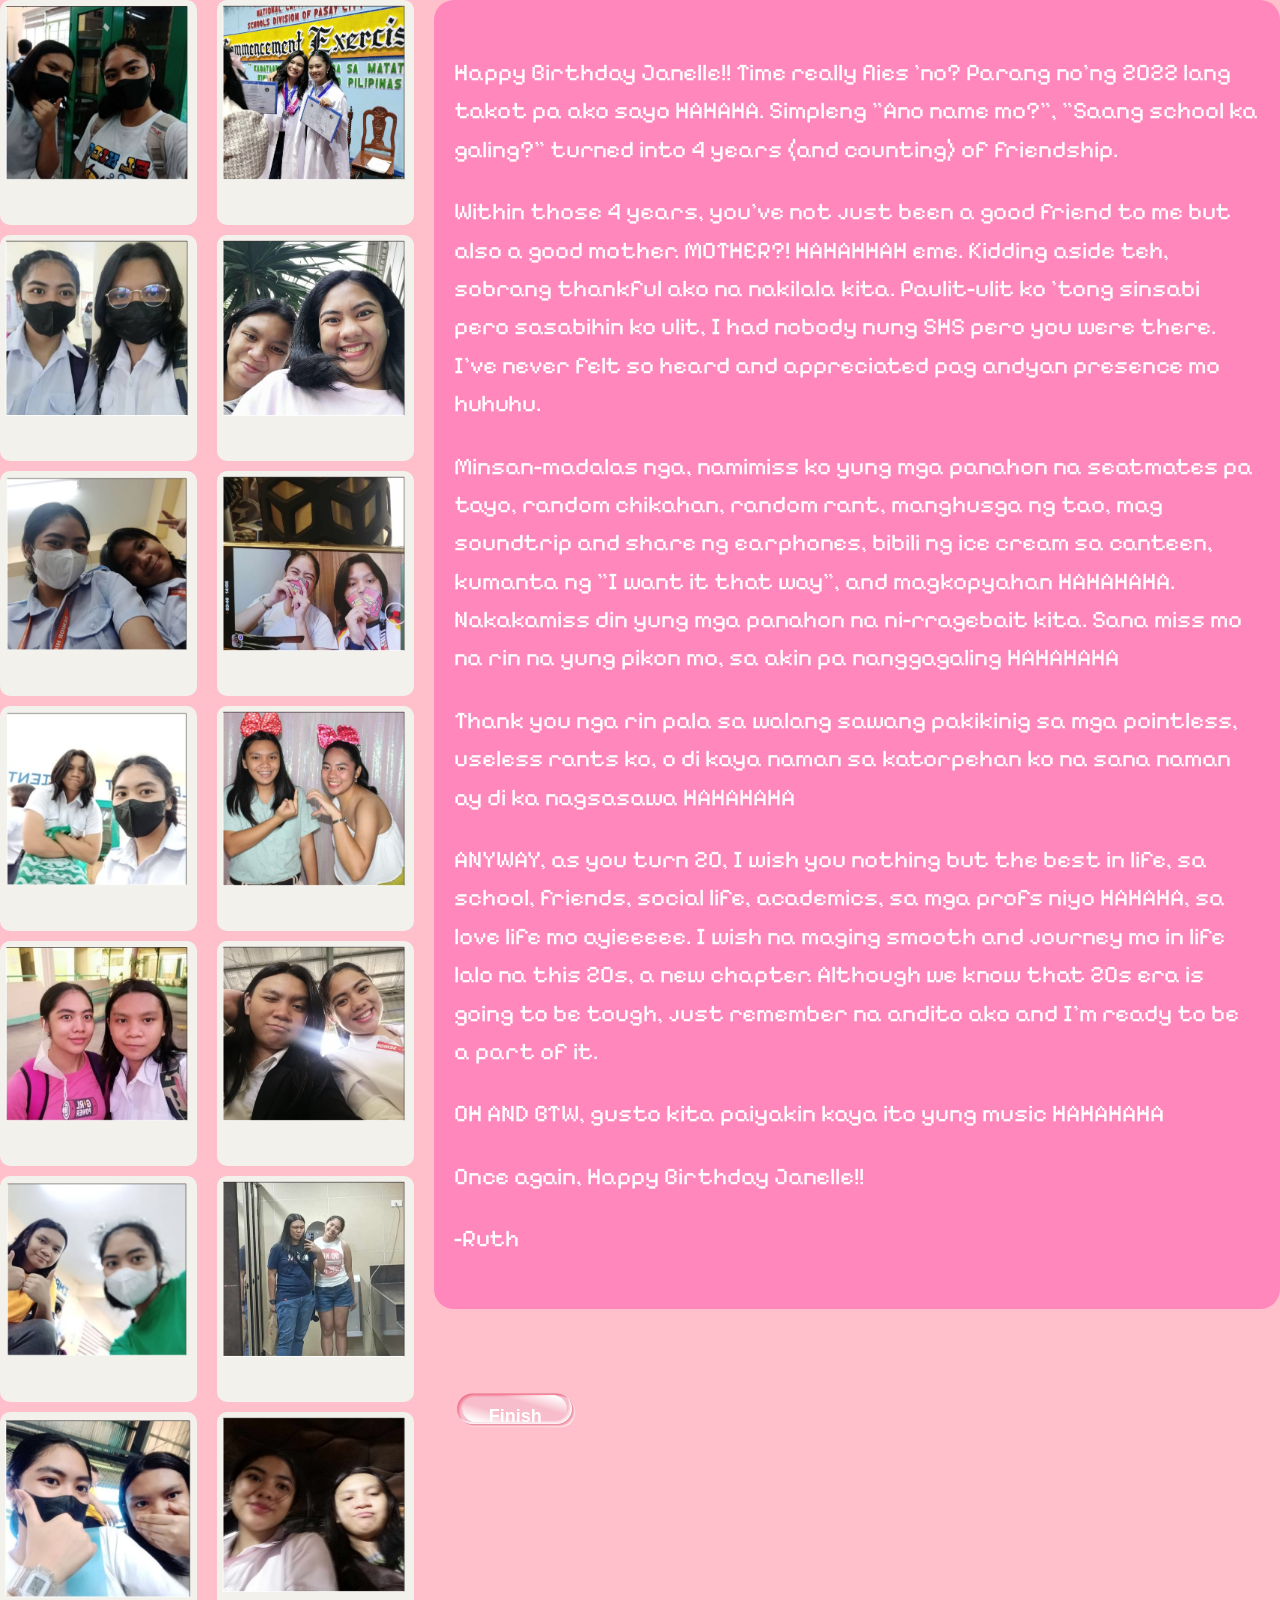
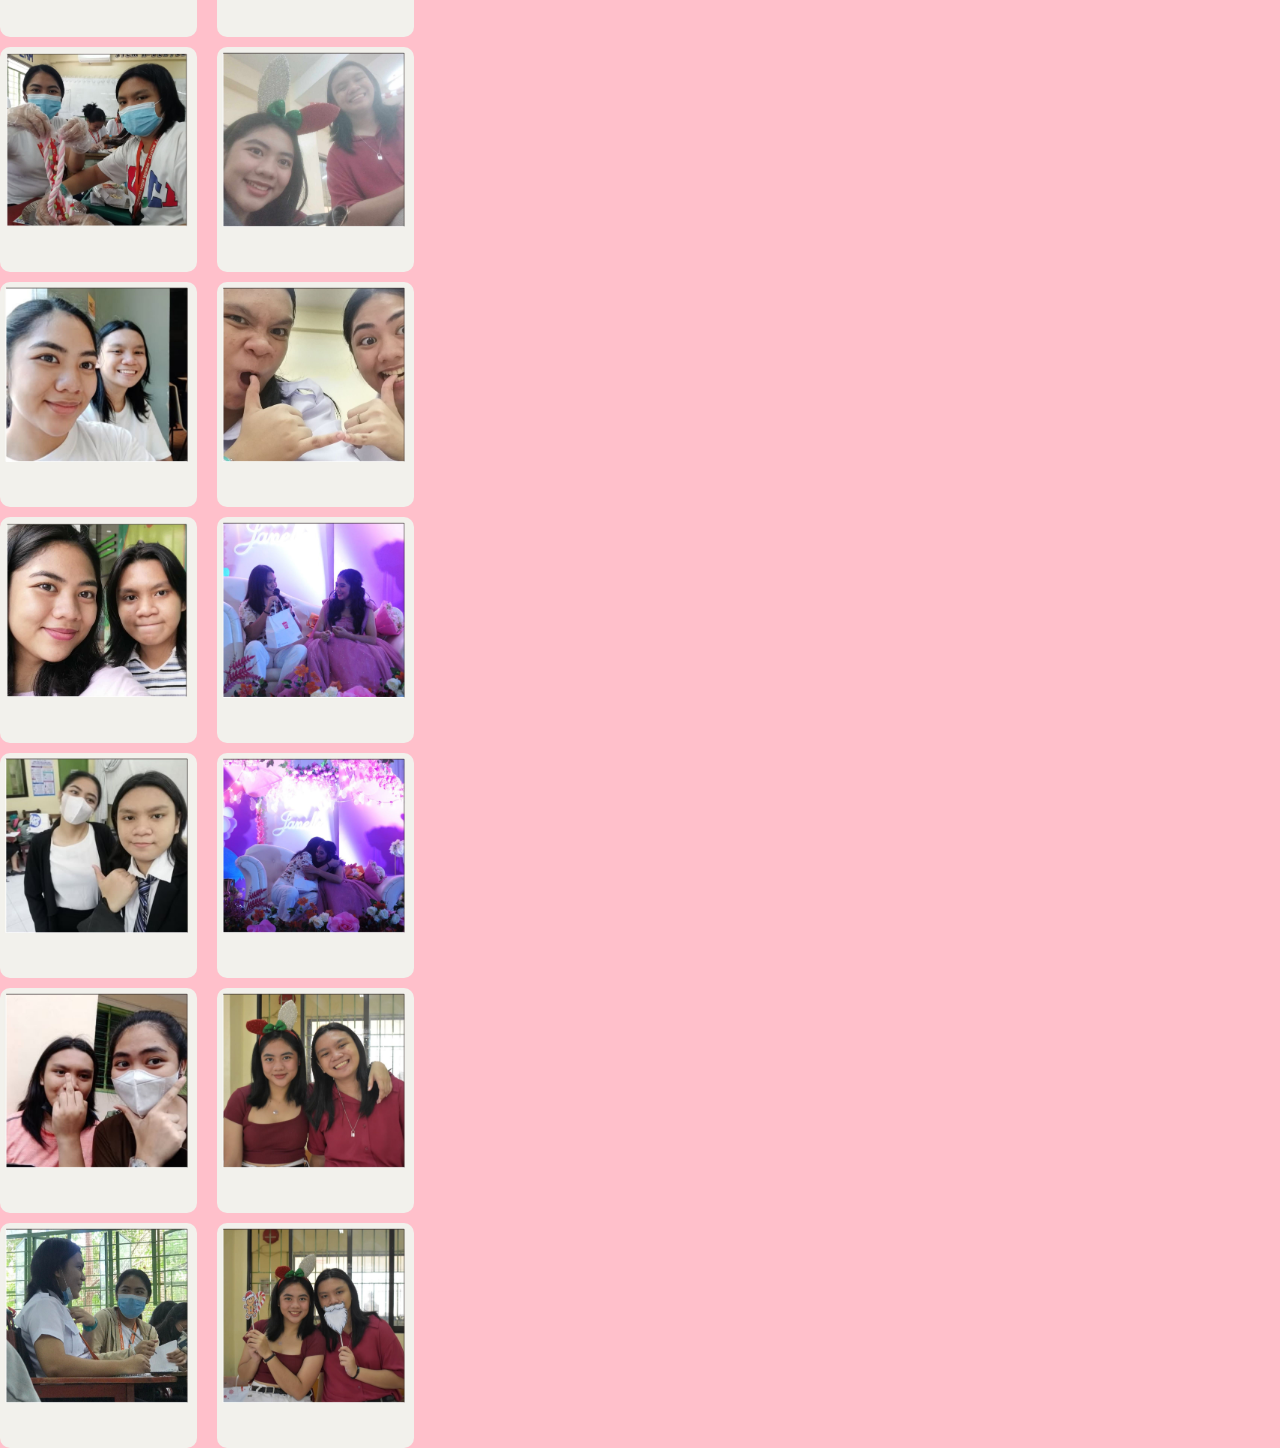
==== commit 46a63d20: "Update page2.html" ====
--- a/page2.html
+++ b/page2.html
@@ -1,157 +1,175 @@
 <!DOCTYPE html>
 <html lang="en">
 <head>
-<meta charset="UTF-8">
-<meta name="viewport" content="width=device-width, initial-scale=1.0">
-<title>Happy Birthday Janelle</title>
-<link href="https://fonts.googleapis.com/css2?family=Pixelify+Sans:wght@400..700&display=swap" rel="stylesheet">
-<style>
-body{
-  background-color: pink;
-  margin:0;
-  font-family:'Pixelify Sans', sans-serif;
-  color:white;
-  position:relative;
-}
-.wrapper{
-  display:flex;
-  justify-content:center;
-  align-items:flex-start;
-  gap:20px;
-  flex-wrap:wrap;
-}
-.strip{
-  display:flex;
-  flex-direction:column;
-  gap:10px;
-}
-.strip img{
-  width:50%;
-  height:auto;
-  object-fit:cover;
-  border-radius:10px;
-}
-.content{
-  text-align: center;
-  max-width:500px;
-  padding:20px;
-  display:flex;
-  flex-direction:column;
-  align-items:center;
-}
-.text-box{
-  background:rgba(255,105,180,0.65);
-  padding:30px 20px;
-  border-radius:20px;
-  line-height:1.6;
-  font-size:24px;
-  backdrop-filter:blur(4px);
-}
-.text-box p{
-  margin-bottom:20px;
-}
-.img-btn{
-  position:relative;
-  margin-top:30px;
-  background:none;
-  border:none;
-  cursor:pointer;
-}
-.img-btn img{
-  width:150px;
-}
-.img-btn span{
-  position:absolute;
-  top:50%;
-  left:50%;
-  transform:translate(-50%,-50%);
-  font-weight:bold;
-  color:white;
-  font-size:18px;
-}
-@media(max-width:768px){
-  .wrapper{
-    flex-direction:column;
-    align-items:center;
-  }
-  .strip{
-    width:80%;
-  }
-  .text-box{
-    font-size:18px;
-  }
-  .img-btn img{
-    width:120px;
-  }
-}
-</style>
+  <meta charset="UTF-8">
+  <meta name="viewport" content="width=device-width, initial-scale=1.0">
+  <title>Happy Birthday Janelle</title>
+  <link href="https://fonts.googleapis.com/css2?family=Pixelify+Sans:wght@400..700&display=swap" rel="stylesheet">
+
+  <style>
+    body {
+      background-color: pink;
+      margin: 0;
+      font-family: 'Pixelify Sans', sans-serif;
+      color: white;
+      position: relative;
+    }
+
+    /* ===== LAYOUT WRAPPER ===== */
+    .wrapper {
+      display: flex;
+      position: relative;
+      justify-content: center;
+      align-items: flex-start;
+      gap: 20px;
+    }
+
+    /* ===== LEFT & RIGHT IMAGE STRIPS ===== */
+    .strip {
+      display: flex;
+      flex-direction: column; /* always vertical */
+      gap: 10px;
+    }
+
+    .strip img {
+      width: 100%;
+      height: auto;
+      object-fit: cover;
+      border-radius: 10px;
+    }
+
+    /* ===== CENTER TEXT ===== */
+    .content {
+      text-align: center;
+      max-width: 500px;
+      padding: 20px;
+      display: flex;
+      flex-direction: column;
+      align-items: center;
+    }
+
+    .text-box {
+      background: rgba(255, 105, 180, 0.65);
+      padding: 30px 20px;
+      border-radius: 20px;
+      line-height: 1.6;
+      font-size: 24px;
+      backdrop-filter: blur(4px);
+    }
+
+    .text-box p {
+      margin-bottom: 20px;
+    }
+
+    /* BUTTON */
+    .img-btn {
+      position: relative;
+      margin-top: 30px;
+      background: none;
+      border: none;
+      cursor: pointer;
+    }
+
+    .img-btn img {
+      width: 150px;
+    }
+
+    .img-btn span {
+      position: absolute;
+      top: 50%;
+      left: 50%;
+      transform: translate(-50%, -50%);
+      font-weight: bold;
+      color: white;
+      font-size: 18px;
+    }
+
+    /* ===== PHONE FORMAT ===== */
+    @media(max-width: 768px) {
+      .wrapper {
+        flex-direction: column; /* stack all sections vertically */
+        align-items: center;
+      }
+
+      .strip {
+        width: 80%;  /* narrower on phone */
+      }
+
+      .text-box {
+        font-size: 18px; /* smaller text for phone */
+      }
+
+      .img-btn img {
+        width: 120px; /* smaller button */
+      }
+    }
+  </style>
 </head>
+
 <body>
 
-<audio autoplay loop>
-  <source src="somewhere only we know - rhianne (cover).mp3" type="audio/mpeg">
-</audio>
+  <audio autoplay loop>
+    <source src="somewhere only we know - rhianne (cover).mp3" type="audio/mpeg">
+  </audio>
 
-<div class="wrapper">
-  <!-- LEFT STRIP -->
-  <div class="strip" id="left-strip"></div>
+  <div class="wrapper">
 
-  <!-- CENTER TEXT -->
-  <div class="content">
-    <div class="text-box">
-      <p>Happy Birthday Janelle!! Time really flies 'no? Parang no'ng 2022 lang takot pa ako sayo HAHAHA. Simpleng "Ano name mo?", "Saang school ka galing?" turned into 4 years (and counting) of friendship.</p>
-      <p>Within those 4 years, you've not just been a good friend to me but also a good mother. MOTHER?! HAHAHHAH eme. Kidding aside teh, sobrang thankful ako na nakilala kita.</p>
-      <p>Minsan-madalas nga, namimiss ko yung mga panahon na seatmates pa tayo, random chikahan, random rant, mag soundtrip and share ng earphones, bibili ng ice cream sa canteen, kumanta ng "I want it that way".</p>
-      <p>Thank you nga rin pala sa walang sawang pakikinig sa mga pointless, useless rants ko, o di kaya naman sa katorpehan ko na sana naman ay di ka nagsasawa HAHAHAHA</p>
-      <p>ANYWAY, as you turn 20, I wish you nothing but the best in life, sa school, friends, social life, academics, sa mga profs niyo HAHAHA, sa love life mo ayieeeee.</p>
-      <p>OH AND BTW, gusto kita paiyakin kaya ito yung music HAHAHAHA</p>
-      <p>Once again, Happy Birthday Janelle!!</p>
-      <p>-Ruth</p>
+    <!-- LEFT VERTICAL STRIP -->
+    <div class="strip">
+      <img src="me&Janelle (1).jpg">
+      <img src="me&Janelle (2).jpg">
+      <img src="me&Janelle (3).jpg">
+      <img src="me&Janelle (4).jpg">
+      <img src="me&Janelle (5).jpg">
+      <img src="me&Janelle (6).jpg">
+      <img src="me&Janelle (7).jpg">
+      <img src="me&Janelle (8).jpg">
+      <img src="me&Janelle (9).jpg">
+      <img src="me&Janelle (10).jpg">
+      <img src="me&Janelle (11).jpg">
+      <img src="me&Janelle (12).jpg">
+      <img src="me&Janelle (13).jpg">
     </div>
 
-    <button class="img-btn" onclick="location.href='index.html'">
-      <img src="pinkButton-removebg-preview.png">
-      <span>Finish</span>
-    </button>
+    <!-- RIGHT VERTICAL STRIP -->
+    <div class="strip">
+      <img src="me&Janelle (14).jpg">
+      <img src="me&Janelle (15).jpg">
+      <img src="me&Janelle (16).jpg">
+      <img src="me&Janelle (17).jpg">
+      <img src="me&Janelle (18).jpg">
+      <img src="me&Janelle (19).jpg">
+      <img src="me&Janelle (20).jpg">
+      <img src="me&Janelle (21).jpg">
+      <img src="me&Janelle (22).jpg">
+      <img src="me&Janelle (23).jpg">
+      <img src="me&Janelle (24).jpg">
+      <img src="me&Janelle (25).jpg">
+      <img src="me&Janelle (26).jpg">
+    </div>
+
+    <!-- CENTER TEXT -->
+    <div class="content-overlay">
+      <div class="text-box">
+        <p>Happy Birthday Janelle!! Time really flies 'no? Parang no'ng 2022 lang takot pa ako sayo HAHAHA. Simpleng "Ano name mo?", "Saang school ka galing?" turned into 4 years (and counting) of friendship.</p>
+        <p>Within those 4 years, you've not just been a good friend to me but also a good mother. MOTHER?! HAHAHHAH eme. Kidding aside teh, sobrang thankful ako na nakilala kita. Paulit-ulit ko 'tong sinsabi pero sasabihin ko ulit, I had nobody nung SHS pero you were there. I've never felt so heard and appreciated pag andyan presence mo huhuhu.</p>
+        <p>Minsan-madalas nga, namimiss ko yung mga panahon na seatmates pa tayo, random chikahan, random rant, manghusga ng tao, mag soundtrip and share ng earphones, bibili ng ice cream sa canteen, kumanta ng "I want it that way", and magkopyahan HAHAHAHA. Nakakamiss din yung mga panahon na ni-rragebait kita. Sana miss mo na rin na yung pikon mo, sa akin pa nanggagaling HAHAHAHA</p>
+        <p>Thank you nga rin pala sa walang sawang pakikinig sa mga pointless, useless rants ko, o di kaya naman sa katorpehan ko na sana naman ay di ka nagsasawa HAHAHAHA</p>
+        <p>ANYWAY, as you turn 20, I wish you nothing but the best in life, sa school, friends, social life, academics, sa mga profs niyo HAHAHA, sa love life mo ayieeeee. I wish na maging smooth and journey mo in life lalo na this 20s, a new chapter. Although we know that 20s era is going to be tough, just remember na andito ako and I'm ready to be a part of it.</p>
+        <p>OH AND BTW, gusto kita paiyakin kaya ito yung music HAHAHAHA</p>
+        <p>Once again, Happy Birthday Janelle!!</p>
+        <p>-Ruth</p>
+      </div>
+
+      <button class="img-btn" onclick="location.href='index.html'">
+        <img src="pinkButton-removebg-preview.png">
+        <span style="color: white">Finish</span>
+      </button>
+    </div>
+
+    
+
   </div>
-
-  <!-- RIGHT STRIP -->
-  <div class="strip" id="right-strip"></div>
-</div>
-
-<script>
-// Array ng left and right images
-const leftImages = [
-  "me&Janelle (1).jpg","me&Janelle (2).jpg","me&Janelle (3).jpg",
-  "me&Janelle (4).jpg","me&Janelle (5).jpg","me&Janelle (6).jpg",
-  "me&Janelle (7).jpg","me&Janelle (8).jpg","me&Janelle (9).jpg",
-  "me&Janelle (10).jpg","me&Janelle (11).jpg","me&Janelle (12).jpg","me&Janelle (13).jpg"
-];
-
-const rightImages = [
-  "me&Janelle (14).jpg","me&Janelle (15).jpg","me&Janelle (16).jpg",
-  "me&Janelle (17).jpg","me&Janelle (18).jpg","me&Janelle (19).jpg",
-  "me&Janelle (20).jpg","me&Janelle (21).jpg","me&Janelle (22).jpg",
-  "me&Janelle (23).jpg","me&Janelle (24).jpg","me&Janelle (25).jpg","me&Janelle (26).jpg"
-];
-
-// Auto-generate images
-const leftStrip = document.getElementById('left-strip');
-const rightStrip = document.getElementById('right-strip');
-
-leftImages.forEach(src => {
-  const img = document.createElement('img');
-  img.src = src;
-  leftStrip.appendChild(img);
-});
-
-rightImages.forEach(src => {
-  const img = document.createElement('img');
-  img.src = src;
-  rightStrip.appendChild(img);
-});
-</script>
 
 </body>
 </html>
-
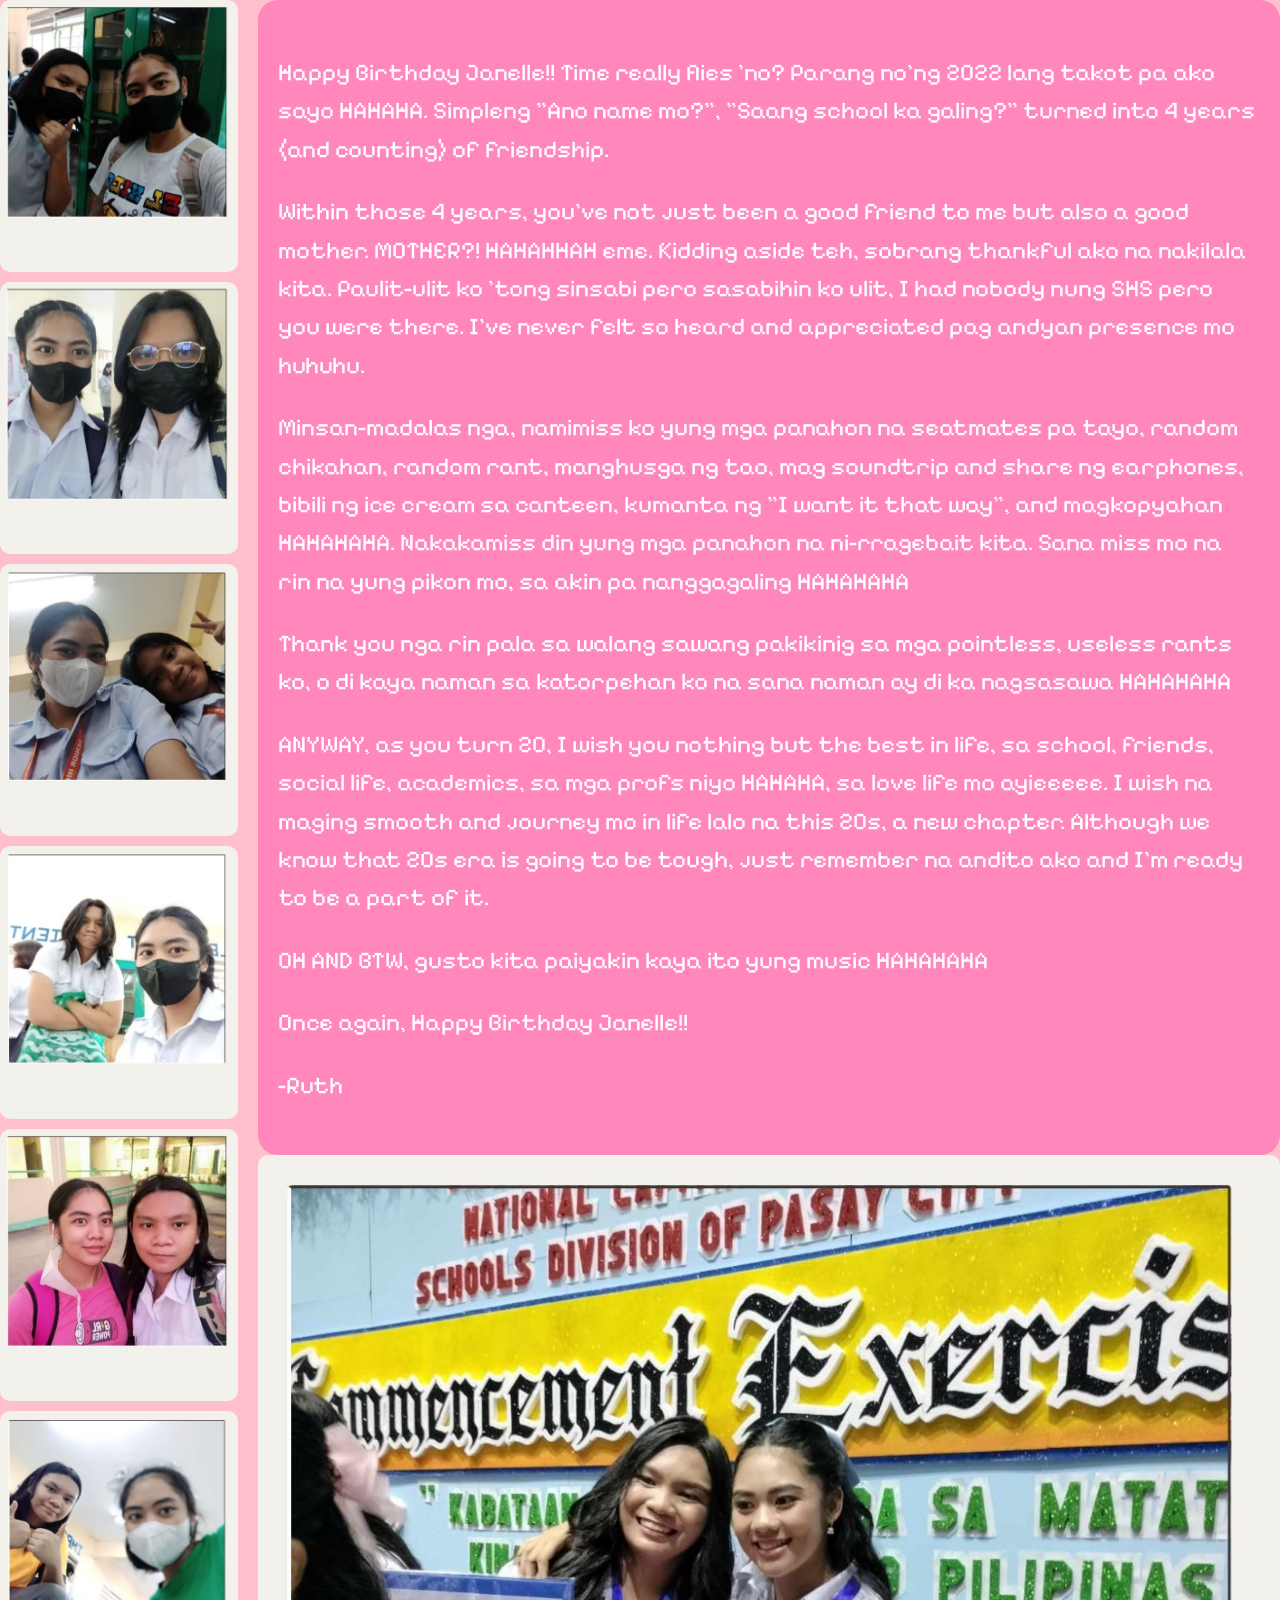
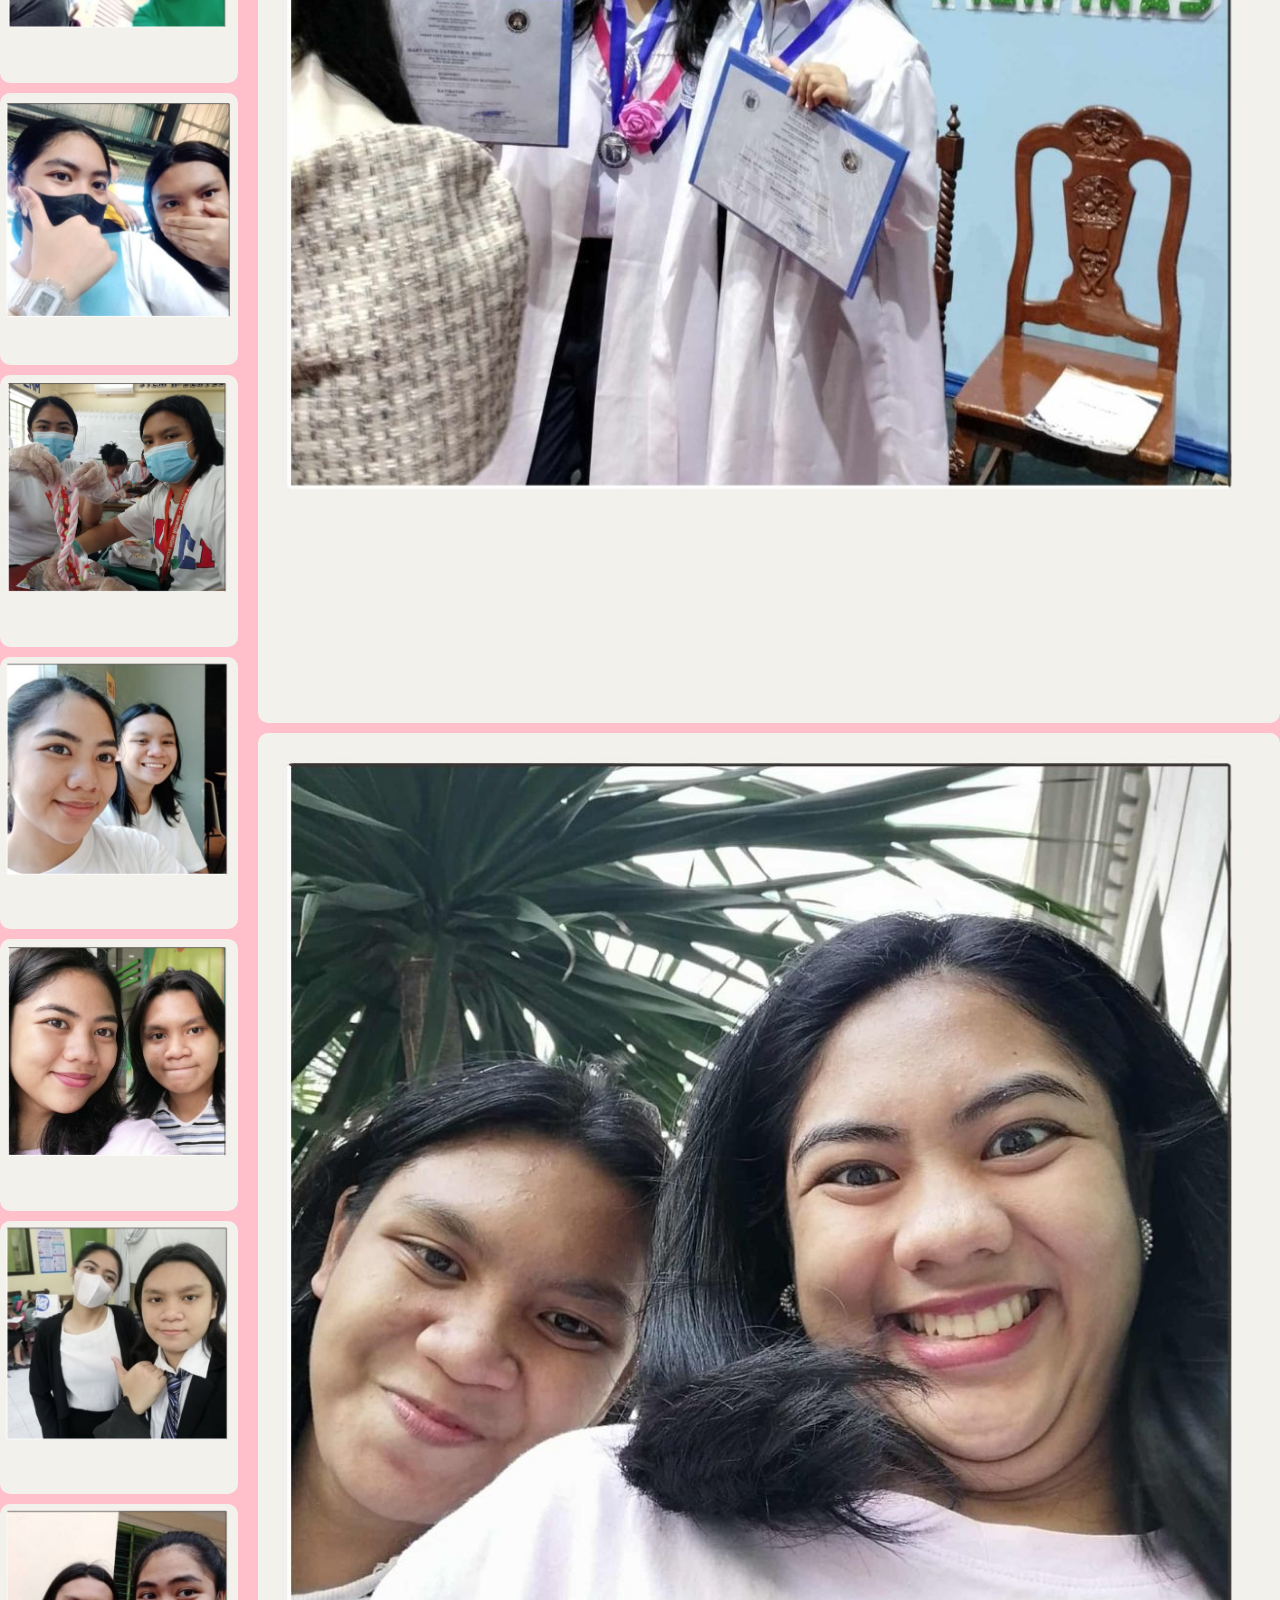
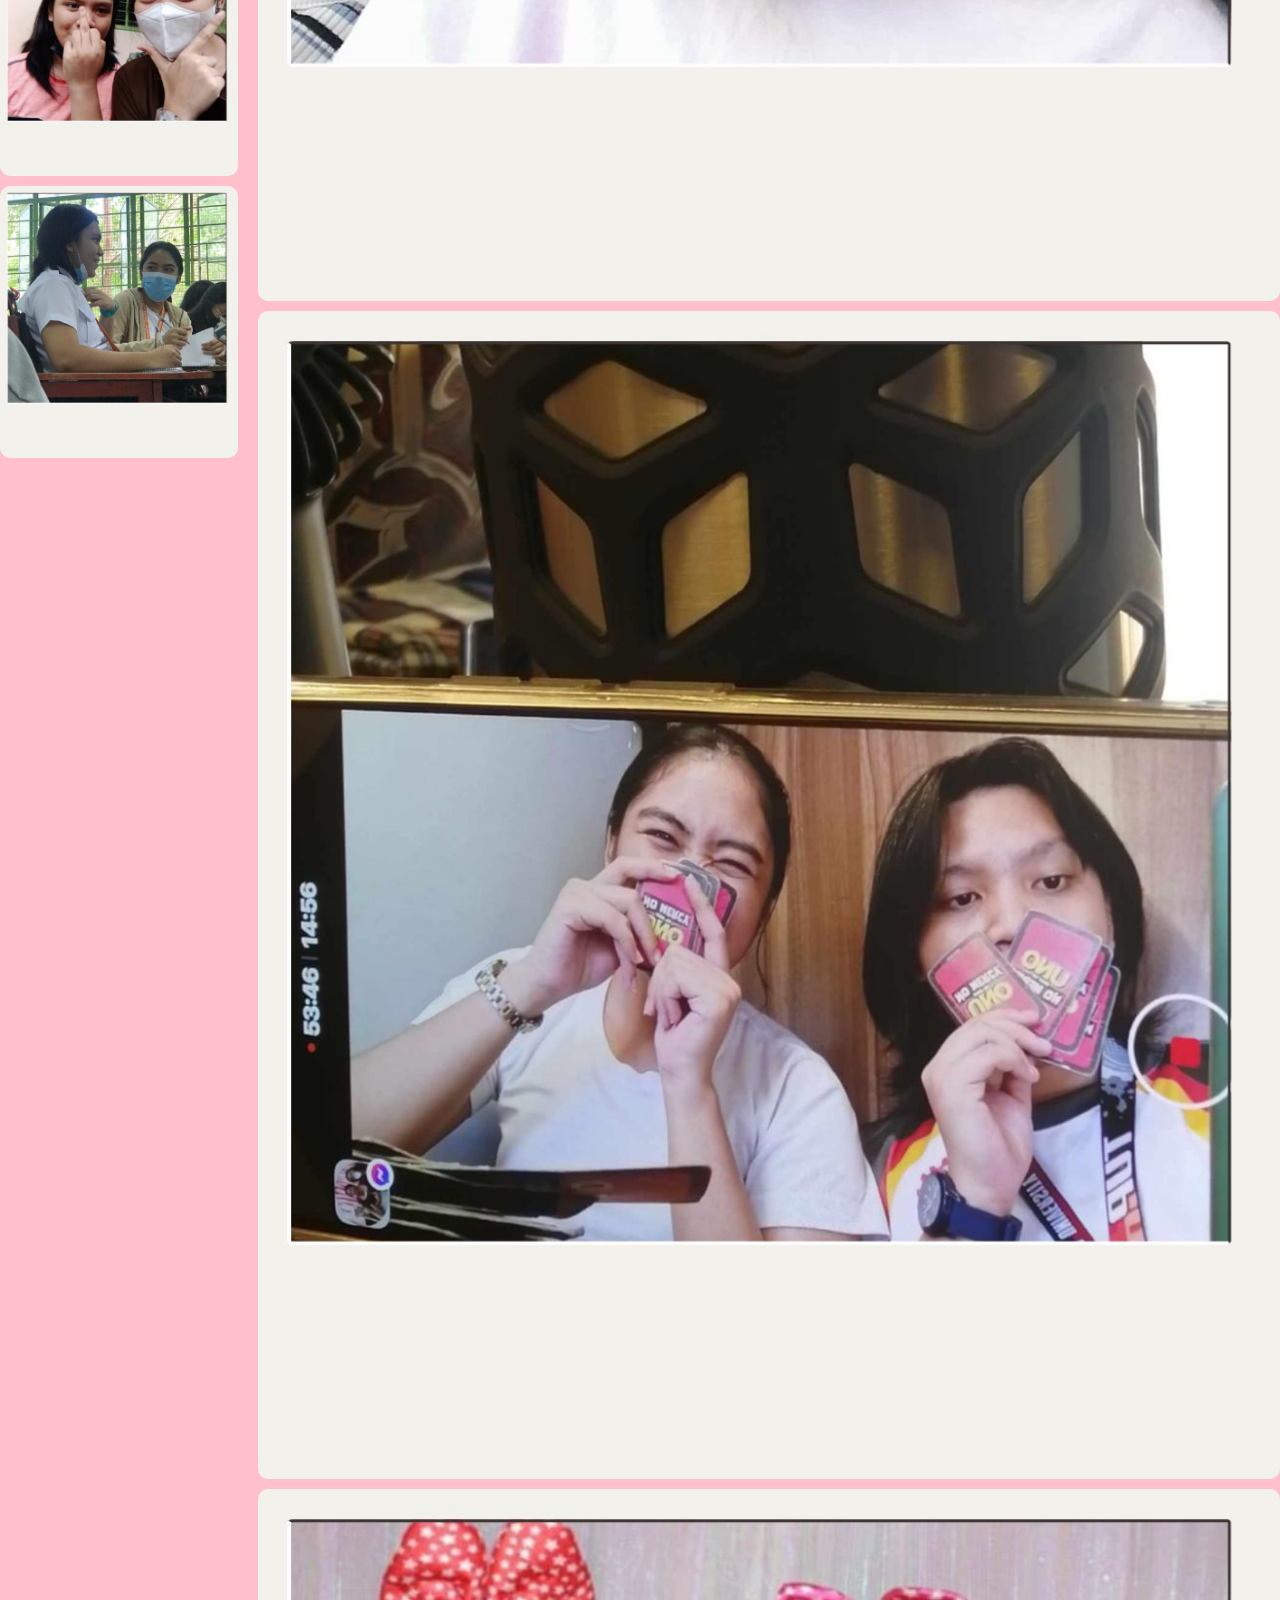
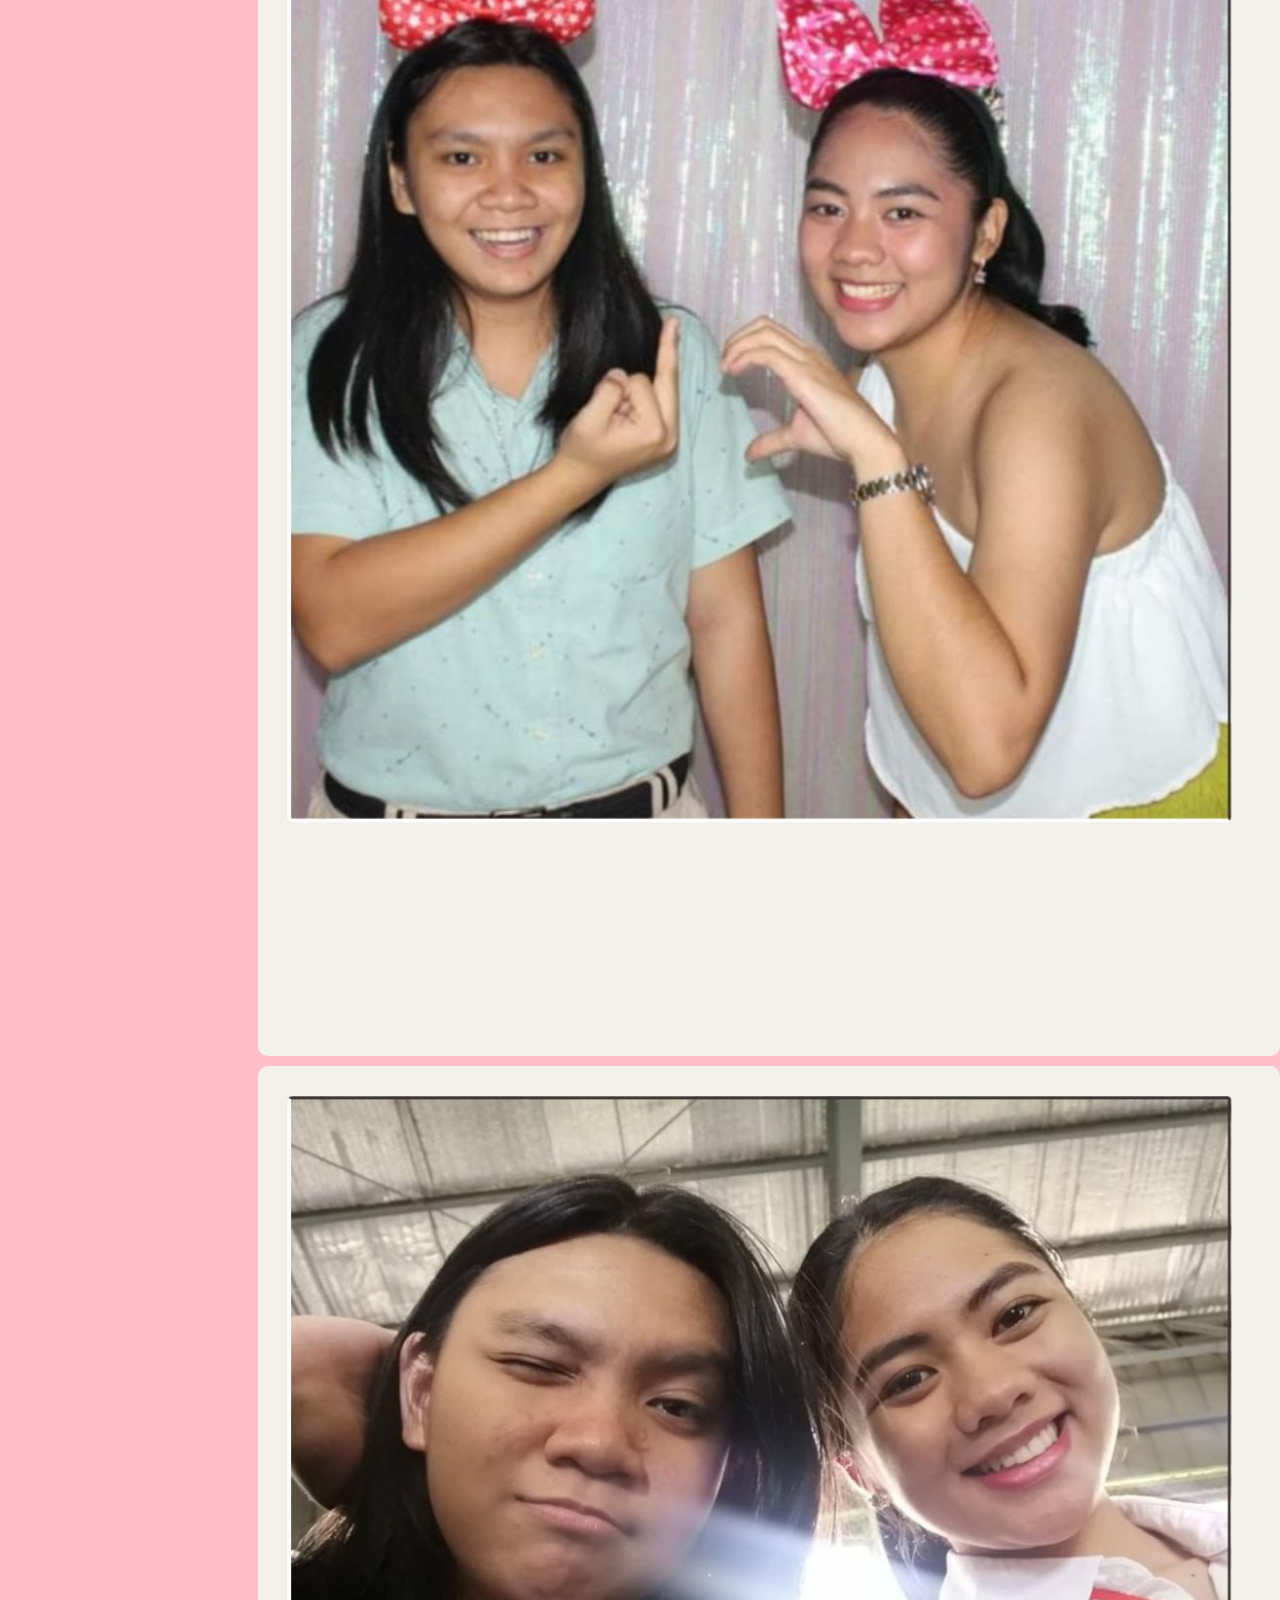
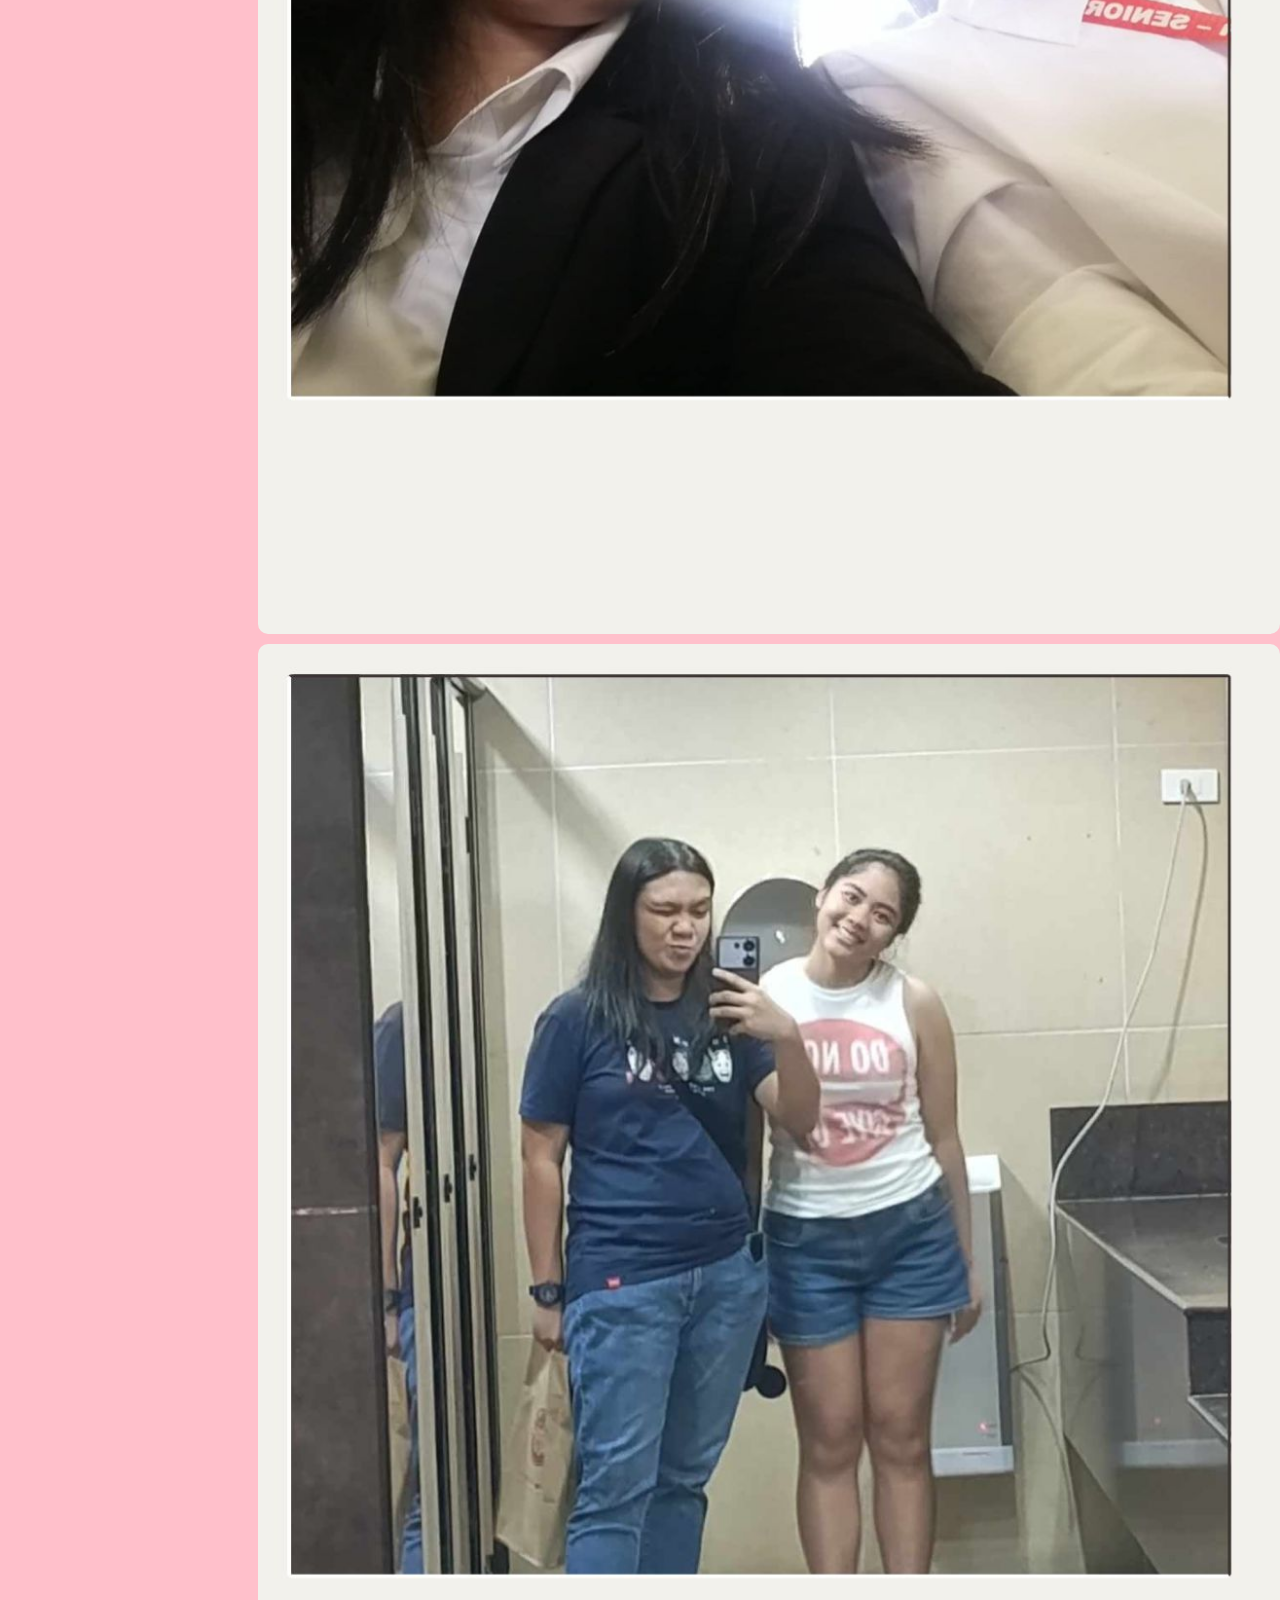
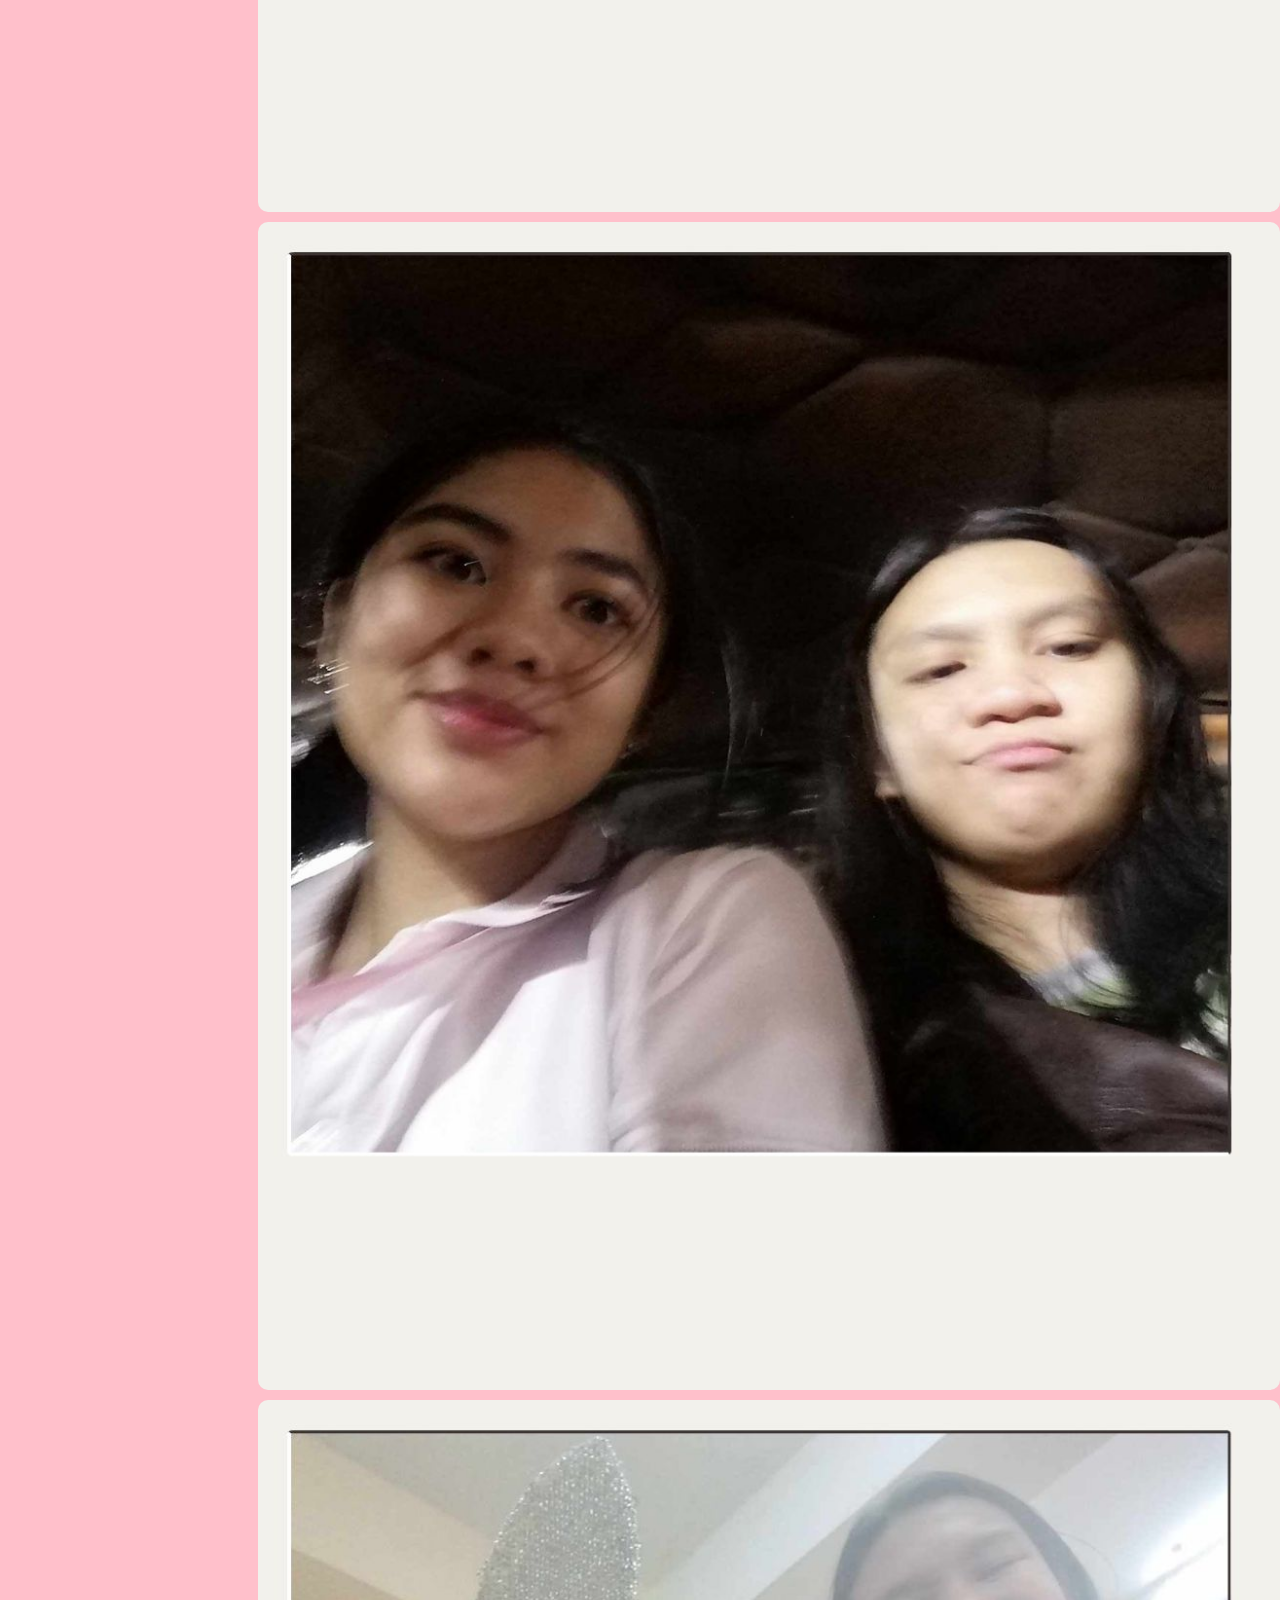
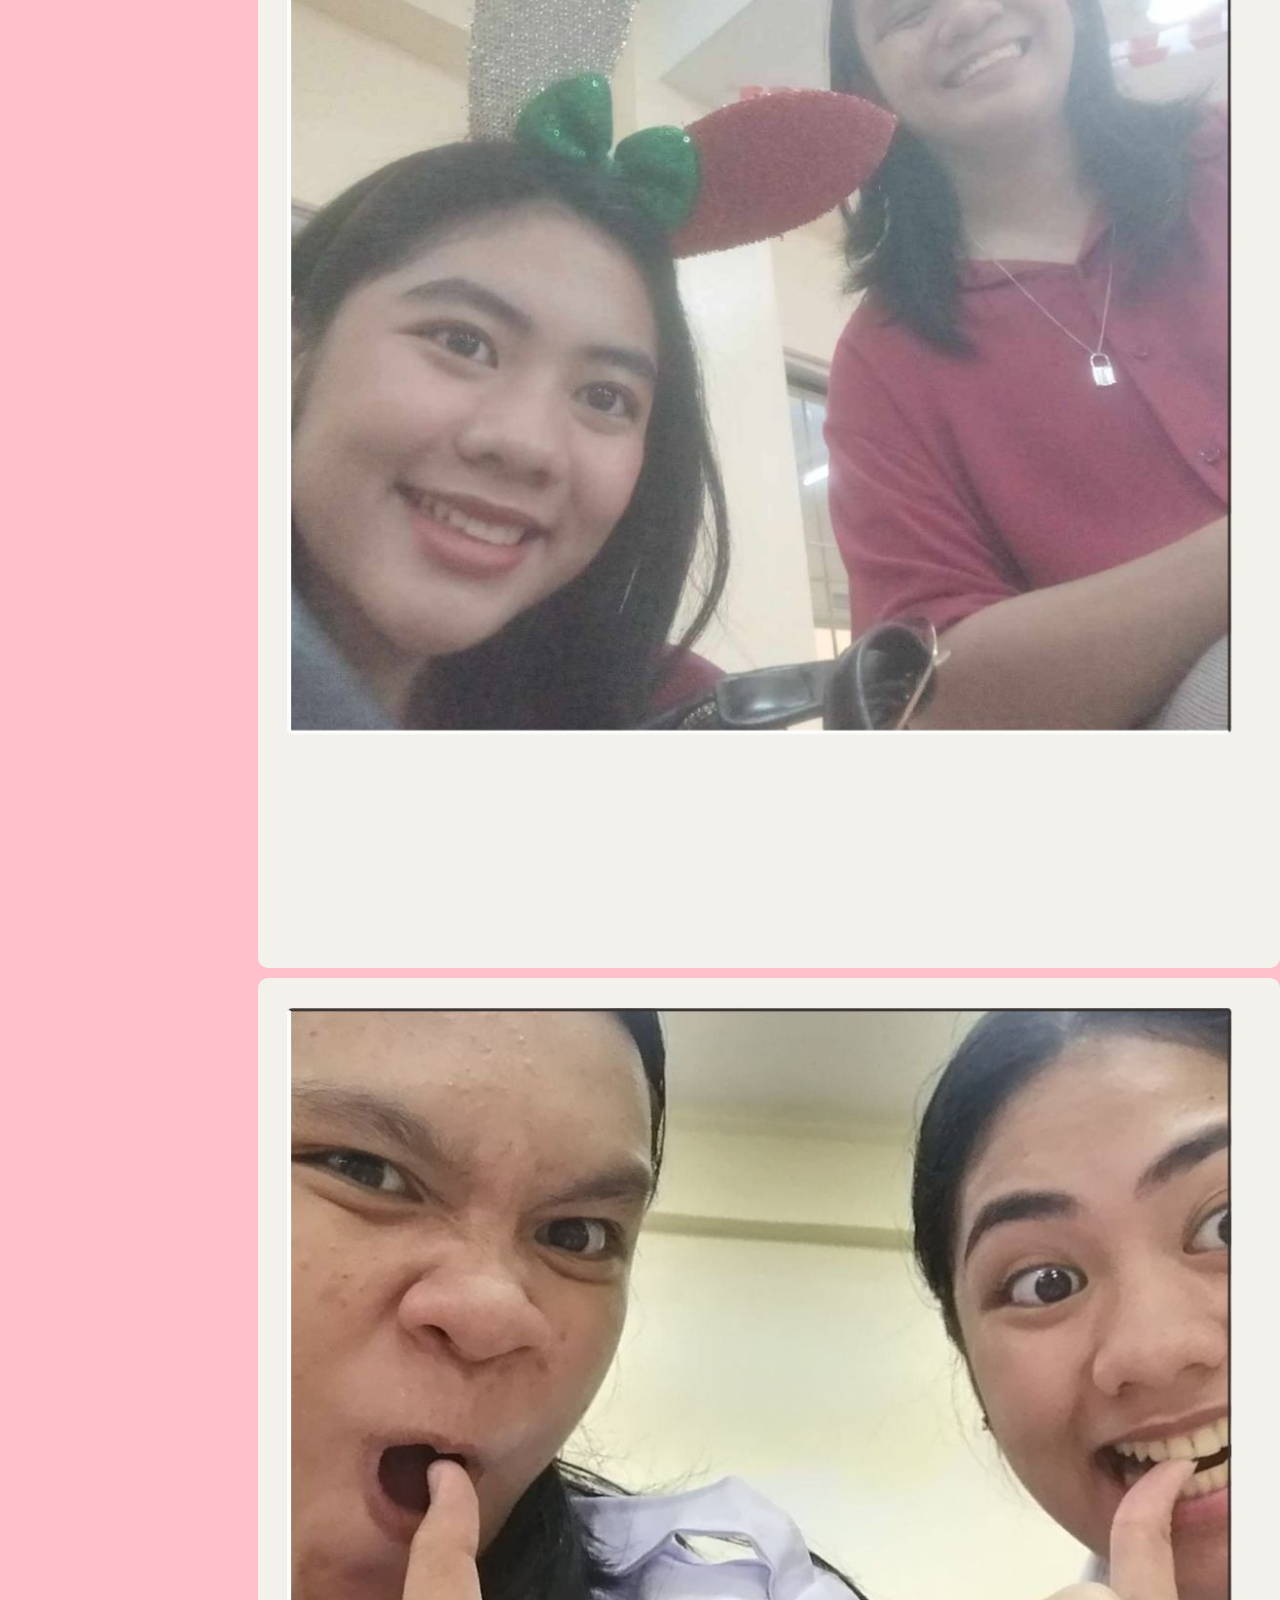
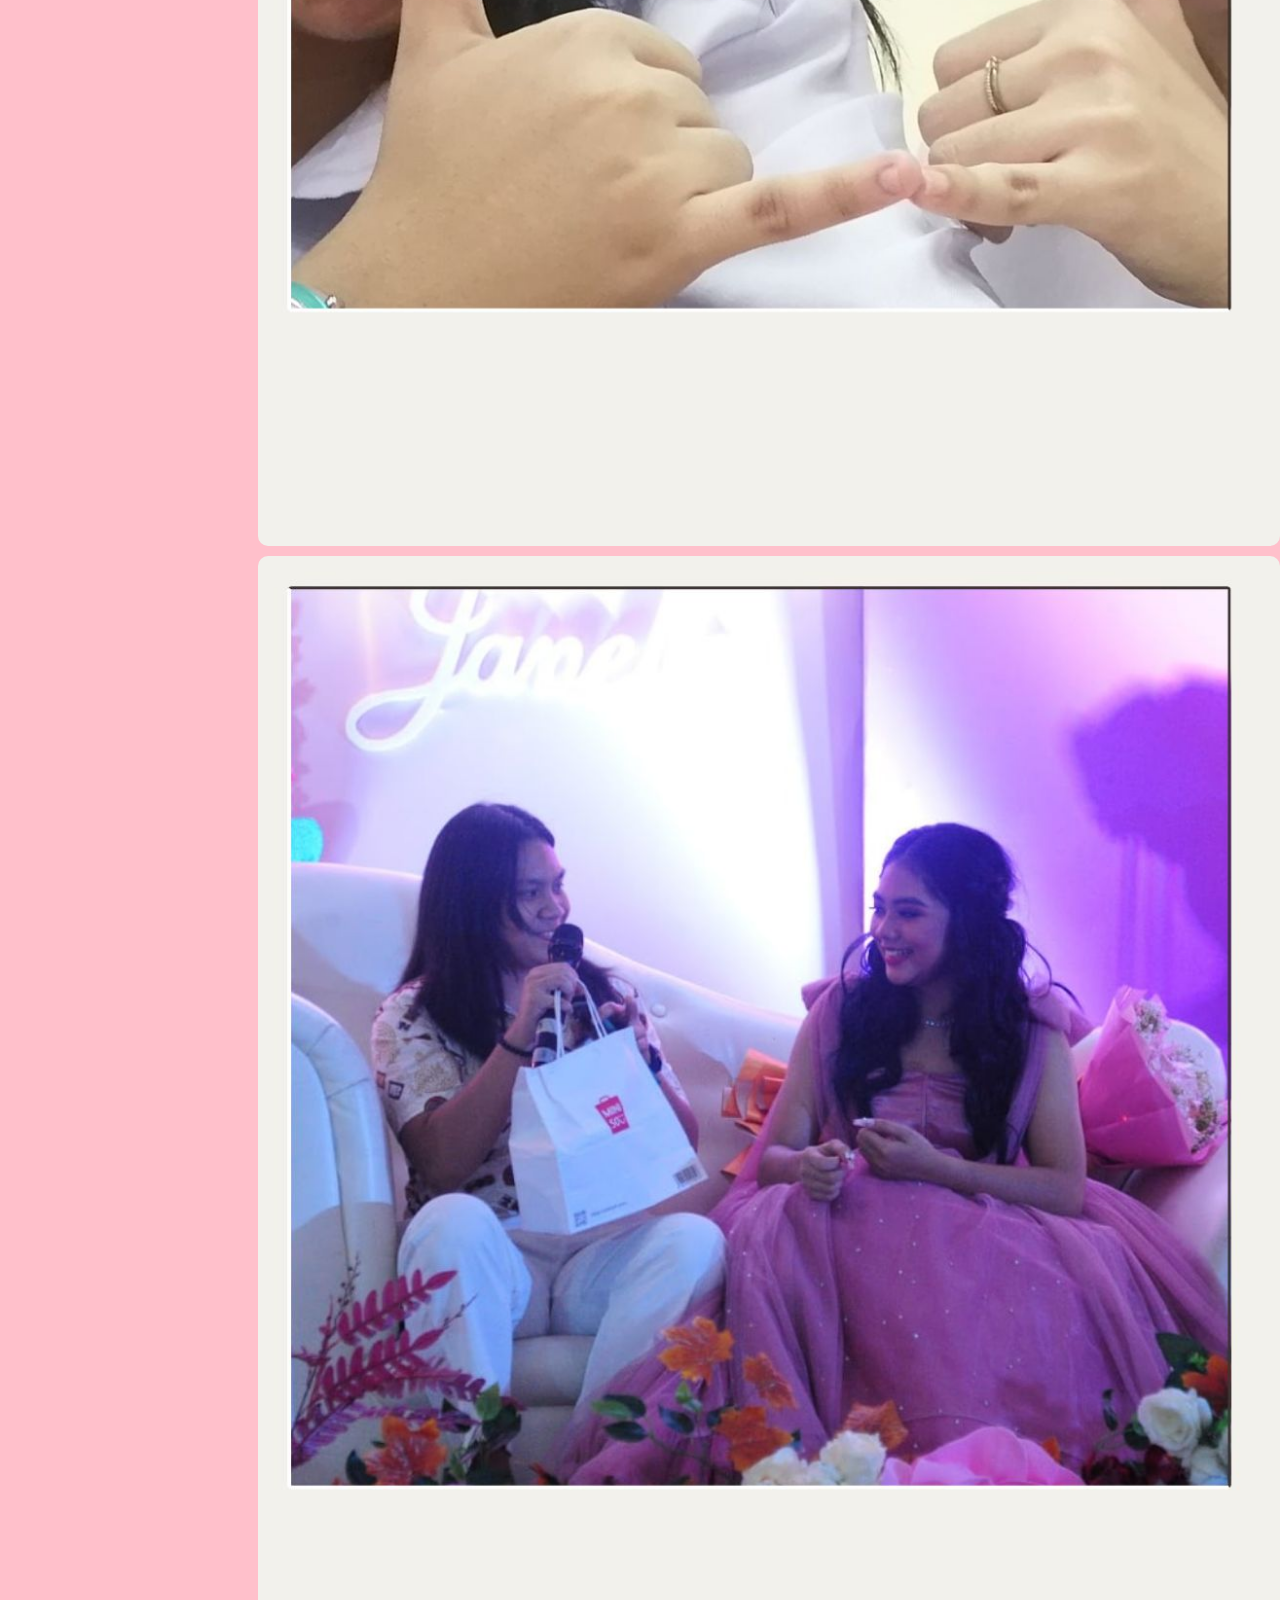
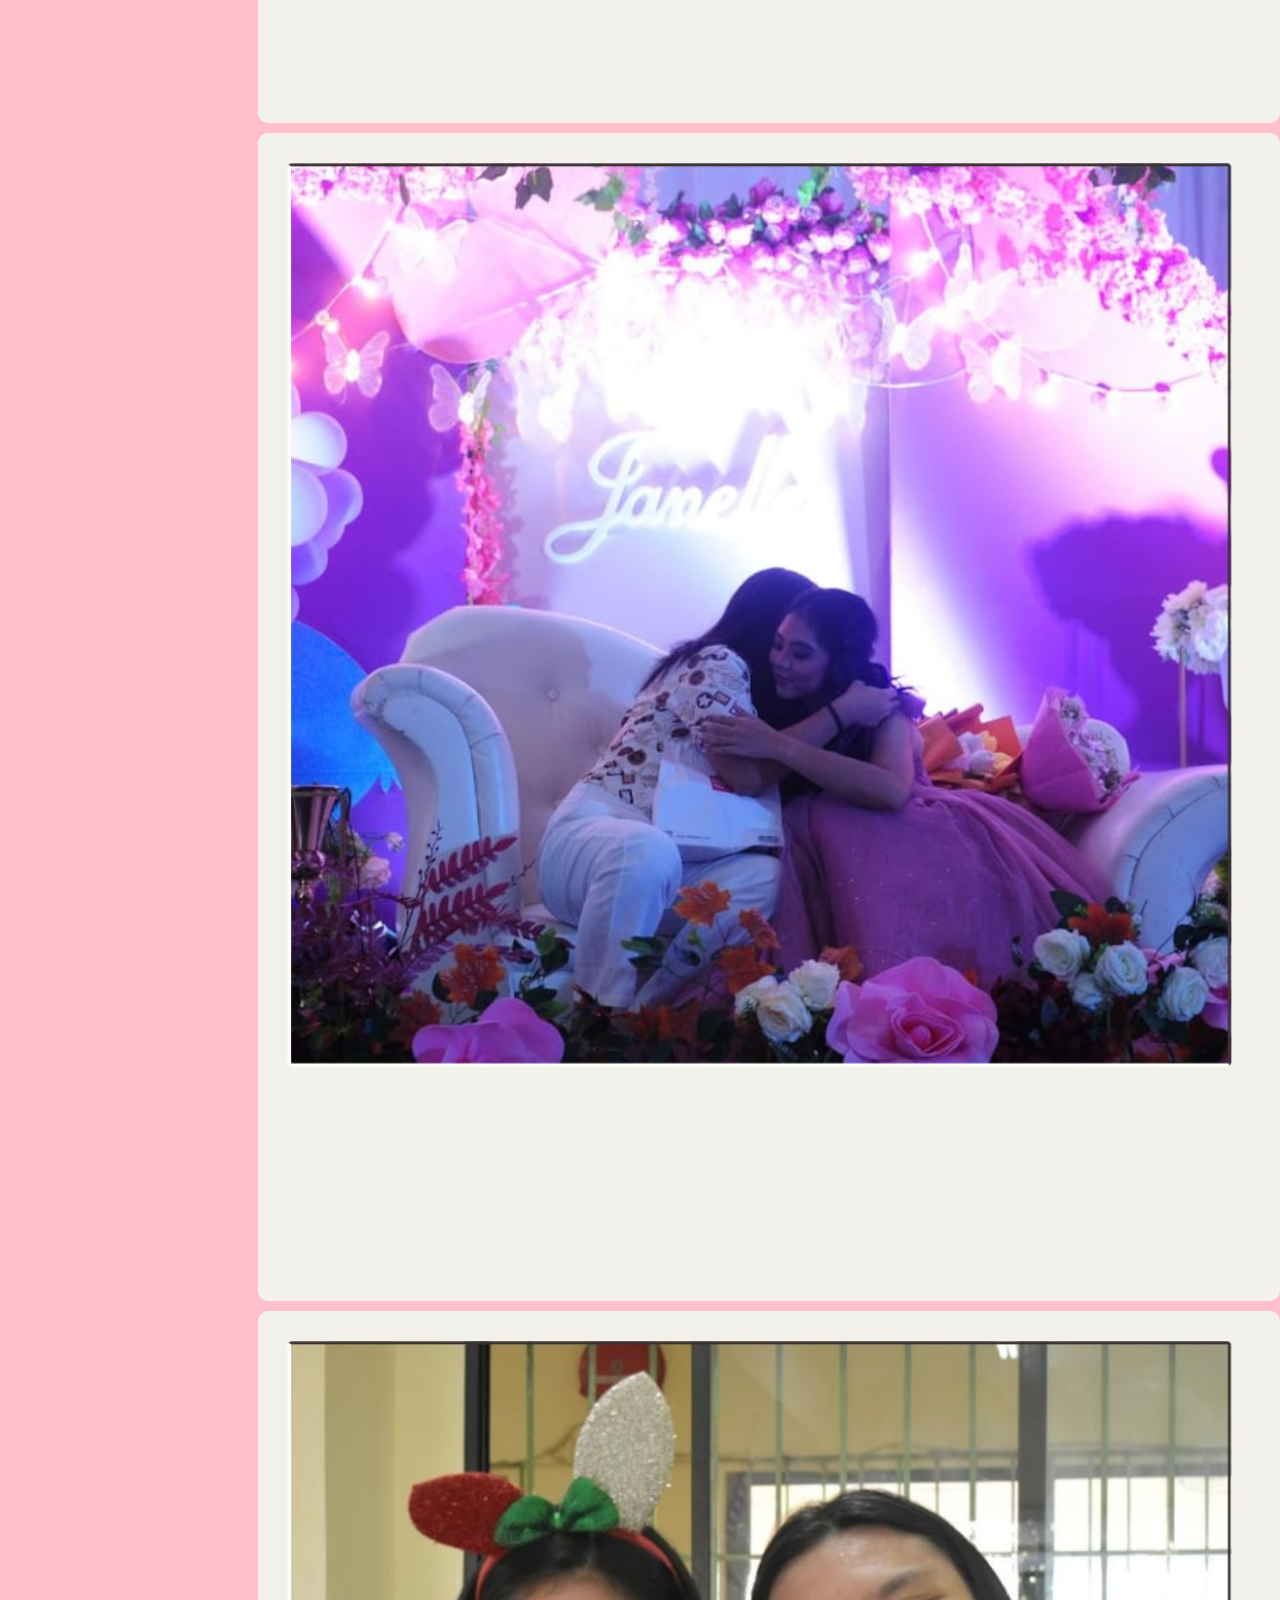
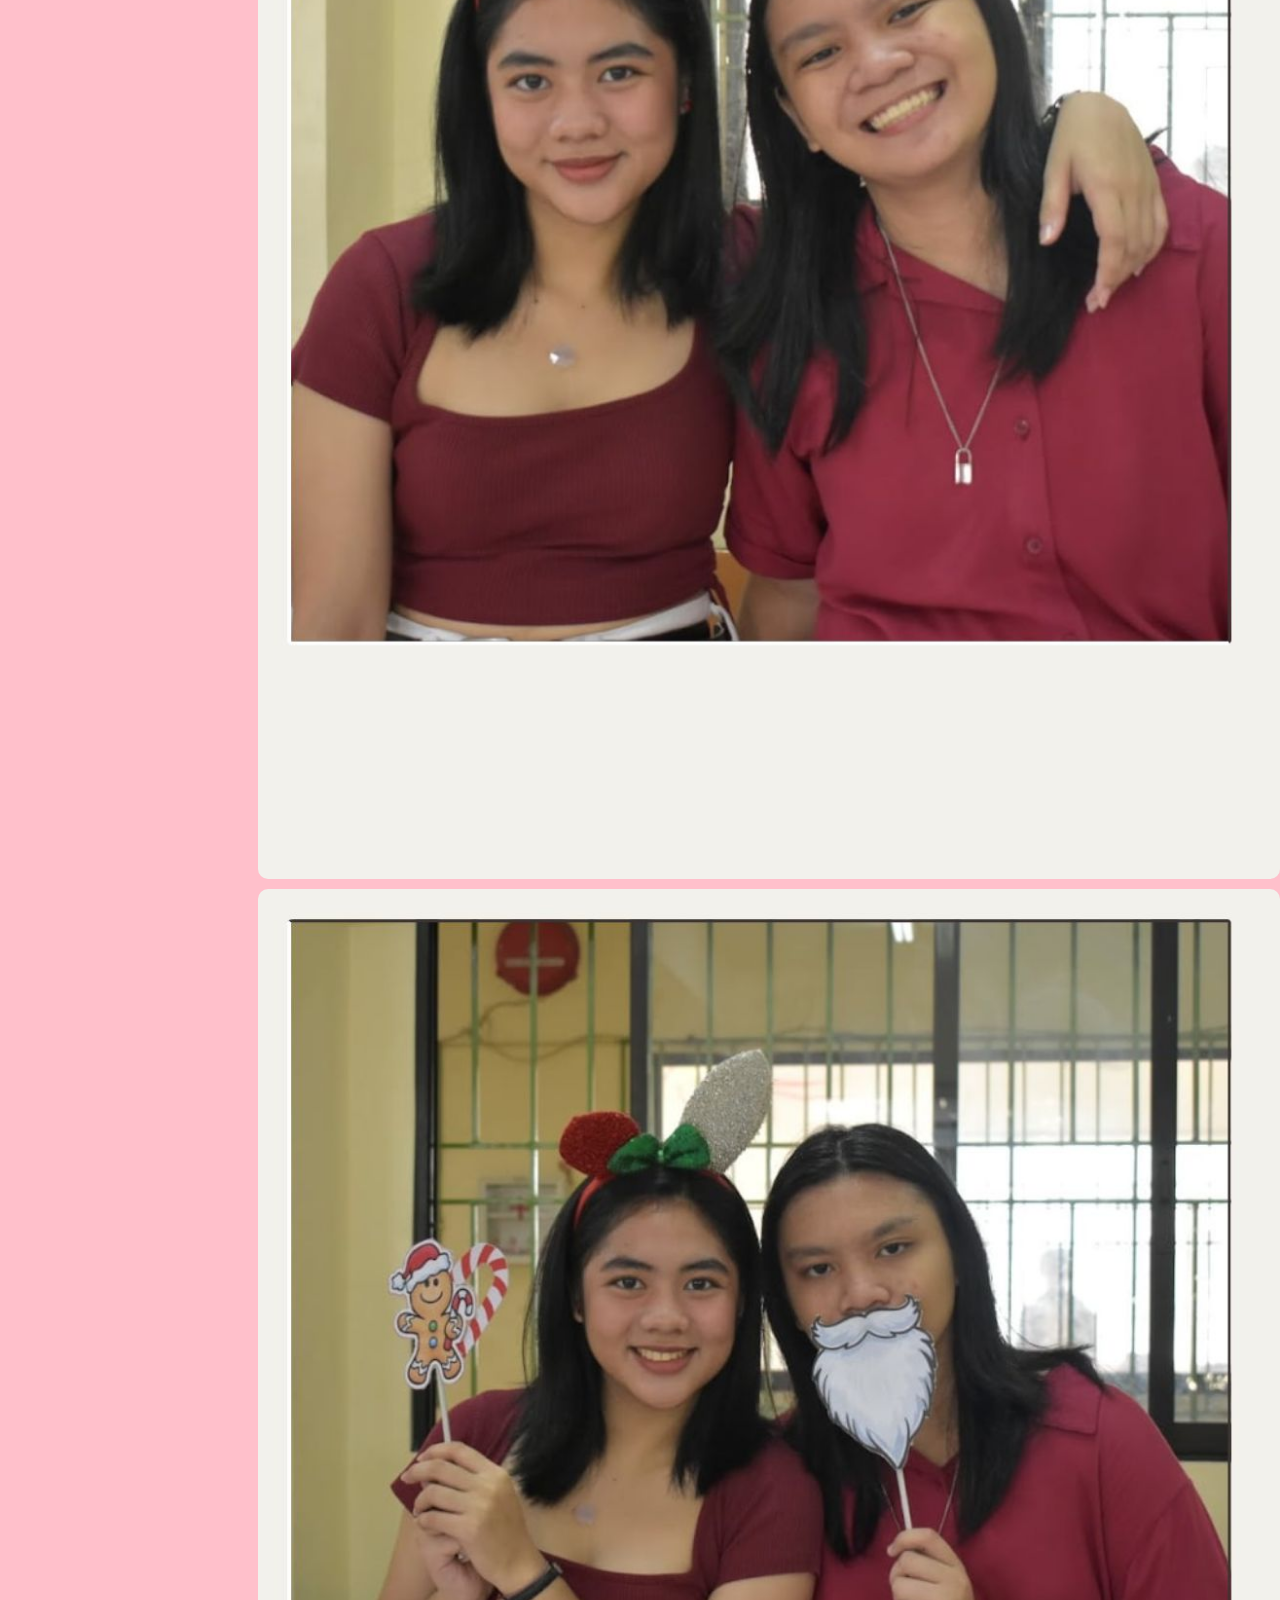
==== commit bb073c6b: "Fix HTML encoding issues in page2.html" ====
--- a/page2.html
+++ b/page2.html
@@ -130,6 +130,19 @@
       <img src="me&Janelle (12).jpg">
       <img src="me&Janelle (13).jpg">
     </div>
+     <!-- CENTER TEXT -->
+    <div class="content-overlay">
+      <div class="text-box">
+        <p>Happy Birthday Janelle!! Time really flies 'no? Parang no'ng 2022 lang takot pa ako sayo HAHAHA. Simpleng "Ano name mo?", "Saang school ka galing?" turned into 4 years (and counting) of friendship.</p>
+        <p>Within those 4 years, you've not just been a good friend to me but also a good mother. MOTHER?! HAHAHHAH eme. Kidding aside teh, sobrang thankful ako na nakilala kita. Paulit-ulit ko 'tong sinsabi pero sasabihin ko ulit, I had nobody nung SHS pero you were there. I've never felt so heard and appreciated pag andyan presence mo huhuhu.</p>
+        <p>Minsan-madalas nga, namimiss ko yung mga panahon na seatmates pa tayo, random chikahan, random rant, manghusga ng tao, mag soundtrip and share ng earphones, bibili ng ice cream sa canteen, kumanta ng "I want it that way", and magkopyahan HAHAHAHA. Nakakamiss din yung mga panahon na ni-rragebait kita. Sana miss mo na rin na yung pikon mo, sa akin pa nanggagaling HAHAHAHA</p>
+        <p>Thank you nga rin pala sa walang sawang pakikinig sa mga pointless, useless rants ko, o di kaya naman sa katorpehan ko na sana naman ay di ka nagsasawa HAHAHAHA</p>
+        <p>ANYWAY, as you turn 20, I wish you nothing but the best in life, sa school, friends, social life, academics, sa mga profs niyo HAHAHA, sa love life mo ayieeeee. I wish na maging smooth and journey mo in life lalo na this 20s, a new chapter. Although we know that 20s era is going to be tough, just remember na andito ako and I'm ready to be a part of it.</p>
+        <p>OH AND BTW, gusto kita paiyakin kaya ito yung music HAHAHAHA</p>
+        <p>Once again, Happy Birthday Janelle!!</p>
+        <p>-Ruth</p>
+      </div>
+
 
     <!-- RIGHT VERTICAL STRIP -->
     <div class="strip">
@@ -148,19 +161,7 @@
       <img src="me&Janelle (26).jpg">
     </div>
 
-    <!-- CENTER TEXT -->
-    <div class="content-overlay">
-      <div class="text-box">
-        <p>Happy Birthday Janelle!! Time really flies 'no? Parang no'ng 2022 lang takot pa ako sayo HAHAHA. Simpleng "Ano name mo?", "Saang school ka galing?" turned into 4 years (and counting) of friendship.</p>
-        <p>Within those 4 years, you've not just been a good friend to me but also a good mother. MOTHER?! HAHAHHAH eme. Kidding aside teh, sobrang thankful ako na nakilala kita. Paulit-ulit ko 'tong sinsabi pero sasabihin ko ulit, I had nobody nung SHS pero you were there. I've never felt so heard and appreciated pag andyan presence mo huhuhu.</p>
-        <p>Minsan-madalas nga, namimiss ko yung mga panahon na seatmates pa tayo, random chikahan, random rant, manghusga ng tao, mag soundtrip and share ng earphones, bibili ng ice cream sa canteen, kumanta ng "I want it that way", and magkopyahan HAHAHAHA. Nakakamiss din yung mga panahon na ni-rragebait kita. Sana miss mo na rin na yung pikon mo, sa akin pa nanggagaling HAHAHAHA</p>
-        <p>Thank you nga rin pala sa walang sawang pakikinig sa mga pointless, useless rants ko, o di kaya naman sa katorpehan ko na sana naman ay di ka nagsasawa HAHAHAHA</p>
-        <p>ANYWAY, as you turn 20, I wish you nothing but the best in life, sa school, friends, social life, academics, sa mga profs niyo HAHAHA, sa love life mo ayieeeee. I wish na maging smooth and journey mo in life lalo na this 20s, a new chapter. Although we know that 20s era is going to be tough, just remember na andito ako and I'm ready to be a part of it.</p>
-        <p>OH AND BTW, gusto kita paiyakin kaya ito yung music HAHAHAHA</p>
-        <p>Once again, Happy Birthday Janelle!!</p>
-        <p>-Ruth</p>
-      </div>
-
+   
       <button class="img-btn" onclick="location.href='index.html'">
         <img src="pinkButton-removebg-preview.png">
         <span style="color: white">Finish</span>
@@ -173,3 +174,4 @@
 
 </body>
 </html>
+
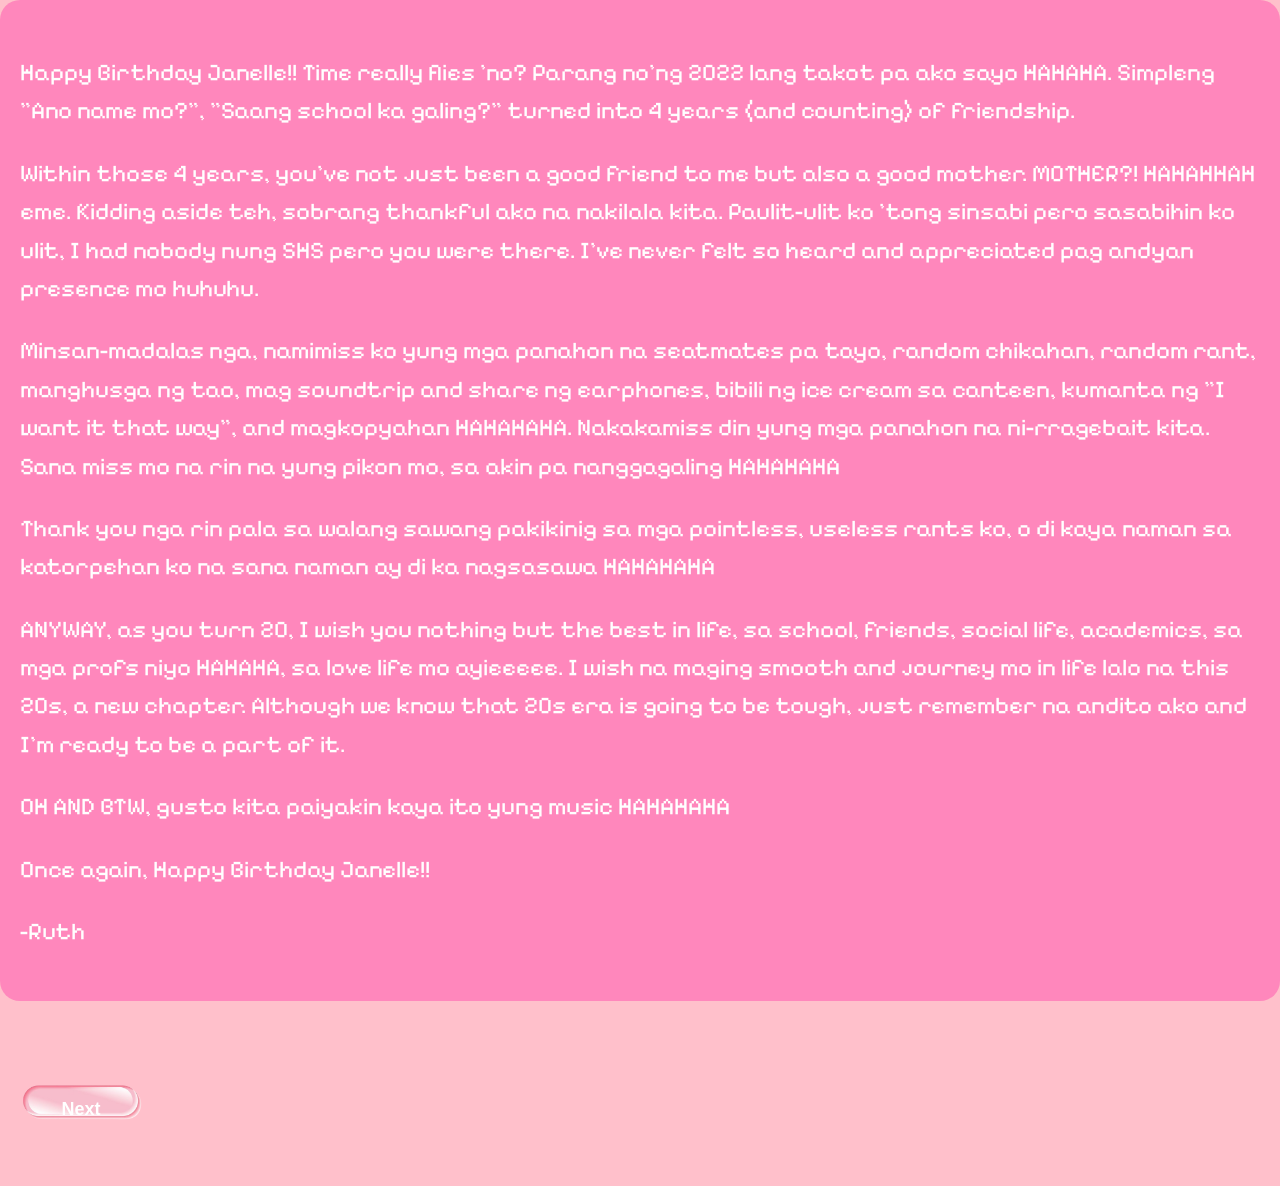
==== commit 1a7405a4: "Update page2.html" ====
--- a/page2.html
+++ b/page2.html
@@ -107,30 +107,10 @@
 </head>
 
 <body>
-
-  <audio autoplay loop>
-    <source src="somewhere only we know - rhianne (cover).mp3" type="audio/mpeg">
-  </audio>
-
+  
   <div class="wrapper">
 
-    <!-- LEFT VERTICAL STRIP -->
-    <div class="strip">
-      <img src="me&Janelle (1).jpg">
-      <img src="me&Janelle (2).jpg">
-      <img src="me&Janelle (3).jpg">
-      <img src="me&Janelle (4).jpg">
-      <img src="me&Janelle (5).jpg">
-      <img src="me&Janelle (6).jpg">
-      <img src="me&Janelle (7).jpg">
-      <img src="me&Janelle (8).jpg">
-      <img src="me&Janelle (9).jpg">
-      <img src="me&Janelle (10).jpg">
-      <img src="me&Janelle (11).jpg">
-      <img src="me&Janelle (12).jpg">
-      <img src="me&Janelle (13).jpg">
-    </div>
-     <!-- CENTER TEXT -->
+    <!-- CENTER TEXT -->
     <div class="content-overlay">
       <div class="text-box">
         <p>Happy Birthday Janelle!! Time really flies 'no? Parang no'ng 2022 lang takot pa ako sayo HAHAHA. Simpleng "Ano name mo?", "Saang school ka galing?" turned into 4 years (and counting) of friendship.</p>
@@ -143,28 +123,9 @@
         <p>-Ruth</p>
       </div>
 
-
-    <!-- RIGHT VERTICAL STRIP -->
-    <div class="strip">
-      <img src="me&Janelle (14).jpg">
-      <img src="me&Janelle (15).jpg">
-      <img src="me&Janelle (16).jpg">
-      <img src="me&Janelle (17).jpg">
-      <img src="me&Janelle (18).jpg">
-      <img src="me&Janelle (19).jpg">
-      <img src="me&Janelle (20).jpg">
-      <img src="me&Janelle (21).jpg">
-      <img src="me&Janelle (22).jpg">
-      <img src="me&Janelle (23).jpg">
-      <img src="me&Janelle (24).jpg">
-      <img src="me&Janelle (25).jpg">
-      <img src="me&Janelle (26).jpg">
-    </div>
-
-   
-      <button class="img-btn" onclick="location.href='index.html'">
+      <button class="img-btn" onclick="location.href='page3.html'">
         <img src="pinkButton-removebg-preview.png">
-        <span style="color: white">Finish</span>
+        <span style="color: white">Next</span>
       </button>
     </div>
 
@@ -174,4 +135,3 @@
 
 </body>
 </html>
-
